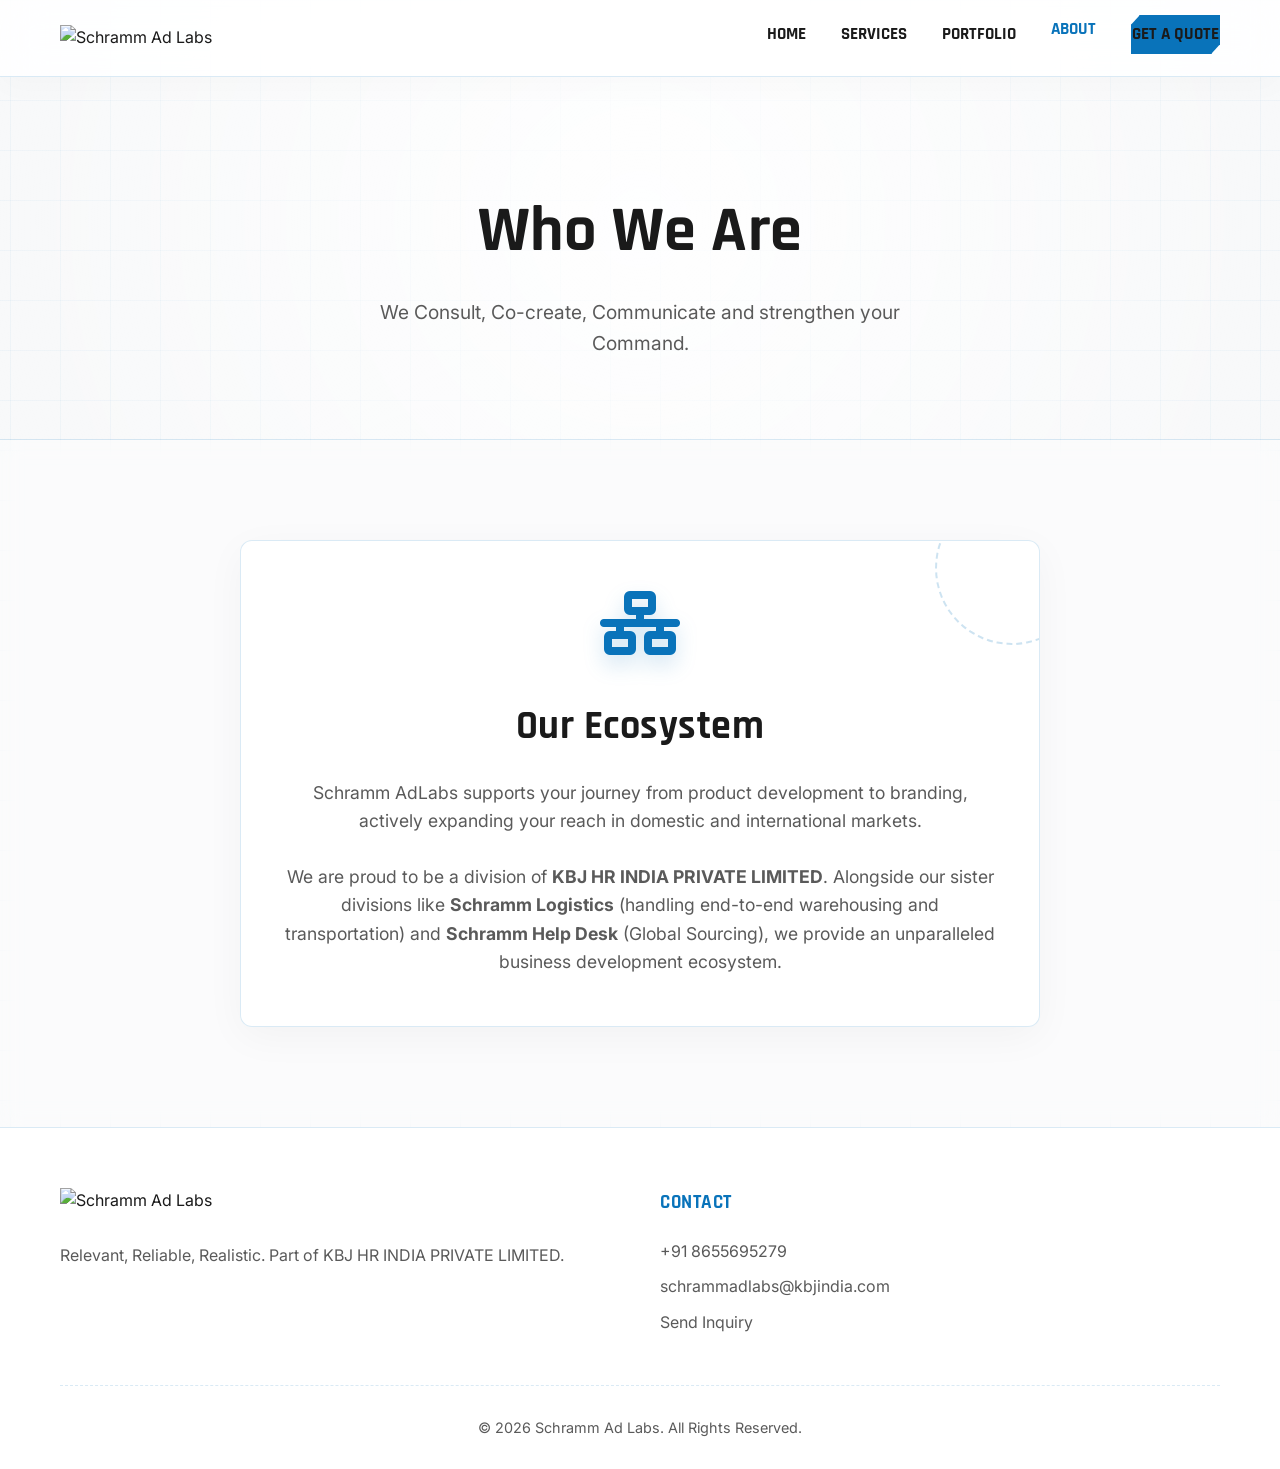
==== about.html @ e6a3a6a6 "Create about.html" ====
<!DOCTYPE html>
<html lang="en">
<head>
    <meta charset="utf-8">
    <meta name="viewport" content="width=device-width, initial-scale=1">
    <title>About us | Schramm Ad Labs</title>
    <link href="https://fonts.googleapis.com/css2?family=Inter:wght@300;400;600;800&family=Rajdhani:wght@500;700&display=swap" rel="stylesheet">
    <link href="https://cdnjs.cloudflare.com/ajax/libs/font-awesome/6.6.0/css/all.min.css" rel="stylesheet">
    <link rel="stylesheet" href="style.css">
</head>
<body>
    <div id="preloader"><div class="loader-ring"></div></div>
    <div class="loaded-content">
        <header>
            <div class="container nav-wrapper">
                <a href="index.html" class="logo"><img src="image_33197f.png" alt="Schramm Ad Labs"></a>
                <div class="menu-toggle"><i class="fa-solid fa-bars"></i></div>
                <ul class="nav-links">
                    <li><a href="index.html" data-text="Home">Home</a></li>
                    <li><a href="services.html" data-text="Services">Services</a></li>
                    <li><a href="portfolio.html" data-text="Portfolio">Portfolio</a></li>
                    <li><a href="about.html" data-text="About">About</a></li>
                    <li><a href="contact.html" class="btn-primary">Get a Quote</a></li>
                </ul>
            </div>
        </header>

        <section class="page-header">
            <div class="container">
                <h1>Who We Are</h1>
                <p>We Consult, Co-create, Communicate and strengthen your Command.</p>
            </div>
        </section>

        <section class="content-section">
            <div class="container">
                <div class="service-card" style="text-align: center; max-width: 800px; margin: 0 auto;">
                    <i class="fa-solid fa-network-wired" style="font-size: 4rem;"></i>
                    <h2 style="font-family: 'Rajdhani', sans-serif; font-size: 2.5rem; margin-top: 15px;">Our Ecosystem</h2>
                    <p style="margin-top: 20px; font-size: 1.1rem; color: var(--text-light);">
                        Schramm AdLabs supports your journey from product development to branding, actively expanding your reach in domestic and international markets. 
                        <br><br>
                        We are proud to be a division of <strong>KBJ HR INDIA PRIVATE LIMITED</strong>. Alongside our sister divisions like <strong>Schramm Logistics</strong> (handling end-to-end warehousing and transportation) and <strong>Schramm Help Desk</strong> (Global Sourcing), we provide an unparalleled business development ecosystem.
                    </p>
                </div>
            </div>
        </section>

        <footer>
            <div class="container">
                <div class="footer-grid">
                    <div class="footer-logo">
                        <a href="index.html"><img src="image_33197f.png" alt="Schramm Ad Labs"></a>
                        <p style="color: var(--text-light); margin-top: 10px;">Relevant, Reliable, Realistic. Part of KBJ HR INDIA PRIVATE LIMITED.</p>
                    </div>
                    <div class="footer-links">
                        <h4>Contact</h4>
                        <ul>
                            <li style="color: var(--text-light);">+91 8655695279</li>
                            <li style="color: var(--text-light);">schrammadlabs@kbjindia.com</li>
                            <li><a href="contact.html">Send Inquiry</a></li>
                        </ul>
                    </div>
                </div>
                <div class="footer-bottom">
                    <p>&copy; 2026 Schramm Ad Labs. All Rights Reserved.</p>
                </div>
            </div>
        </footer>
    </div>
    <script src="app.js"></script>
</body>
</html>
---- style.css ----
:root {
    --primary-blue: #0973BA;
    --tech-accent: #00d0ff;
    --text-dark: #1A1A1A;
    --text-light: #5A5A5A;
    --bg-light: #F8F9FA;
    --white: #FFFFFF;
    --border-light: rgba(9, 115, 186, 0.15);
    --transition: all 0.4s cubic-bezier(0.25, 0.8, 0.25, 1);
}

* { margin: 0; padding: 0; box-sizing: border-box; }

body {
    font-family: 'Inter', sans-serif;
    color: var(--text-dark);
    background-color: var(--bg-light);
    line-height: 1.6;
    overflow-x: hidden;
    position: relative;
}

body::before {
    content: ""; position: fixed; top: -50%; left: -50%; width: 200%; height: 200%;
    background-image: 
        linear-gradient(rgba(9, 115, 186, 0.04) 1px, transparent 1px),
        linear-gradient(90deg, rgba(9, 115, 186, 0.04) 1px, transparent 1px);
    background-size: 50px 50px; z-index: -1; animation: panGrid 40s linear infinite; pointer-events: none;
}

@keyframes panGrid { 0% { transform: translateY(0) translateX(0); } 100% { transform: translateY(50px) translateX(50px); } }

h1, h2, h3, h4 { font-family: 'Rajdhani', sans-serif; letter-spacing: 0.5px; }
a { text-decoration: none; color: inherit; }
.container { max-width: 1200px; margin: 0 auto; padding: 0 20px; position: relative; z-index: 2; }

/* Pre-Loader */
#preloader {
    position: fixed; top: 0; left: 0; width: 100%; height: 100%; background-color: var(--white);
    z-index: 9999; display: flex; flex-direction: column; justify-content: center; align-items: center; transition: opacity 0.5s ease;
}
.loader-ring {
    width: 100px; height: 100px; border-radius: 50%; border: 3px solid transparent;
    border-top-color: var(--primary-blue); border-bottom-color: var(--tech-accent);
    animation: spin 1.2s cubic-bezier(0.68, -0.55, 0.265, 1.55) infinite; position: relative;
}
.loader-ring::before {
    content: ''; position: absolute; top: 10px; left: 10px; right: 10px; bottom: 10px;
    border-radius: 50%; border: 3px solid transparent; border-left-color: var(--primary-blue);
    animation: spin 0.8s linear infinite reverse;
}
@keyframes spin { 0% { transform: rotate(0deg); } 100% { transform: rotate(360deg); } }

/* Header & Navigation */
header {
    background: rgba(255, 255, 255, 0.85); backdrop-filter: blur(20px);
    position: fixed; width: 100%; top: 0; z-index: 1000;
    border-bottom: 1px solid var(--border-light); padding: 15px 0;
    box-shadow: 0 10px 30px rgba(0, 0, 0, 0.02); transition: var(--transition);
}
.nav-wrapper { display: flex; justify-content: space-between; align-items: center; }
.logo img { max-height: 55px; width: auto; transition: var(--transition); position: relative; z-index: 1001; }
.logo img:hover { transform: scale(1.05) rotate(-2deg); filter: drop-shadow(0 0 15px rgba(9, 115, 186, 0.3)); }

.nav-links { display: flex; gap: 35px; list-style: none; align-items: center; }
.nav-links a {
    font-family: 'Rajdhani', sans-serif; text-transform: uppercase; font-weight: 700;
    font-size: 1.05rem; color: var(--text-dark); transition: var(--transition);
    position: relative; overflow: hidden; display: inline-block; padding: 5px 0;
}
.nav-links a::before {
    content: attr(data-text); position: absolute; top: 100%; left: 0;
    color: var(--primary-blue); transition: var(--transition);
}
.nav-links a:hover, .nav-links a.active { color: transparent; }
.nav-links a:hover::before, .nav-links a.active::before { top: 0; color: var(--primary-blue); }

.menu-toggle { display: none; font-size: 1.8rem; color: var(--primary-blue); cursor: pointer; z-index: 1001; }

/* Cyber Scan Buttons */
.btn-primary {
    font-family: 'Rajdhani', sans-serif; text-transform: uppercase; background: var(--primary-blue);
    color: var(--white); padding: 12px 30px; font-weight: 700; display: inline-flex; align-items: center; gap: 10px;
    transition: var(--transition); border: 1px solid var(--primary-blue); box-shadow: 0 10px 25px rgba(9, 115, 186, 0.2);
    position: relative; overflow: hidden; clip-path: polygon(10% 0, 100% 0, 100% 75%, 90% 100%, 0 100%, 0 25%); z-index: 1;
}
.btn-primary::before {
    content: ''; position: absolute; top: 0; left: -100%; width: 50%; height: 100%;
    background: linear-gradient(90deg, transparent, rgba(255, 255, 255, 0.4), transparent);
    transform: skewX(-20deg); transition: 0.5s ease; z-index: -1;
}
.btn-primary:hover { background: var(--white); color: var(--primary-blue); transform: translateY(-3px) scale(1.02); box-shadow: 0 15px 35px rgba(9, 115, 186, 0.3); }
.btn-primary:hover::before { left: 150%; }

/* Sections */
.hero { padding: 220px 0 120px; background: radial-gradient(circle at 50% 50%, rgba(255,255,255,0.95) 0%, transparent 100%); text-align: center; position: relative; overflow: hidden; }
.hero-orb {
    position: absolute; top: 20%; left: 50%; transform: translateX(-50%); width: 600px; height: 600px; border-radius: 50%;
    background: conic-gradient(from 0deg, transparent, rgba(9,115,186,0.08), transparent); animation: spin 15s linear infinite; z-index: 0;
}
.hero h1 { font-size: 5rem; font-weight: 800; line-height: 1.1; margin-bottom: 20px; color: var(--text-dark); }
.hero h1 span { color: transparent; -webkit-text-stroke: 1.5px var(--primary-blue); background: linear-gradient(90deg, var(--primary-blue), var(--tech-accent)); -webkit-background-clip: text; }
.hero p { font-size: 1.25rem; color: var(--text-light); max-width: 750px; margin: 0 auto 40px; min-height: 90px; }

.page-header { padding: 180px 0 80px; text-align: center; background: radial-gradient(circle at 50% 50%, rgba(255,255,255,0.9) 0%, transparent 100%); border-bottom: 1px solid var(--border-light); position: relative; }
.page-header h1 { font-size: 4rem; font-weight: 800; color: var(--text-dark); margin-bottom: 15px; }
.page-header p { font-size: 1.2rem; color: var(--text-light); max-width: 600px; margin: 0 auto; min-height: 30px;}

.reveal { opacity: 0; transform: translateY(50px); transition: all 0.8s cubic-bezier(0.25, 0.8, 0.25, 1); }
.reveal.active { opacity: 1; transform: translateY(0); }

.content-section { padding: 100px 0; background-color: rgba(255, 255, 255, 0.4); backdrop-filter: blur(10px); }
.services { padding: 120px 0; background-color: rgba(255, 255, 255, 0.5); border-top: 1px solid var(--border-light); backdrop-filter: blur(10px); }
.section-header { text-align: center; margin-bottom: 70px; }
.section-header h2 { font-size: 3.5rem; font-weight: 800; color: var(--text-dark); display: inline-block; position: relative; }
.section-header h2::after { content: ''; position: absolute; bottom: -10px; left: 25%; width: 50%; height: 4px; background: var(--primary-blue); border-radius: 2px; }
.grid, .services-grid { display: grid; grid-template-columns: repeat(auto-fit, minmax(300px, 1fr)); gap: 40px; }

.service-card, .contact-card {
    background: rgba(255, 255, 255, 0.9); padding: 50px 40px; box-shadow: 0 10px 40px rgba(0,0,0,0.04);
    border: 1px solid var(--border-light); border-radius: 12px; transition: var(--transition); position: relative; overflow: hidden; z-index: 1;
}
.service-card { animation: float 6s ease-in-out infinite; }
.service-card:nth-child(2) { animation-delay: -2s; }
.service-card:nth-child(3) { animation-delay: -4s; }

@keyframes float { 0% { transform: translateY(0px); } 50% { transform: translateY(-12px); } 100% { transform: translateY(0px); } }

.service-card::before, .contact-card::before, .contact-card::after {
    content: ''; position: absolute; transition: var(--transition); animation: spin 10s linear infinite; z-index: -1;
}
.service-card::before { top: -50px; right: -50px; width: 150px; height: 150px; border-radius: 50%; border: 2px dashed rgba(9, 115, 186, 0.2); }
.contact-card::before { top: 0; left: 0; width: 30px; height: 30px; border: 3px solid transparent; border-top-color: var(--primary-blue); border-left-color: var(--primary-blue); animation: none; }
.contact-card::after { bottom: 0; right: 0; width: 30px; height: 30px; border: 3px solid transparent; border-bottom-color: var(--primary-blue); border-right-color: var(--primary-blue); animation: none; }

.service-card:hover { box-shadow: 0 30px 60px rgba(9, 115, 186, 0.12); border-color: rgba(9, 115, 186, 0.4); animation-play-state: paused; transform: translateY(-10px) scale(1.02); }
.service-card:hover::before { border-color: var(--primary-blue); background: rgba(9, 115, 186, 0.05); }

.service-card i { font-size: 3rem; color: var(--primary-blue); margin-bottom: 25px; transition: var(--transition); filter: drop-shadow(0 10px 10px rgba(9, 115, 186, 0.2)); }
.service-card:hover i { transform: scale(1.15) rotateY(15deg); color: var(--tech-accent); }
.service-card h3 { font-size: 1.6rem; margin-bottom: 15px; font-weight: 700; }

.contact-form { display: flex; flex-direction: column; gap: 20px; }
.contact-form input, .contact-form textarea { background: var(--white); border: 1px solid var(--border-light); padding: 15px 20px; color: var(--text-dark); font-family: 'Inter', sans-serif; font-size: 1rem; outline: none; transition: var(--transition); border-radius: 4px; }
.contact-form input:focus, .contact-form textarea:focus { border-color: var(--primary-blue); box-shadow: 0 0 15px rgba(9, 115, 186, 0.1); }
.contact-form textarea { resize: none; height: 160px; }

/* Footer */
footer { background: var(--white); border-top: 1px solid var(--border-light); padding: 60px 0 30px; position: relative; z-index: 2; }
.footer-grid { display: grid; grid-template-columns: repeat(auto-fit, minmax(200px, 1fr)); gap: 40px; margin-bottom: 40px; }
.footer-logo img { max-height: 50px; margin-bottom: 20px; transition: var(--transition); }
.footer-logo img:hover { transform: scale(1.05); }
.footer-links h4 { font-family: 'Rajdhani', sans-serif; font-size: 1.2rem; margin-bottom: 20px; color: var(--primary-blue); text-transform: uppercase; }
.footer-links ul { list-style: none; }
.footer-links ul li { margin-bottom: 10px; }
.footer-links ul li a { color: var(--text-light); transition: var(--transition); position: relative; padding-left: 0; }
.footer-links ul li a::before { content: '>'; position: absolute; left: -15px; opacity: 0; color: var(--primary-blue); transition: var(--transition); }
.footer-links ul li a:hover { color: var(--primary-blue); padding-left: 15px; }
.footer-links ul li a:hover::before { opacity: 1; left: 0; }
.footer-bottom { text-align: center; padding-top: 30px; border-top: 1px dashed var(--border-light); font-size: 0.9rem; color: var(--text-light); }

/* Responsive Design */
@media (max-width: 1024px) {
    .hero h1 { font-size: 4rem; }
    .page-header h1 { font-size: 3.5rem; }
    .section-header h2 { font-size: 3rem; }
    .grid, .services-grid { gap: 30px; }
}

@media (max-width: 768px) {
    .menu-toggle { display: block; }
    .nav-links {
        position: absolute; top: 100%; left: 0; width: 100%; background: rgba(255, 255, 255, 0.98);
        backdrop-filter: blur(20px); flex-direction: column; padding: 30px 0; box-shadow: 0 15px 30px rgba(0,0,0,0.05);
        clip-path: polygon(0 0, 100% 0, 100% 0, 0 0); transition: all 0.5s cubic-bezier(0.25, 0.8, 0.25, 1);
    }
    .nav-links.active { clip-path: polygon(0 0, 100% 0, 100% 100%, 0 100%); }
    .nav-links li { margin: 15px 0; }
    
    .hero { padding: 160px 0 80px; }
    .hero h1 { font-size: 3rem; }
    .hero p { font-size: 1.1rem; }
    .page-header { padding: 140px 0 60px; }
    .page-header h1 { font-size: 2.8rem; }
    .section-header h2 { font-size: 2.5rem; }
    .grid, .services-grid { grid-template-columns: 1fr; }
    .footer-grid { grid-template-columns: 1fr 1fr; }
}

@media (max-width: 480px) {
    .hero h1 { font-size: 2.5rem; }
    .page-header h1 { font-size: 2.2rem; }
    .section-header h2 { font-size: 2rem; }
    .footer-grid { grid-template-columns: 1fr; text-align: center; }
    .footer-links ul li a::before { display: none; } 
    .footer-links ul li a:hover { padding-left: 0; color: var(--primary-blue); }
}
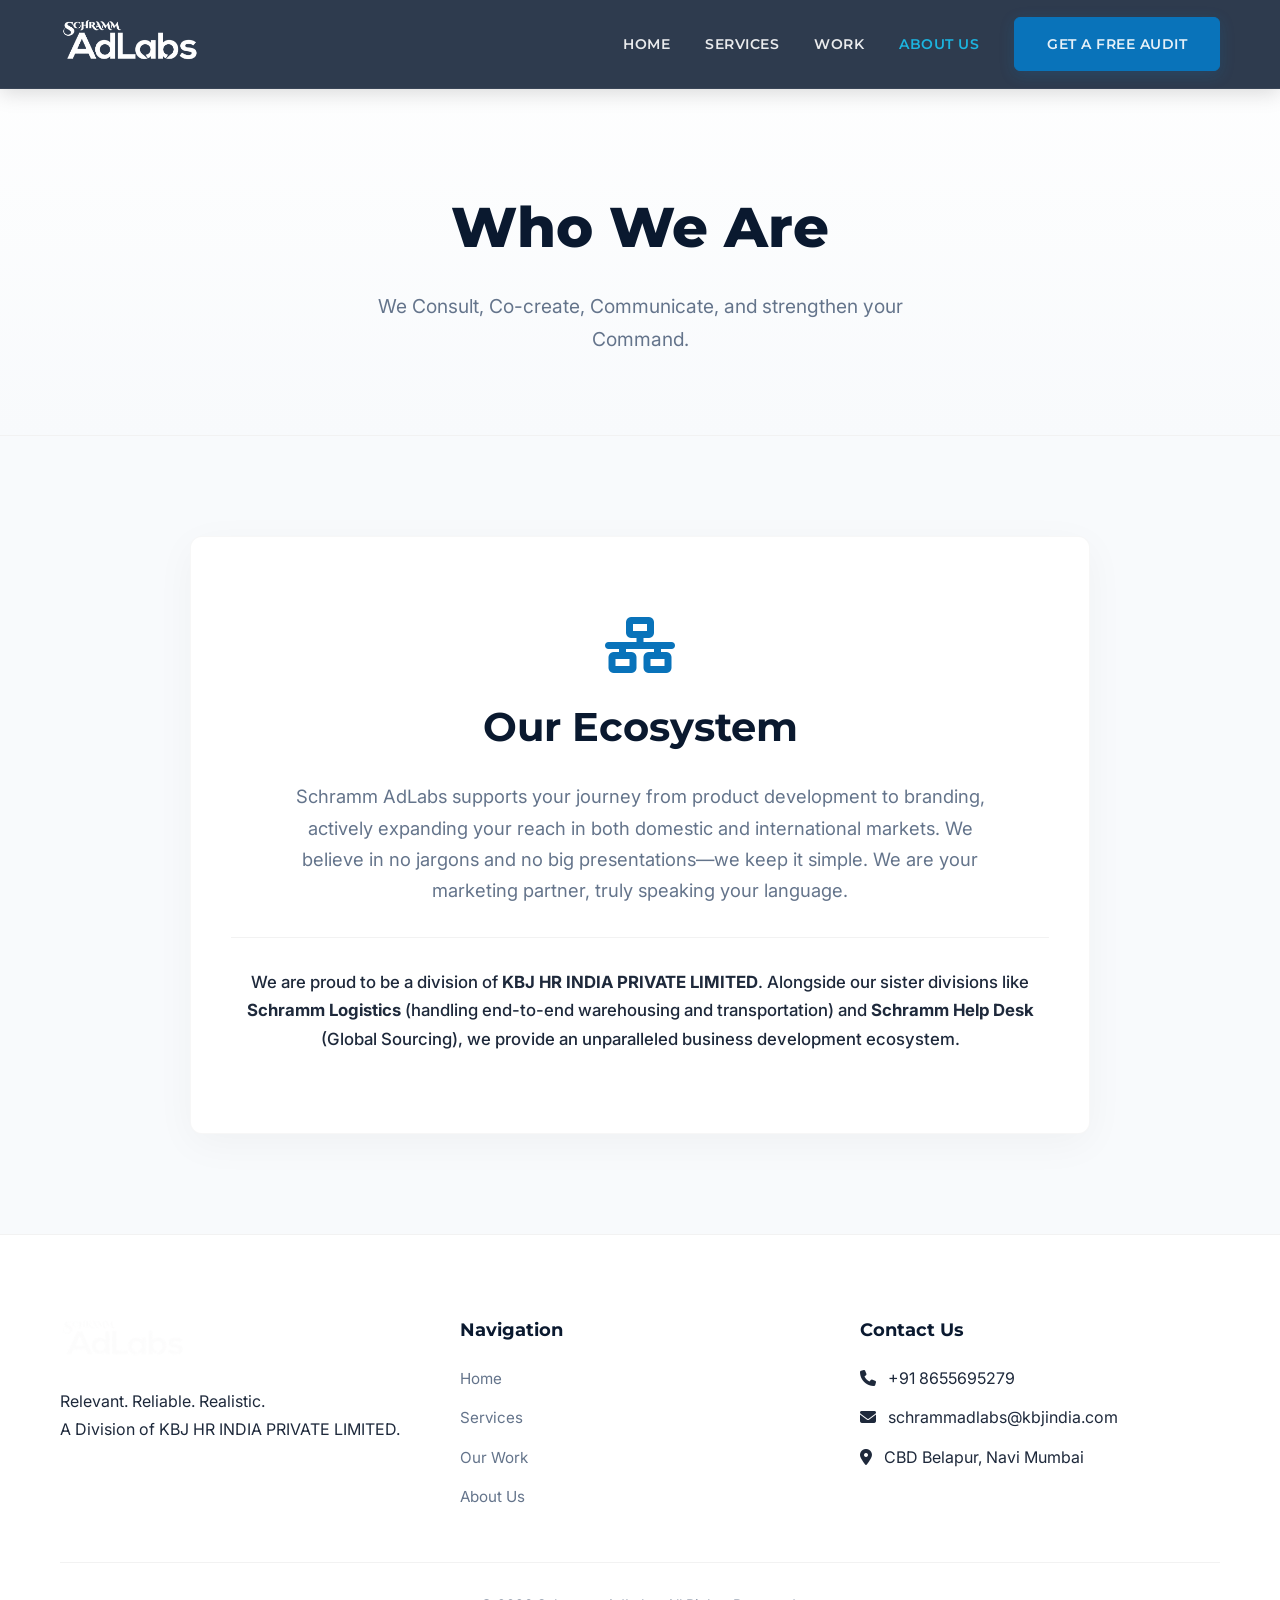
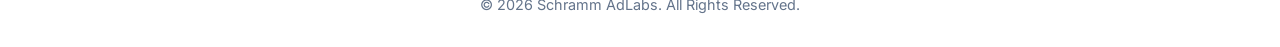
==== commit b86a3e59: "Update about.html" ====
--- a/about.html
+++ b/about.html
@@ -2,72 +2,104 @@
 <html lang="en">
 <head>
     <meta charset="utf-8">
-    <meta name="viewport" content="width=device-width, initial-scale=1">
-    <title>About us | Schramm Ad Labs</title>
-    <link href="https://fonts.googleapis.com/css2?family=Inter:wght@300;400;600;800&family=Rajdhani:wght@500;700&display=swap" rel="stylesheet">
+    <meta name="viewport" content="width=device-width, initial-scale=1, maximum-scale=5, user-scalable=yes">
+    <title>About Us | Schramm AdLabs</title>
+    
+    <!-- Favicon -->
+    <link rel="icon" href="FAV ICON.webp" type="image/webp">
+    
     <link href="https://cdnjs.cloudflare.com/ajax/libs/font-awesome/6.6.0/css/all.min.css" rel="stylesheet">
     <link rel="stylesheet" href="style.css">
 </head>
 <body>
-    <div id="preloader"><div class="loader-ring"></div></div>
-    <div class="loaded-content">
-        <header>
-            <div class="container nav-wrapper">
-                <a href="index.html" class="logo"><img src="image_33197f.png" alt="Schramm Ad Labs"></a>
-                <div class="menu-toggle"><i class="fa-solid fa-bars"></i></div>
-                <ul class="nav-links">
-                    <li><a href="index.html" data-text="Home">Home</a></li>
-                    <li><a href="services.html" data-text="Services">Services</a></li>
-                    <li><a href="portfolio.html" data-text="Portfolio">Portfolio</a></li>
-                    <li><a href="about.html" data-text="About">About</a></li>
-                    <li><a href="contact.html" class="btn-primary">Get a Quote</a></li>
-                </ul>
+    <!-- Clean Preloader -->
+    <div id="preloader">
+        <div class="spinner"></div>
+    </div>
+
+    <!-- Sophisticated Dark Blue Transparent Header -->
+    <header>
+        <div class="container nav-wrapper">
+            <a href="index.html" class="logo">
+                <img src="image_33197f.png" alt="Schramm AdLabs Logo">
+            </a>
+            <div class="menu-toggle">
+                <i class="fa-solid fa-bars"></i>
             </div>
-        </header>
+            <ul class="nav-links">
+                <li><a href="index.html">Home</a></li>
+                <li><a href="services.html">Services</a></li>
+                <li><a href="portfolio.html">Work</a></li>
+                <li><a href="about.html" class="active">About Us</a></li>
+                <li>
+                    <a href="contact.html" class="btn-primary">
+                        Get a Free Audit
+                    </a>
+                </li>
+            </ul>
+        </div>
+    </header>
 
-        <section class="page-header">
-            <div class="container">
-                <h1>Who We Are</h1>
-                <p>We Consult, Co-create, Communicate and strengthen your Command.</p>
-            </div>
-        </section>
+    <!-- Page Header -->
+    <section class="page-header">
+        <div class="container reveal">
+            <h1>Who We Are</h1>
+            <p>We Consult, Co-create, Communicate, and strengthen your Command.</p>
+        </div>
+    </section>
 
-        <section class="content-section">
-            <div class="container">
-                <div class="service-card" style="text-align: center; max-width: 800px; margin: 0 auto;">
-                    <i class="fa-solid fa-network-wired" style="font-size: 4rem;"></i>
-                    <h2 style="font-family: 'Rajdhani', sans-serif; font-size: 2.5rem; margin-top: 15px;">Our Ecosystem</h2>
-                    <p style="margin-top: 20px; font-size: 1.1rem; color: var(--text-light);">
-                        Schramm AdLabs supports your journey from product development to branding, actively expanding your reach in domestic and international markets. 
-                        <br><br>
-                        We are proud to be a division of <strong>KBJ HR INDIA PRIVATE LIMITED</strong>. Alongside our sister divisions like <strong>Schramm Logistics</strong> (handling end-to-end warehousing and transportation) and <strong>Schramm Help Desk</strong> (Global Sourcing), we provide an unparalleled business development ecosystem.
+    <!-- About Content -->
+    <section class="content-section">
+        <div class="container">
+            <div class="card reveal" style="text-align: center; max-width: 900px; margin: 0 auto; padding: 80px 40px;">
+                <i class="fa-solid fa-network-wired" style="font-size: 3.5rem; margin-bottom: 20px;"></i>
+                <h2 style="font-family: 'Montserrat', sans-serif; font-size: 2.5rem; color: var(--dark-navy); margin-bottom: 20px;">Our Ecosystem</h2>
+                <p style="font-size: 1.15rem; color: var(--text-light); max-width: 700px; margin: 0 auto 30px;">
+                    Schramm AdLabs supports your journey from product development to branding, actively expanding your reach in both domestic and international markets. 
+                    We believe in no jargons and no big presentations—we keep it simple. We are your marketing partner, truly speaking your language.
+                </p>
+                <div style="border-top: 1px solid rgba(0,0,0,0.05); padding-top: 30px; margin-top: 20px;">
+                    <p style="font-size: 1.05rem; color: var(--text-dark); font-weight: 500;">
+                        We are proud to be a division of <strong>KBJ HR INDIA PRIVATE LIMITED</strong>. 
+                        Alongside our sister divisions like <strong>Schramm Logistics</strong> (handling end-to-end warehousing and transportation) and <strong>Schramm Help Desk</strong> (Global Sourcing), we provide an unparalleled business development ecosystem.
                     </p>
                 </div>
             </div>
-        </section>
+        </div>
+    </section>
 
-        <footer>
-            <div class="container">
-                <div class="footer-grid">
-                    <div class="footer-logo">
-                        <a href="index.html"><img src="image_33197f.png" alt="Schramm Ad Labs"></a>
-                        <p style="color: var(--text-light); margin-top: 10px;">Relevant, Reliable, Realistic. Part of KBJ HR INDIA PRIVATE LIMITED.</p>
-                    </div>
-                    <div class="footer-links">
-                        <h4>Contact</h4>
-                        <ul>
-                            <li style="color: var(--text-light);">+91 8655695279</li>
-                            <li style="color: var(--text-light);">schrammadlabs@kbjindia.com</li>
-                            <li><a href="contact.html">Send Inquiry</a></li>
-                        </ul>
-                    </div>
+    <!-- Footer -->
+    <footer>
+        <div class="container">
+            <div class="footer-grid">
+                <div class="footer-logo">
+                    <a href="index.html"><img src="image_33197f.png" alt="Schramm AdLabs Logo"></a>
+                    <p>Relevant. Reliable. Realistic.<br>A Division of KBJ HR INDIA PRIVATE LIMITED.</p>
                 </div>
-                <div class="footer-bottom">
-                    <p>&copy; 2026 Schramm Ad Labs. All Rights Reserved.</p>
+                <div class="footer-links">
+                    <h4>Navigation</h4>
+                    <ul>
+                        <li><a href="index.html">Home</a></li>
+                        <li><a href="services.html">Services</a></li>
+                        <li><a href="portfolio.html">Our Work</a></li>
+                        <li><a href="about.html">About Us</a></li>
+                    </ul>
+                </div>
+                <div class="footer-links">
+                    <h4>Contact Us</h4>
+                    <ul>
+                        <li><i class="fa-solid fa-phone" style="margin-right: 8px;"></i> +91 8655695279</li>
+                        <li><i class="fa-solid fa-envelope" style="margin-right: 8px;"></i> schrammadlabs@kbjindia.com</li>
+                        <li><i class="fa-solid fa-location-dot" style="margin-right: 8px;"></i> CBD Belapur, Navi Mumbai</li>
+                    </ul>
                 </div>
             </div>
-        </footer>
-    </div>
+            <div class="footer-bottom">
+                <p>&copy; 2026 Schramm AdLabs. All Rights Reserved.</p>
+            </div>
+        </div>
+    </footer>
+
     <script src="app.js"></script>
 </body>
 </html>
--- a/style.css
+++ b/style.css
@@ -1,12 +1,19 @@
+/* =========================================
+   Schramm AdLabs - Premium Lead-Gen Theme
+   ========================================= */
+@import url('https://fonts.googleapis.com/css2?family=Inter:wght@300;400;500;600&family=Montserrat:wght@500;600;700;800&display=swap');
+
 :root {
     --primary-blue: #0973BA;
-    --tech-accent: #00d0ff;
-    --text-dark: #1A1A1A;
-    --text-light: #5A5A5A;
-    --bg-light: #F8F9FA;
+    --dark-navy: #0A192F;
+    --accent-teal: #1cb5e0;
+    --text-dark: #1E293B;
+    --text-light: #64748B;
+    --bg-main: #F8FAFC;
     --white: #FFFFFF;
-    --border-light: rgba(9, 115, 186, 0.15);
     --transition: all 0.4s cubic-bezier(0.25, 0.8, 0.25, 1);
+    --shadow-soft: 0 10px 40px rgba(0, 0, 0, 0.04);
+    --shadow-hover: 0 20px 40px rgba(9, 115, 186, 0.1);
 }
 
 * { margin: 0; padding: 0; box-sizing: border-box; }
@@ -14,184 +21,190 @@
 body {
     font-family: 'Inter', sans-serif;
     color: var(--text-dark);
-    background-color: var(--bg-light);
-    line-height: 1.6;
+    background-color: var(--bg-main);
+    line-height: 1.7;
     overflow-x: hidden;
-    position: relative;
-}
-
-body::before {
-    content: ""; position: fixed; top: -50%; left: -50%; width: 200%; height: 200%;
-    background-image: 
-        linear-gradient(rgba(9, 115, 186, 0.04) 1px, transparent 1px),
-        linear-gradient(90deg, rgba(9, 115, 186, 0.04) 1px, transparent 1px);
-    background-size: 50px 50px; z-index: -1; animation: panGrid 40s linear infinite; pointer-events: none;
-}
-
-@keyframes panGrid { 0% { transform: translateY(0) translateX(0); } 100% { transform: translateY(50px) translateX(50px); } }
-
-h1, h2, h3, h4 { font-family: 'Rajdhani', sans-serif; letter-spacing: 0.5px; }
+}
+
+h1, h2, h3, h4, .nav-links a { 
+    font-family: 'Montserrat', sans-serif; 
+}
+
 a { text-decoration: none; color: inherit; }
 .container { max-width: 1200px; margin: 0 auto; padding: 0 20px; position: relative; z-index: 2; }
 
-/* Pre-Loader */
+/* =========================================
+   Pre-Loader
+   ========================================= */
 #preloader {
-    position: fixed; top: 0; left: 0; width: 100%; height: 100%; background-color: var(--white);
-    z-index: 9999; display: flex; flex-direction: column; justify-content: center; align-items: center; transition: opacity 0.5s ease;
-}
-.loader-ring {
-    width: 100px; height: 100px; border-radius: 50%; border: 3px solid transparent;
-    border-top-color: var(--primary-blue); border-bottom-color: var(--tech-accent);
-    animation: spin 1.2s cubic-bezier(0.68, -0.55, 0.265, 1.55) infinite; position: relative;
-}
-.loader-ring::before {
-    content: ''; position: absolute; top: 10px; left: 10px; right: 10px; bottom: 10px;
-    border-radius: 50%; border: 3px solid transparent; border-left-color: var(--primary-blue);
-    animation: spin 0.8s linear infinite reverse;
+    position: fixed; top: 0; left: 0; width: 100%; height: 100%;
+    background-color: var(--white); z-index: 9999;
+    display: flex; flex-direction: column; justify-content: center; align-items: center;
+    transition: opacity 0.5s ease;
+}
+.spinner {
+    width: 50px; height: 50px; border: 3px solid rgba(9, 115, 186, 0.1);
+    border-top-color: var(--primary-blue); border-radius: 50%; animation: spin 1s linear infinite;
 }
 @keyframes spin { 0% { transform: rotate(0deg); } 100% { transform: rotate(360deg); } }
 
-/* Header & Navigation */
+/* =========================================
+   Dark Blue Transparent Header
+   ========================================= */
 header {
-    background: rgba(255, 255, 255, 0.85); backdrop-filter: blur(20px);
+    background: rgba(10, 25, 47, 0.85); /* Dark Blue Transparent */
+    backdrop-filter: blur(15px);
     position: fixed; width: 100%; top: 0; z-index: 1000;
-    border-bottom: 1px solid var(--border-light); padding: 15px 0;
-    box-shadow: 0 10px 30px rgba(0, 0, 0, 0.02); transition: var(--transition);
+    box-shadow: 0 4px 20px rgba(0, 0, 0, 0.15); 
+    transition: var(--transition); padding: 15px 0;
+    border-bottom: 1px solid rgba(255, 255, 255, 0.05);
 }
 .nav-wrapper { display: flex; justify-content: space-between; align-items: center; }
-.logo img { max-height: 55px; width: auto; transition: var(--transition); position: relative; z-index: 1001; }
-.logo img:hover { transform: scale(1.05) rotate(-2deg); filter: drop-shadow(0 0 15px rgba(9, 115, 186, 0.3)); }
+
+/* Make the logo white so it stands out against the dark blue header */
+.logo img { 
+    max-height: 50px; 
+    width: auto; 
+    transition: var(--transition); 
+    filter: brightness(0) invert(1); 
+}
+.logo img:hover { opacity: 0.8; }
 
 .nav-links { display: flex; gap: 35px; list-style: none; align-items: center; }
+
+/* Navigation links changed to white */
 .nav-links a {
-    font-family: 'Rajdhani', sans-serif; text-transform: uppercase; font-weight: 700;
-    font-size: 1.05rem; color: var(--text-dark); transition: var(--transition);
-    position: relative; overflow: hidden; display: inline-block; padding: 5px 0;
-}
-.nav-links a::before {
-    content: attr(data-text); position: absolute; top: 100%; left: 0;
-    color: var(--primary-blue); transition: var(--transition);
-}
-.nav-links a:hover, .nav-links a.active { color: transparent; }
-.nav-links a:hover::before, .nav-links a.active::before { top: 0; color: var(--primary-blue); }
-
-.menu-toggle { display: none; font-size: 1.8rem; color: var(--primary-blue); cursor: pointer; z-index: 1001; }
-
-/* Cyber Scan Buttons */
+    font-weight: 600; font-size: 0.9rem; color: rgba(255, 255, 255, 0.9); 
+    transition: var(--transition); text-transform: uppercase; letter-spacing: 0.5px;
+}
+.nav-links a:hover, .nav-links a.active { color: var(--accent-teal); }
+.menu-toggle { display: none; font-size: 1.8rem; color: var(--white); cursor: pointer; z-index: 1001; }
+
+/* Lead-Gen Optimized Buttons */
 .btn-primary {
-    font-family: 'Rajdhani', sans-serif; text-transform: uppercase; background: var(--primary-blue);
-    color: var(--white); padding: 12px 30px; font-weight: 700; display: inline-flex; align-items: center; gap: 10px;
-    transition: var(--transition); border: 1px solid var(--primary-blue); box-shadow: 0 10px 25px rgba(9, 115, 186, 0.2);
-    position: relative; overflow: hidden; clip-path: polygon(10% 0, 100% 0, 100% 75%, 90% 100%, 0 100%, 0 25%); z-index: 1;
-}
-.btn-primary::before {
-    content: ''; position: absolute; top: 0; left: -100%; width: 50%; height: 100%;
-    background: linear-gradient(90deg, transparent, rgba(255, 255, 255, 0.4), transparent);
-    transform: skewX(-20deg); transition: 0.5s ease; z-index: -1;
-}
-.btn-primary:hover { background: var(--white); color: var(--primary-blue); transform: translateY(-3px) scale(1.02); box-shadow: 0 15px 35px rgba(9, 115, 186, 0.3); }
-.btn-primary:hover::before { left: 150%; }
-
-/* Sections */
-.hero { padding: 220px 0 120px; background: radial-gradient(circle at 50% 50%, rgba(255,255,255,0.95) 0%, transparent 100%); text-align: center; position: relative; overflow: hidden; }
-.hero-orb {
-    position: absolute; top: 20%; left: 50%; transform: translateX(-50%); width: 600px; height: 600px; border-radius: 50%;
-    background: conic-gradient(from 0deg, transparent, rgba(9,115,186,0.08), transparent); animation: spin 15s linear infinite; z-index: 0;
-}
-.hero h1 { font-size: 5rem; font-weight: 800; line-height: 1.1; margin-bottom: 20px; color: var(--text-dark); }
-.hero h1 span { color: transparent; -webkit-text-stroke: 1.5px var(--primary-blue); background: linear-gradient(90deg, var(--primary-blue), var(--tech-accent)); -webkit-background-clip: text; }
-.hero p { font-size: 1.25rem; color: var(--text-light); max-width: 750px; margin: 0 auto 40px; min-height: 90px; }
-
-.page-header { padding: 180px 0 80px; text-align: center; background: radial-gradient(circle at 50% 50%, rgba(255,255,255,0.9) 0%, transparent 100%); border-bottom: 1px solid var(--border-light); position: relative; }
-.page-header h1 { font-size: 4rem; font-weight: 800; color: var(--text-dark); margin-bottom: 15px; }
+    background: var(--primary-blue); color: var(--white); padding: 14px 32px;
+    font-weight: 600; border-radius: 6px; display: inline-flex; align-items: center; gap: 10px;
+    transition: var(--transition); border: 1px solid var(--primary-blue); cursor: pointer;
+    font-size: 1rem; box-shadow: 0 4px 15px rgba(9, 115, 186, 0.2);
+}
+.btn-primary:hover {
+    transform: translateY(-2px); box-shadow: 0 8px 25px rgba(9, 115, 186, 0.3);
+    background: var(--accent-teal); border-color: var(--accent-teal); color: var(--white) !important;
+}
+.btn-outline {
+    background: transparent; color: var(--text-dark); border: 1px solid var(--text-light);
+    padding: 14px 32px; font-weight: 600; border-radius: 6px; display: inline-block;
+    transition: var(--transition); font-size: 1rem;
+}
+.btn-outline:hover { border-color: var(--primary-blue); color: var(--primary-blue); }
+
+/* =========================================
+   Clean Hero Section
+   ========================================= */
+.hero {
+    padding: 220px 0 140px; text-align: center; position: relative;
+    background: linear-gradient(to bottom, #FFFFFF 0%, var(--bg-main) 100%);
+}
+.hero h1 { font-size: 4rem; font-weight: 800; line-height: 1.15; margin-bottom: 25px; color: var(--dark-navy); }
+.hero h1 span { color: var(--primary-blue); }
+.hero p { font-size: 1.2rem; font-weight: 400; color: var(--text-light); max-width: 700px; margin: 0 auto 40px; }
+
+.cta-group { display: flex; justify-content: center; gap: 20px; align-items: center; flex-wrap: wrap; }
+.trust-badge { margin-top: 40px; font-size: 0.9rem; color: var(--text-light); font-weight: 500; text-transform: uppercase; letter-spacing: 1px; }
+
+/* Internal Page Headers */
+.page-header {
+    padding: 180px 0 80px; 
+    text-align: center; 
+    position: relative;
+    background: linear-gradient(to bottom, #FFFFFF 0%, var(--bg-main) 100%);
+    border-bottom: 1px solid rgba(0,0,0,0.05);
+}
+.page-header h1 { font-size: 3.5rem; font-weight: 800; color: var(--dark-navy); margin-bottom: 15px; }
 .page-header p { font-size: 1.2rem; color: var(--text-light); max-width: 600px; margin: 0 auto; min-height: 30px;}
 
-.reveal { opacity: 0; transform: translateY(50px); transition: all 0.8s cubic-bezier(0.25, 0.8, 0.25, 1); }
+/* =========================================
+   General Sections
+   ========================================= */
+.content-section { padding: 100px 0; }
+.section-header { text-align: center; margin-bottom: 60px; }
+.section-header h2 { font-size: 2.5rem; font-weight: 800; color: var(--dark-navy); margin-bottom: 15px; }
+.section-header p { font-size: 1.1rem; color: var(--text-light); max-width: 600px; margin: 0 auto; }
+.grid { display: grid; grid-template-columns: repeat(auto-fit, minmax(300px, 1fr)); gap: 30px; }
+
+/* Sophisticated Cards */
+.card {
+    background: var(--white); padding: 50px 40px; border-radius: 12px;
+    box-shadow: var(--shadow-soft); transition: var(--transition);
+    border: 1px solid rgba(0,0,0,0.03); text-align: left;
+}
+.card:hover { transform: translateY(-5px); box-shadow: var(--shadow-hover); border-color: rgba(9, 115, 186, 0.2); }
+.card i { font-size: 2.2rem; color: var(--primary-blue); margin-bottom: 25px; transition: var(--transition); }
+.card:hover i { color: var(--accent-teal); transform: scale(1.1); }
+.card h3 { font-size: 1.3rem; margin-bottom: 15px; color: var(--dark-navy); font-weight: 700; }
+.card p { color: var(--text-light); font-size: 0.95rem; }
+
+/* Lead Gen Form Section */
+.lead-gen-section {
+    background: var(--dark-navy); color: var(--white); padding: 100px 0;
+    border-radius: 20px; margin: 60px 20px; position: relative; overflow: hidden;
+}
+.lead-gen-section h2 { color: var(--white); font-size: 2.5rem; margin-bottom: 15px; }
+.lead-gen-section p { color: rgba(255,255,255,0.7); margin-bottom: 40px; }
+
+.lead-form {
+    display: flex; gap: 15px; max-width: 800px; margin: 0 auto;
+}
+.lead-form input {
+    flex: 1; padding: 16px 20px; border-radius: 6px; border: none; font-family: 'Inter'; font-size: 1rem;
+}
+.lead-form input:focus { outline: 2px solid var(--primary-blue); }
+
+/* Process Steps */
+.step-number {
+    font-size: 3rem; font-weight: 800; color: rgba(9, 115, 186, 0.1); 
+    position: absolute; top: 20px; right: 30px; font-family: 'Montserrat';
+}
+
+/* Scroll Reveal */
+.reveal { opacity: 0; transform: translateY(30px); transition: all 0.8s cubic-bezier(0.25, 0.8, 0.25, 1); }
 .reveal.active { opacity: 1; transform: translateY(0); }
 
-.content-section { padding: 100px 0; background-color: rgba(255, 255, 255, 0.4); backdrop-filter: blur(10px); }
-.services { padding: 120px 0; background-color: rgba(255, 255, 255, 0.5); border-top: 1px solid var(--border-light); backdrop-filter: blur(10px); }
-.section-header { text-align: center; margin-bottom: 70px; }
-.section-header h2 { font-size: 3.5rem; font-weight: 800; color: var(--text-dark); display: inline-block; position: relative; }
-.section-header h2::after { content: ''; position: absolute; bottom: -10px; left: 25%; width: 50%; height: 4px; background: var(--primary-blue); border-radius: 2px; }
-.grid, .services-grid { display: grid; grid-template-columns: repeat(auto-fit, minmax(300px, 1fr)); gap: 40px; }
-
-.service-card, .contact-card {
-    background: rgba(255, 255, 255, 0.9); padding: 50px 40px; box-shadow: 0 10px 40px rgba(0,0,0,0.04);
-    border: 1px solid var(--border-light); border-radius: 12px; transition: var(--transition); position: relative; overflow: hidden; z-index: 1;
-}
-.service-card { animation: float 6s ease-in-out infinite; }
-.service-card:nth-child(2) { animation-delay: -2s; }
-.service-card:nth-child(3) { animation-delay: -4s; }
-
-@keyframes float { 0% { transform: translateY(0px); } 50% { transform: translateY(-12px); } 100% { transform: translateY(0px); } }
-
-.service-card::before, .contact-card::before, .contact-card::after {
-    content: ''; position: absolute; transition: var(--transition); animation: spin 10s linear infinite; z-index: -1;
-}
-.service-card::before { top: -50px; right: -50px; width: 150px; height: 150px; border-radius: 50%; border: 2px dashed rgba(9, 115, 186, 0.2); }
-.contact-card::before { top: 0; left: 0; width: 30px; height: 30px; border: 3px solid transparent; border-top-color: var(--primary-blue); border-left-color: var(--primary-blue); animation: none; }
-.contact-card::after { bottom: 0; right: 0; width: 30px; height: 30px; border: 3px solid transparent; border-bottom-color: var(--primary-blue); border-right-color: var(--primary-blue); animation: none; }
-
-.service-card:hover { box-shadow: 0 30px 60px rgba(9, 115, 186, 0.12); border-color: rgba(9, 115, 186, 0.4); animation-play-state: paused; transform: translateY(-10px) scale(1.02); }
-.service-card:hover::before { border-color: var(--primary-blue); background: rgba(9, 115, 186, 0.05); }
-
-.service-card i { font-size: 3rem; color: var(--primary-blue); margin-bottom: 25px; transition: var(--transition); filter: drop-shadow(0 10px 10px rgba(9, 115, 186, 0.2)); }
-.service-card:hover i { transform: scale(1.15) rotateY(15deg); color: var(--tech-accent); }
-.service-card h3 { font-size: 1.6rem; margin-bottom: 15px; font-weight: 700; }
-
-.contact-form { display: flex; flex-direction: column; gap: 20px; }
-.contact-form input, .contact-form textarea { background: var(--white); border: 1px solid var(--border-light); padding: 15px 20px; color: var(--text-dark); font-family: 'Inter', sans-serif; font-size: 1rem; outline: none; transition: var(--transition); border-radius: 4px; }
-.contact-form input:focus, .contact-form textarea:focus { border-color: var(--primary-blue); box-shadow: 0 0 15px rgba(9, 115, 186, 0.1); }
-.contact-form textarea { resize: none; height: 160px; }
-
-/* Footer */
-footer { background: var(--white); border-top: 1px solid var(--border-light); padding: 60px 0 30px; position: relative; z-index: 2; }
+/* =========================================
+   Footer
+   ========================================= */
+footer { background: var(--white); padding: 80px 0 30px; border-top: 1px solid rgba(0,0,0,0.05); }
 .footer-grid { display: grid; grid-template-columns: repeat(auto-fit, minmax(200px, 1fr)); gap: 40px; margin-bottom: 40px; }
-.footer-logo img { max-height: 50px; margin-bottom: 20px; transition: var(--transition); }
-.footer-logo img:hover { transform: scale(1.05); }
-.footer-links h4 { font-family: 'Rajdhani', sans-serif; font-size: 1.2rem; margin-bottom: 20px; color: var(--primary-blue); text-transform: uppercase; }
+.footer-logo img { max-height: 45px; margin-bottom: 20px; }
+.footer-links h4 { font-size: 1.1rem; margin-bottom: 20px; color: var(--dark-navy); }
 .footer-links ul { list-style: none; }
-.footer-links ul li { margin-bottom: 10px; }
-.footer-links ul li a { color: var(--text-light); transition: var(--transition); position: relative; padding-left: 0; }
-.footer-links ul li a::before { content: '>'; position: absolute; left: -15px; opacity: 0; color: var(--primary-blue); transition: var(--transition); }
-.footer-links ul li a:hover { color: var(--primary-blue); padding-left: 15px; }
-.footer-links ul li a:hover::before { opacity: 1; left: 0; }
-.footer-bottom { text-align: center; padding-top: 30px; border-top: 1px dashed var(--border-light); font-size: 0.9rem; color: var(--text-light); }
-
-/* Responsive Design */
+.footer-links ul li { margin-bottom: 12px; }
+.footer-links ul li a { color: var(--text-light); transition: var(--transition); font-size: 0.95rem; }
+.footer-links ul li a:hover { color: var(--primary-blue); }
+.footer-bottom { text-align: center; padding-top: 30px; border-top: 1px solid rgba(0,0,0,0.05); color: var(--text-light); font-size: 0.9rem; }
+
+/* =========================================
+   Responsive Adjustments
+   ========================================= */
 @media (max-width: 1024px) {
-    .hero h1 { font-size: 4rem; }
-    .page-header h1 { font-size: 3.5rem; }
-    .section-header h2 { font-size: 3rem; }
-    .grid, .services-grid { gap: 30px; }
-}
-
+    .hero h1 { font-size: 3.2rem; }
+    .section-header h2 { font-size: 2.2rem; }
+    .lead-form { flex-direction: column; }
+}
 @media (max-width: 768px) {
     .menu-toggle { display: block; }
     .nav-links {
-        position: absolute; top: 100%; left: 0; width: 100%; background: rgba(255, 255, 255, 0.98);
-        backdrop-filter: blur(20px); flex-direction: column; padding: 30px 0; box-shadow: 0 15px 30px rgba(0,0,0,0.05);
-        clip-path: polygon(0 0, 100% 0, 100% 0, 0 0); transition: all 0.5s cubic-bezier(0.25, 0.8, 0.25, 1);
+        position: absolute; top: 100%; left: 0; width: 100%; background: var(--dark-navy);
+        flex-direction: column; padding: 30px 0; box-shadow: 0 15px 30px rgba(0,0,0,0.1);
+        clip-path: polygon(0 0, 100% 0, 100% 0, 0 0); transition: var(--transition);
     }
     .nav-links.active { clip-path: polygon(0 0, 100% 0, 100% 100%, 0 100%); }
     .nav-links li { margin: 15px 0; }
     
-    .hero { padding: 160px 0 80px; }
-    .hero h1 { font-size: 3rem; }
-    .hero p { font-size: 1.1rem; }
-    .page-header { padding: 140px 0 60px; }
-    .page-header h1 { font-size: 2.8rem; }
-    .section-header h2 { font-size: 2.5rem; }
-    .grid, .services-grid { grid-template-columns: 1fr; }
-    .footer-grid { grid-template-columns: 1fr 1fr; }
-}
-
-@media (max-width: 480px) {
-    .hero h1 { font-size: 2.5rem; }
-    .page-header h1 { font-size: 2.2rem; }
-    .section-header h2 { font-size: 2rem; }
-    .footer-grid { grid-template-columns: 1fr; text-align: center; }
-    .footer-links ul li a::before { display: none; } 
-    .footer-links ul li a:hover { padding-left: 0; color: var(--primary-blue); }
-}
+    .hero { padding: 150px 0 80px; }
+    .hero h1 { font-size: 2.6rem; }
+    .cta-group { flex-direction: column; }
+    .btn-primary, .btn-outline { width: 100%; text-align: center; justify-content: center; }
+    
+    .lead-gen-section { border-radius: 0; margin: 60px 0; padding: 60px 20px; }
+}
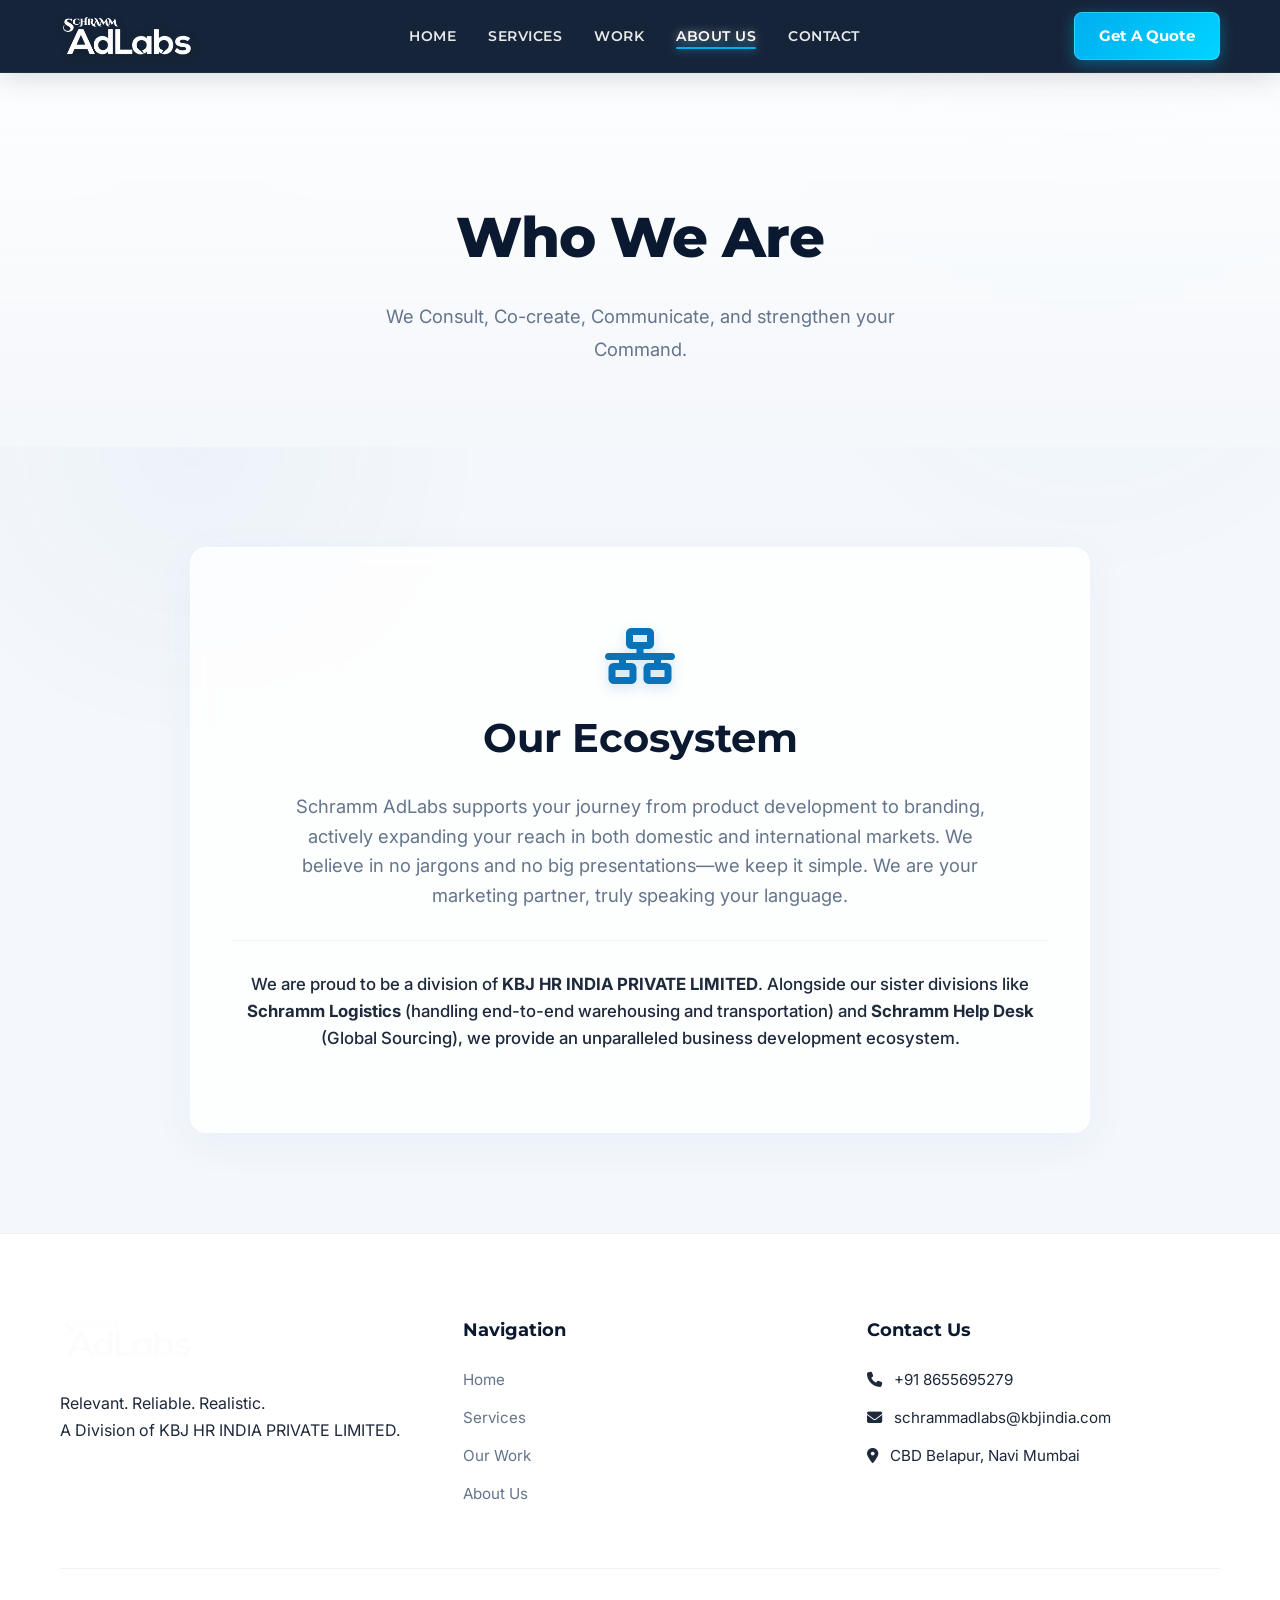
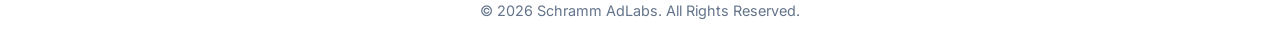
==== commit 3e6a20b9: "Update about.html" ====
--- a/about.html
+++ b/about.html
@@ -5,42 +5,35 @@
     <meta name="viewport" content="width=device-width, initial-scale=1, maximum-scale=5, user-scalable=yes">
     <title>About Us | Schramm AdLabs</title>
     
-    <!-- Favicon -->
     <link rel="icon" href="FAV ICON.webp" type="image/webp">
-    
+    <link href="https://fonts.googleapis.com/css2?family=Inter:wght@300;400;500;600&family=Montserrat:wght@500;600;700;800&display=swap" rel="stylesheet">
     <link href="https://cdnjs.cloudflare.com/ajax/libs/font-awesome/6.6.0/css/all.min.css" rel="stylesheet">
     <link rel="stylesheet" href="style.css">
 </head>
 <body>
-    <!-- Clean Preloader -->
-    <div id="preloader">
-        <div class="spinner"></div>
-    </div>
+    <div id="preloader"><div class="spinner"></div></div>
 
-    <!-- Sophisticated Dark Blue Transparent Header -->
     <header>
         <div class="container nav-wrapper">
             <a href="index.html" class="logo">
                 <img src="image_33197f.png" alt="Schramm AdLabs Logo">
             </a>
-            <div class="menu-toggle">
-                <i class="fa-solid fa-bars"></i>
-            </div>
             <ul class="nav-links">
                 <li><a href="index.html">Home</a></li>
                 <li><a href="services.html">Services</a></li>
                 <li><a href="portfolio.html">Work</a></li>
                 <li><a href="about.html" class="active">About Us</a></li>
-                <li>
-                    <a href="contact.html" class="btn-primary">
-                        Get a Free Audit
-                    </a>
-                </li>
+                <li><a href="contact.html">Contact</a></li>
             </ul>
+            <div class="header-actions">
+                <a href="contact.html" class="btn-quote">Get A Quote</a>
+                <div class="menu-toggle">
+                    <i class="fa-solid fa-bars"></i>
+                </div>
+            </div>
         </div>
     </header>
 
-    <!-- Page Header -->
     <section class="page-header">
         <div class="container reveal">
             <h1>Who We Are</h1>
@@ -48,7 +41,6 @@
         </div>
     </section>
 
-    <!-- About Content -->
     <section class="content-section">
         <div class="container">
             <div class="card reveal" style="text-align: center; max-width: 900px; margin: 0 auto; padding: 80px 40px;">
@@ -68,7 +60,6 @@
         </div>
     </section>
 
-    <!-- Footer -->
     <footer>
         <div class="container">
             <div class="footer-grid">
@@ -99,7 +90,6 @@
             </div>
         </div>
     </footer>
-
     <script src="app.js"></script>
 </body>
 </html>
--- a/style.css
+++ b/style.css
@@ -1,19 +1,20 @@
 /* =========================================
-   Schramm AdLabs - Premium Lead-Gen Theme
+   Schramm AdLabs - Premium UI/UX Lead-Gen Theme
    ========================================= */
 @import url('https://fonts.googleapis.com/css2?family=Inter:wght@300;400;500;600&family=Montserrat:wght@500;600;700;800&display=swap');
 
 :root {
     --primary-blue: #0973BA;
     --dark-navy: #0A192F;
-    --accent-teal: #1cb5e0;
+    --quote-cyan: #00AEEF; 
+    --quote-cyan-glow: rgba(0, 174, 239, 0.4);
     --text-dark: #1E293B;
     --text-light: #64748B;
-    --bg-main: #F8FAFC;
+    --bg-main: #F4F7FB;
     --white: #FFFFFF;
-    --transition: all 0.4s cubic-bezier(0.25, 0.8, 0.25, 1);
-    --shadow-soft: 0 10px 40px rgba(0, 0, 0, 0.04);
-    --shadow-hover: 0 20px 40px rgba(9, 115, 186, 0.1);
+    --transition: all 0.4s cubic-bezier(0.16, 1, 0.3, 1); 
+    --shadow-soft: 0 10px 40px rgba(9, 115, 186, 0.06);
+    --shadow-hover: 0 20px 50px rgba(9, 115, 186, 0.15);
 }
 
 * { margin: 0; padding: 0; box-sizing: border-box; }
@@ -24,14 +25,23 @@
     background-color: var(--bg-main);
     line-height: 1.7;
     overflow-x: hidden;
-}
-
-h1, h2, h3, h4, .nav-links a { 
+    width: 100%;
+}
+
+/* Subtle Animated Background */
+body::before {
+    content: ""; position: fixed; top: 0; left: 0; width: 100vw; height: 100vh;
+    background: radial-gradient(circle at 15% 50%, rgba(9, 115, 186, 0.03), transparent 25%),
+                radial-gradient(circle at 85% 30%, rgba(0, 174, 239, 0.03), transparent 25%);
+    z-index: -1; pointer-events: none;
+}
+
+h1, h2, h3, h4, .nav-links a, .btn-quote, .btn-primary { 
     font-family: 'Montserrat', sans-serif; 
 }
 
 a { text-decoration: none; color: inherit; }
-.container { max-width: 1200px; margin: 0 auto; padding: 0 20px; position: relative; z-index: 2; }
+.container { max-width: 1200px; margin: 0 auto; padding: 0 20px; position: relative; z-index: 2; width: 100%; }
 
 /* =========================================
    Pre-Loader
@@ -43,168 +53,283 @@
     transition: opacity 0.5s ease;
 }
 .spinner {
-    width: 50px; height: 50px; border: 3px solid rgba(9, 115, 186, 0.1);
-    border-top-color: var(--primary-blue); border-radius: 50%; animation: spin 1s linear infinite;
+    width: 55px; height: 55px; border: 4px solid rgba(9, 115, 186, 0.1);
+    border-top-color: var(--quote-cyan); border-radius: 50%; animation: spin 0.8s cubic-bezier(0.68, -0.55, 0.265, 1.55) infinite;
 }
 @keyframes spin { 0% { transform: rotate(0deg); } 100% { transform: rotate(360deg); } }
 
 /* =========================================
-   Dark Blue Transparent Header
+   Header - Dark Navy (5% Transparent)
    ========================================= */
 header {
-    background: rgba(10, 25, 47, 0.85); /* Dark Blue Transparent */
-    backdrop-filter: blur(15px);
+    background: rgba(10, 25, 47, 0.95); 
+    backdrop-filter: blur(10px);
+    -webkit-backdrop-filter: blur(10px);
     position: fixed; width: 100%; top: 0; z-index: 1000;
-    box-shadow: 0 4px 20px rgba(0, 0, 0, 0.15); 
-    transition: var(--transition); padding: 15px 0;
+    box-shadow: 0 4px 30px rgba(0, 0, 0, 0.15); 
     border-bottom: 1px solid rgba(255, 255, 255, 0.05);
-}
+    transition: var(--transition); padding: 12px 0;
+}
+
 .nav-wrapper { display: flex; justify-content: space-between; align-items: center; }
 
-/* Make the logo white so it stands out against the dark blue header */
 .logo img { 
-    max-height: 50px; 
-    width: auto; 
-    transition: var(--transition); 
-    filter: brightness(0) invert(1); 
-}
-.logo img:hover { opacity: 0.8; }
-
-.nav-links { display: flex; gap: 35px; list-style: none; align-items: center; }
-
-/* Navigation links changed to white */
+    max-height: 48px; width: auto; transition: var(--transition); 
+    filter: brightness(0) invert(1) drop-shadow(0 2px 4px rgba(0,0,0,0.2)); display: block;
+}
+.logo img:hover { transform: scale(1.05); filter: brightness(0) invert(1) drop-shadow(0 4px 8px rgba(0, 212, 255, 0.4)); }
+
+/* Desktop Navigation */
+.nav-links { display: flex; gap: 32px; list-style: none; align-items: center; }
 .nav-links a {
     font-weight: 600; font-size: 0.9rem; color: rgba(255, 255, 255, 0.9); 
     transition: var(--transition); text-transform: uppercase; letter-spacing: 0.5px;
-}
-.nav-links a:hover, .nav-links a.active { color: var(--accent-teal); }
-.menu-toggle { display: none; font-size: 1.8rem; color: var(--white); cursor: pointer; z-index: 1001; }
-
-/* Lead-Gen Optimized Buttons */
+    position: relative; padding-bottom: 4px;
+}
+.nav-links a::after {
+    content: ''; position: absolute; width: 0; height: 2px; bottom: 0; left: 0;
+    background: var(--quote-cyan); transition: var(--transition); border-radius: 2px;
+}
+.nav-links a:hover, .nav-links a.active { color: var(--white); text-shadow: 0 0 8px rgba(255,255,255,0.5); }
+.nav-links a:hover::after, .nav-links a.active::after { width: 100%; box-shadow: 0 0 8px var(--quote-cyan); }
+
+.header-actions { display: flex; align-items: center; gap: 15px; }
+
+/* "Get A Quote" Glow Button */
+.btn-quote {
+    background: linear-gradient(135deg, var(--quote-cyan), #00d4ff);
+    color: var(--white); font-size: 0.95rem; font-weight: 700;
+    padding: 10px 24px; border-radius: 8px; display: inline-flex;
+    align-items: center; justify-content: center; transition: var(--transition);
+    border: 1px solid rgba(255,255,255,0.2); cursor: pointer;
+    box-shadow: 0 4px 15px var(--quote-cyan-glow); white-space: nowrap;
+}
+.btn-quote:hover {
+    transform: translateY(-3px) scale(1.02); box-shadow: 0 8px 25px rgba(0, 212, 255, 0.6); color: var(--white);
+}
+
+.menu-toggle { 
+    display: none; font-size: 1.6rem; color: var(--white); 
+    cursor: pointer; padding: 4px; transition: var(--transition);
+}
+.menu-toggle:hover { color: var(--quote-cyan); transform: scale(1.1); }
+
+/* Generic Buttons */
 .btn-primary {
-    background: var(--primary-blue); color: var(--white); padding: 14px 32px;
-    font-weight: 600; border-radius: 6px; display: inline-flex; align-items: center; gap: 10px;
-    transition: var(--transition); border: 1px solid var(--primary-blue); cursor: pointer;
-    font-size: 1rem; box-shadow: 0 4px 15px rgba(9, 115, 186, 0.2);
+    background: linear-gradient(135deg, var(--primary-blue), var(--dark-navy));
+    color: var(--white); padding: 16px 36px; font-weight: 600; border-radius: 8px; 
+    display: inline-flex; align-items: center; gap: 10px; transition: var(--transition); 
+    border: none; cursor: pointer; font-size: 1.05rem; 
+    box-shadow: 0 6px 20px rgba(9, 115, 186, 0.3); justify-content: center;
 }
 .btn-primary:hover {
-    transform: translateY(-2px); box-shadow: 0 8px 25px rgba(9, 115, 186, 0.3);
-    background: var(--accent-teal); border-color: var(--accent-teal); color: var(--white) !important;
+    transform: translateY(-3px); box-shadow: 0 10px 30px rgba(9, 115, 186, 0.4);
+    background: linear-gradient(135deg, var(--dark-navy), var(--primary-blue));
 }
 .btn-outline {
-    background: transparent; color: var(--text-dark); border: 1px solid var(--text-light);
-    padding: 14px 32px; font-weight: 600; border-radius: 6px; display: inline-block;
-    transition: var(--transition); font-size: 1rem;
-}
-.btn-outline:hover { border-color: var(--primary-blue); color: var(--primary-blue); }
-
-/* =========================================
-   Clean Hero Section
+    background: rgba(255,255,255,0.8); color: var(--dark-navy); border: 2px solid rgba(10, 25, 47, 0.1);
+    padding: 14px 34px; font-weight: 600; border-radius: 8px; display: inline-block;
+    transition: var(--transition); font-size: 1.05rem; text-align: center; backdrop-filter: blur(5px);
+}
+.btn-outline:hover { 
+    border-color: var(--primary-blue); color: var(--primary-blue); background: var(--white);
+    box-shadow: 0 8px 25px rgba(9, 115, 186, 0.15);
+}
+
+/* =========================================
+   Refined Hero Section with Image Background
    ========================================= */
 .hero {
-    padding: 220px 0 140px; text-align: center; position: relative;
-    background: linear-gradient(to bottom, #FFFFFF 0%, var(--bg-main) 100%);
-}
-.hero h1 { font-size: 4rem; font-weight: 800; line-height: 1.15; margin-bottom: 25px; color: var(--dark-navy); }
-.hero h1 span { color: var(--primary-blue); }
-.hero p { font-size: 1.2rem; font-weight: 400; color: var(--text-light); max-width: 700px; margin: 0 auto 40px; }
-
-.cta-group { display: flex; justify-content: center; gap: 20px; align-items: center; flex-wrap: wrap; }
-.trust-badge { margin-top: 40px; font-size: 0.9rem; color: var(--text-light); font-weight: 500; text-transform: uppercase; letter-spacing: 1px; }
-
-/* Internal Page Headers */
-.page-header {
-    padding: 180px 0 80px; 
+    padding: 240px 0 120px; 
     text-align: center; 
     position: relative;
-    background: linear-gradient(to bottom, #FFFFFF 0%, var(--bg-main) 100%);
-    border-bottom: 1px solid rgba(0,0,0,0.05);
-}
-.page-header h1 { font-size: 3.5rem; font-weight: 800; color: var(--dark-navy); margin-bottom: 15px; }
-.page-header p { font-size: 1.2rem; color: var(--text-light); max-width: 600px; margin: 0 auto; min-height: 30px;}
-
-/* =========================================
-   General Sections
+    /* Soft white gradient overlaying your custom image */
+    background: linear-gradient(to bottom, rgba(255, 255, 255, 0.88) 0%, rgba(244, 247, 251, 0.98) 100%), 
+                url('Untitled design (2) (1).jpg') center/cover no-repeat;
+}
+.hero h1 { font-size: 4rem; font-weight: 800; line-height: 1.15; margin-bottom: 25px; color: var(--dark-navy); letter-spacing: -1px; }
+.hero h1 span { 
+    background: linear-gradient(135deg, var(--primary-blue), var(--quote-cyan));
+    -webkit-background-clip: text; -webkit-text-fill-color: transparent;
+}
+.hero p { font-size: 1.2rem; font-weight: 400; color: var(--text-light); max-width: 750px; margin: 0 auto 40px; line-height: 1.8; }
+
+.cta-group { display: flex; justify-content: center; gap: 20px; align-items: center; flex-wrap: wrap; }
+.trust-badge { margin-top: 50px; font-size: 0.85rem; color: var(--text-light); font-weight: 600; text-transform: uppercase; letter-spacing: 1.5px; opacity: 0.8; }
+
+.page-header {
+    padding: 190px 0 80px; text-align: center; position: relative;
+    background: linear-gradient(to bottom, rgba(255, 255, 255, 0.88) 0%, rgba(244, 247, 251, 0.98) 100%), 
+                url('Untitled design (2) (1).jpg') center/cover no-repeat;
+    border-bottom: 1px solid rgba(0,0,0,0.03);
+}
+.page-header h1 { font-size: 3.5rem; font-weight: 800; color: var(--dark-navy); margin-bottom: 15px; letter-spacing: -1px; }
+.page-header p { font-size: 1.15rem; color: var(--text-light); max-width: 600px; margin: 0 auto; line-height: 1.8;}
+
+/* =========================================
+   Attractive Glassy Cards
    ========================================= */
 .content-section { padding: 100px 0; }
 .section-header { text-align: center; margin-bottom: 60px; }
-.section-header h2 { font-size: 2.5rem; font-weight: 800; color: var(--dark-navy); margin-bottom: 15px; }
-.section-header p { font-size: 1.1rem; color: var(--text-light); max-width: 600px; margin: 0 auto; }
-.grid { display: grid; grid-template-columns: repeat(auto-fit, minmax(300px, 1fr)); gap: 30px; }
-
-/* Sophisticated Cards */
+.section-header h2 { font-size: 2.6rem; font-weight: 800; color: var(--dark-navy); margin-bottom: 15px; letter-spacing: -0.5px; }
+.section-header p { font-size: 1.15rem; color: var(--text-light); max-width: 650px; margin: 0 auto; line-height: 1.7; }
+.grid { display: grid; grid-template-columns: repeat(auto-fit, minmax(300px, 1fr)); gap: 35px; }
+
 .card {
-    background: var(--white); padding: 50px 40px; border-radius: 12px;
-    box-shadow: var(--shadow-soft); transition: var(--transition);
-    border: 1px solid rgba(0,0,0,0.03); text-align: left;
-}
-.card:hover { transform: translateY(-5px); box-shadow: var(--shadow-hover); border-color: rgba(9, 115, 186, 0.2); }
-.card i { font-size: 2.2rem; color: var(--primary-blue); margin-bottom: 25px; transition: var(--transition); }
-.card:hover i { color: var(--accent-teal); transform: scale(1.1); }
-.card h3 { font-size: 1.3rem; margin-bottom: 15px; color: var(--dark-navy); font-weight: 700; }
-.card p { color: var(--text-light); font-size: 0.95rem; }
-
-/* Lead Gen Form Section */
+    background: rgba(255, 255, 255, 0.8); backdrop-filter: blur(10px);
+    padding: 45px 35px; border-radius: 16px; box-shadow: var(--shadow-soft); 
+    transition: var(--transition); border: 1px solid rgba(255, 255, 255, 1); 
+    text-align: left; position: relative; overflow: hidden;
+}
+.card::before {
+    content: ''; position: absolute; top: 0; left: 0; width: 100%; height: 4px;
+    background: linear-gradient(90deg, var(--primary-blue), var(--quote-cyan));
+    opacity: 0; transition: var(--transition);
+}
+.card:hover { 
+    transform: translateY(-8px); box-shadow: var(--shadow-hover); 
+    background: var(--white);
+}
+.card:hover::before { opacity: 1; }
+
+.card i { 
+    font-size: 2.5rem; color: var(--primary-blue); margin-bottom: 22px; 
+    transition: var(--transition); filter: drop-shadow(0 4px 6px rgba(9, 115, 186, 0.2)); 
+}
+.card:hover i { color: var(--quote-cyan); transform: scale(1.1) translateY(-2px); }
+.card h3 { font-size: 1.35rem; margin-bottom: 12px; color: var(--dark-navy); font-weight: 700; }
+.card p { color: var(--text-light); font-size: 1rem; line-height: 1.6; }
+
+.step-number {
+    font-size: 4rem; font-weight: 800; color: rgba(9, 115, 186, 0.05); 
+    position: absolute; top: 10px; right: 20px; font-family: 'Montserrat';
+    transition: var(--transition);
+}
+.card:hover .step-number { color: rgba(9, 115, 186, 0.1); transform: scale(1.1); }
+
+/* =========================================
+   Engaging Lead Gen Section
+   ========================================= */
 .lead-gen-section {
-    background: var(--dark-navy); color: var(--white); padding: 100px 0;
-    border-radius: 20px; margin: 60px 20px; position: relative; overflow: hidden;
-}
-.lead-gen-section h2 { color: var(--white); font-size: 2.5rem; margin-bottom: 15px; }
-.lead-gen-section p { color: rgba(255,255,255,0.7); margin-bottom: 40px; }
-
-.lead-form {
-    display: flex; gap: 15px; max-width: 800px; margin: 0 auto;
-}
-.lead-form input {
-    flex: 1; padding: 16px 20px; border-radius: 6px; border: none; font-family: 'Inter'; font-size: 1rem;
-}
-.lead-form input:focus { outline: 2px solid var(--primary-blue); }
-
-/* Process Steps */
-.step-number {
-    font-size: 3rem; font-weight: 800; color: rgba(9, 115, 186, 0.1); 
-    position: absolute; top: 20px; right: 30px; font-family: 'Montserrat';
-}
-
-/* Scroll Reveal */
-.reveal { opacity: 0; transform: translateY(30px); transition: all 0.8s cubic-bezier(0.25, 0.8, 0.25, 1); }
+    background: linear-gradient(135deg, var(--dark-navy) 0%, #061224 100%);
+    color: var(--white); padding: 90px 30px; border-radius: 20px; margin: 40px auto; 
+    max-width: 1200px; text-align: center; box-shadow: 0 20px 50px rgba(10, 25, 47, 0.3);
+    position: relative; overflow: hidden;
+}
+.lead-gen-section::after {
+    content: ''; position: absolute; top: -50%; right: -20%; width: 400px; height: 400px;
+    background: radial-gradient(circle, rgba(0, 174, 239, 0.15) 0%, transparent 70%); border-radius: 50%;
+}
+.lead-gen-section h2 { color: var(--white); font-size: 2.6rem; margin-bottom: 15px; letter-spacing: -0.5px; }
+.lead-gen-section p { color: rgba(255,255,255,0.8); margin-bottom: 40px; font-size: 1.1rem; }
+
+/* Dynamic Forms */
+.contact-form { display: flex; flex-direction: column; gap: 24px; width: 100%; position: relative; z-index: 2; }
+.contact-form input, .contact-form textarea, .lead-form input { 
+    width: 100%; box-sizing: border-box; background: var(--white); 
+    border: 1px solid rgba(0,0,0,0.12); padding: 16px 20px; color: var(--text-dark); 
+    font-family: 'Inter', sans-serif; font-size: 1rem; outline: none; 
+    transition: var(--transition); border-radius: 8px; box-shadow: 0 4px 10px rgba(0,0,0,0.02);
+}
+.contact-form input:focus, .contact-form textarea:focus, .lead-form input:focus { 
+    border-color: var(--quote-cyan); box-shadow: 0 0 0 4px rgba(0, 174, 239, 0.15); 
+    transform: translateY(-2px);
+}
+.contact-form textarea { resize: vertical; min-height: 160px; }
+
+.lead-form { display: flex; gap: 15px; max-width: 850px; margin: 0 auto; position: relative; z-index: 2; }
+
+/* Portfolio Item Cards */
+.portfolio-item {
+    position: relative; height: 320px; background: var(--white); overflow: hidden;
+    border: 1px solid rgba(0,0,0,0.04); border-radius: 16px; box-shadow: var(--shadow-soft);
+    transition: var(--transition);
+}
+.portfolio-item img { width: 100%; height: 100%; object-fit: cover; transition: all 0.6s cubic-bezier(0.25, 0.8, 0.25, 1); }
+.portfolio-item::after {
+    content: ''; position: absolute; inset: 0; 
+    background: linear-gradient(to top, rgba(10, 25, 47, 0.95), rgba(10, 25, 47, 0.4));
+    opacity: 0; transition: var(--transition);
+}
+.portfolio-item:hover { transform: translateY(-8px); box-shadow: var(--shadow-hover); }
+.portfolio-item:hover img { transform: scale(1.1); filter: blur(2px); }
+.portfolio-item:hover::after { opacity: 1; }
+.portfolio-info {
+    position: absolute; bottom: -20px; left: 0; text-align: left; opacity: 0; 
+    transition: all 0.5s cubic-bezier(0.25, 0.8, 0.25, 1); width: 100%; padding: 30px; z-index: 2;
+}
+.portfolio-item:hover .portfolio-info { opacity: 1; bottom: 0; }
+.portfolio-info h3 { color: var(--white); font-size: 1.6rem; margin-bottom: 8px; }
+.portfolio-info p { color: rgba(255,255,255,0.85); font-size: 1rem; }
+
+/* Scroll Animation */
+.reveal { opacity: 0; transform: translateY(40px); transition: all 0.8s cubic-bezier(0.25, 0.8, 0.25, 1); }
 .reveal.active { opacity: 1; transform: translateY(0); }
 
 /* =========================================
    Footer
    ========================================= */
-footer { background: var(--white); padding: 80px 0 30px; border-top: 1px solid rgba(0,0,0,0.05); }
-.footer-grid { display: grid; grid-template-columns: repeat(auto-fit, minmax(200px, 1fr)); gap: 40px; margin-bottom: 40px; }
-.footer-logo img { max-height: 45px; margin-bottom: 20px; }
-.footer-links h4 { font-size: 1.1rem; margin-bottom: 20px; color: var(--dark-navy); }
+footer { background: var(--white); padding: 80px 0 30px; border-top: 1px solid rgba(0,0,0,0.05); position: relative; z-index: 2; }
+.footer-grid { display: grid; grid-template-columns: repeat(auto-fit, minmax(200px, 1fr)); gap: 50px; margin-bottom: 50px; }
+.footer-logo img { max-height: 48px; margin-bottom: 20px; transition: var(--transition); }
+.footer-logo img:hover { transform: scale(1.05); }
+.footer-links h4 { font-size: 1.15rem; margin-bottom: 22px; color: var(--dark-navy); font-weight: 700; }
 .footer-links ul { list-style: none; }
-.footer-links ul li { margin-bottom: 12px; }
-.footer-links ul li a { color: var(--text-light); transition: var(--transition); font-size: 0.95rem; }
-.footer-links ul li a:hover { color: var(--primary-blue); }
+.footer-links ul li { margin-bottom: 12px; font-size: 0.95rem; }
+.footer-links ul li a { color: var(--text-light); transition: var(--transition); display: inline-block; }
+.footer-links ul li a:hover { color: var(--primary-blue); transform: translateX(5px); }
 .footer-bottom { text-align: center; padding-top: 30px; border-top: 1px solid rgba(0,0,0,0.05); color: var(--text-light); font-size: 0.9rem; }
 
 /* =========================================
-   Responsive Adjustments
+   RESPONSIVE DESIGN
    ========================================= */
 @media (max-width: 1024px) {
-    .hero h1 { font-size: 3.2rem; }
-    .section-header h2 { font-size: 2.2rem; }
+    .hero h1 { font-size: 3.4rem; }
+    .page-header h1 { font-size: 3rem; }
     .lead-form { flex-direction: column; }
-}
+    .lead-form input { width: 100%; }
+}
+
 @media (max-width: 768px) {
     .menu-toggle { display: block; }
+    
+    .btn-quote { font-size: 0.85rem; padding: 10px 18px; border-radius: 6px; }
+    .header-actions { gap: 12px; }
+
     .nav-links {
-        position: absolute; top: 100%; left: 0; width: 100%; background: var(--dark-navy);
-        flex-direction: column; padding: 30px 0; box-shadow: 0 15px 30px rgba(0,0,0,0.1);
+        position: absolute; top: 100%; left: 0; width: 100%; 
+        background: rgba(10, 25, 47, 0.98); backdrop-filter: blur(20px);
+        flex-direction: column; padding: 30px 0; box-shadow: 0 20px 40px rgba(0,0,0,0.2);
         clip-path: polygon(0 0, 100% 0, 100% 0, 0 0); transition: var(--transition);
+        border-bottom: 1px solid rgba(255,255,255,0.1);
     }
     .nav-links.active { clip-path: polygon(0 0, 100% 0, 100% 100%, 0 100%); }
-    .nav-links li { margin: 15px 0; }
-    
-    .hero { padding: 150px 0 80px; }
+    .nav-links li { margin: 15px 0; text-align: center; width: 100%; }
+    .nav-links a { font-size: 1.1rem; color: rgba(255,255,255,0.9); display: block; width: 100%; padding: 10px 0; }
+    .nav-links a::after { display: none; } 
+    .nav-links a:hover, .nav-links a.active { background: rgba(255,255,255,0.05); color: var(--quote-cyan); }
+
+    .hero { padding: 160px 0 80px; }
     .hero h1 { font-size: 2.6rem; }
-    .cta-group { flex-direction: column; }
-    .btn-primary, .btn-outline { width: 100%; text-align: center; justify-content: center; }
-    
-    .lead-gen-section { border-radius: 0; margin: 60px 0; padding: 60px 20px; }
-}
+    .hero p { font-size: 1.1rem; }
+    .cta-group { flex-direction: column; width: 100%; }
+    .cta-group .btn-primary, .cta-group .btn-outline { width: 100%; }
+
+    .page-header { padding: 140px 0 60px; }
+    .page-header h1 { font-size: 2.4rem; }
+    .section-header h2 { font-size: 2.2rem; }
+
+    .grid { grid-template-columns: 1fr; }
+    .card { padding: 40px 30px; }
+
+    .lead-gen-section { border-radius: 0; padding: 70px 20px; margin: 40px 0; }
+    .lead-gen-section h2 { font-size: 2.2rem; }
+
+    .footer-grid { grid-template-columns: 1fr; gap: 35px; text-align: left; }
+}
+
+@media (max-width: 480px) {
+    .hero h1 { font-size: 2.2rem; }
+    .btn-quote { font-size: 0.8rem; padding: 8px 14px; }
+    .logo img { max-height: 40px; }
+}
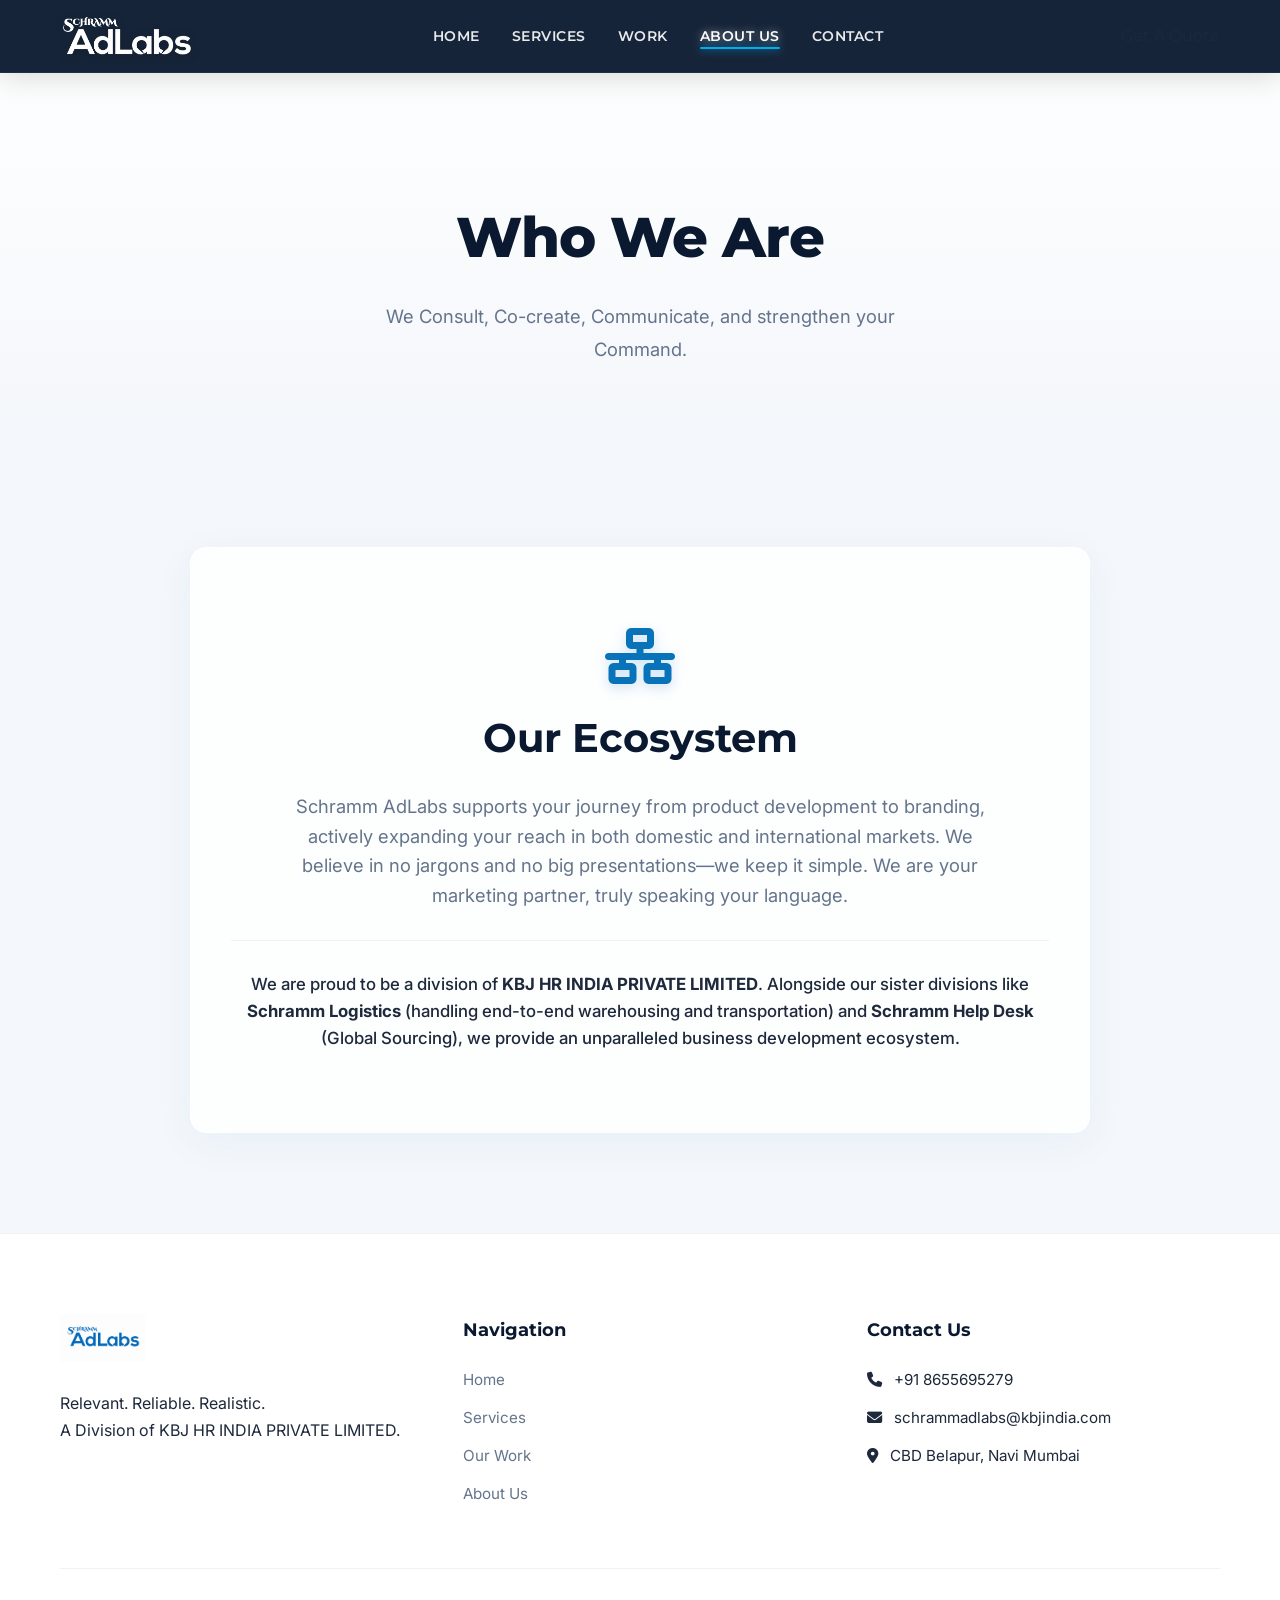
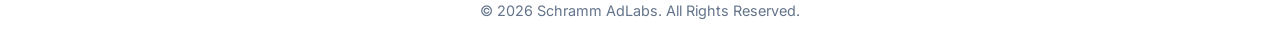
==== commit abefe92d: "Update about.html" ====
--- a/about.html
+++ b/about.html
@@ -44,7 +44,7 @@
     <section class="content-section">
         <div class="container">
             <div class="card reveal" style="text-align: center; max-width: 900px; margin: 0 auto; padding: 80px 40px;">
-                <i class="fa-solid fa-network-wired" style="font-size: 3.5rem; margin-bottom: 20px;"></i>
+                <i class="fa-solid fa-network-wired" style="font-size: 3.5rem; margin-bottom: 20px; color: var(--primary-blue);"></i>
                 <h2 style="font-family: 'Montserrat', sans-serif; font-size: 2.5rem; color: var(--dark-navy); margin-bottom: 20px;">Our Ecosystem</h2>
                 <p style="font-size: 1.15rem; color: var(--text-light); max-width: 700px; margin: 0 auto 30px;">
                     Schramm AdLabs supports your journey from product development to branding, actively expanding your reach in both domestic and international markets. 
@@ -64,7 +64,7 @@
         <div class="container">
             <div class="footer-grid">
                 <div class="footer-logo">
-                    <a href="index.html"><img src="image_33197f.png" alt="Schramm AdLabs Logo"></a>
+                    <a href="index.html"><img src="logo footer.png" alt="Schramm AdLabs Footer Logo"></a>
                     <p>Relevant. Reliable. Realistic.<br>A Division of KBJ HR INDIA PRIVATE LIMITED.</p>
                 </div>
                 <div class="footer-links">
--- a/style.css
+++ b/style.css
@@ -19,21 +19,17 @@
 
 * { margin: 0; padding: 0; box-sizing: border-box; }
 
+html, body {
+    overflow-x: hidden !important;
+    max-width: 100vw !important;
+}
+
 body {
     font-family: 'Inter', sans-serif;
     color: var(--text-dark);
     background-color: var(--bg-main);
     line-height: 1.7;
-    overflow-x: hidden;
     width: 100%;
-}
-
-/* Subtle Animated Background */
-body::before {
-    content: ""; position: fixed; top: 0; left: 0; width: 100vw; height: 100vh;
-    background: radial-gradient(circle at 15% 50%, rgba(9, 115, 186, 0.03), transparent 25%),
-                radial-gradient(circle at 85% 30%, rgba(0, 174, 239, 0.03), transparent 25%);
-    z-index: -1; pointer-events: none;
 }
 
 h1, h2, h3, h4, .nav-links a, .btn-quote, .btn-primary { 
@@ -75,7 +71,8 @@
 
 .logo img { 
     max-height: 48px; width: auto; transition: var(--transition); 
-    filter: brightness(0) invert(1) drop-shadow(0 2px 4px rgba(0,0,0,0.2)); display: block;
+    filter: brightness(0) invert(1) drop-shadow(0 2px 4px rgba(0,0,0,0.2)); 
+    display: block;
 }
 .logo img:hover { transform: scale(1.05); filter: brightness(0) invert(1) drop-shadow(0 4px 8px rgba(0, 212, 255, 0.4)); }
 
@@ -93,28 +90,17 @@
 .nav-links a:hover, .nav-links a.active { color: var(--white); text-shadow: 0 0 8px rgba(255,255,255,0.5); }
 .nav-links a:hover::after, .nav-links a.active::after { width: 100%; box-shadow: 0 0 8px var(--quote-cyan); }
 
+/* Right-side Action Group */
 .header-actions { display: flex; align-items: center; gap: 15px; }
 
-/* "Get A Quote" Glow Button */
-.btn-quote {
-    background: linear-gradient(135deg, var(--quote-cyan), #00d4ff);
-    color: var(--white); font-size: 0.95rem; font-weight: 700;
-    padding: 10px 24px; border-radius: 8px; display: inline-flex;
-    align-items: center; justify-content: center; transition: var(--transition);
-    border: 1px solid rgba(255,255,255,0.2); cursor: pointer;
-    box-shadow: 0 4px 15px var(--quote-cyan-glow); white-space: nowrap;
-}
-.btn-quote:hover {
-    transform: translateY(-3px) scale(1.02); box-shadow: 0 8px 25px rgba(0, 212, 255, 0.6); color: var(--white);
-}
-
+/* Hamburger Menu Icon */
 .menu-toggle { 
     display: none; font-size: 1.6rem; color: var(--white); 
     cursor: pointer; padding: 4px; transition: var(--transition);
 }
 .menu-toggle:hover { color: var(--quote-cyan); transform: scale(1.1); }
 
-/* Generic Buttons */
+/* Generic High-End Buttons */
 .btn-primary {
     background: linear-gradient(135deg, var(--primary-blue), var(--dark-navy));
     color: var(--white); padding: 16px 36px; font-weight: 600; border-radius: 8px; 
@@ -124,7 +110,7 @@
 }
 .btn-primary:hover {
     transform: translateY(-3px); box-shadow: 0 10px 30px rgba(9, 115, 186, 0.4);
-    background: linear-gradient(135deg, var(--dark-navy), var(--primary-blue));
+    background: linear-gradient(135deg, var(--dark-navy), var(--primary-blue)); color: var(--white) !important;
 }
 .btn-outline {
     background: rgba(255,255,255,0.8); color: var(--dark-navy); border: 2px solid rgba(10, 25, 47, 0.1);
@@ -137,15 +123,11 @@
 }
 
 /* =========================================
-   Refined Hero Section with Image Background
+   Refined Hero Section
    ========================================= */
 .hero {
-    padding: 240px 0 120px; 
-    text-align: center; 
-    position: relative;
-    /* Soft white gradient overlaying your custom image */
-    background: linear-gradient(to bottom, rgba(255, 255, 255, 0.88) 0%, rgba(244, 247, 251, 0.98) 100%), 
-                url('Untitled design (2) (1).jpg') center/cover no-repeat;
+    padding: 240px 0 120px; text-align: center; position: relative;
+    background: linear-gradient(to bottom, #FFFFFF 0%, var(--bg-main) 100%);
 }
 .hero h1 { font-size: 4rem; font-weight: 800; line-height: 1.15; margin-bottom: 25px; color: var(--dark-navy); letter-spacing: -1px; }
 .hero h1 span { 
@@ -159,8 +141,7 @@
 
 .page-header {
     padding: 190px 0 80px; text-align: center; position: relative;
-    background: linear-gradient(to bottom, rgba(255, 255, 255, 0.88) 0%, rgba(244, 247, 251, 0.98) 100%), 
-                url('Untitled design (2) (1).jpg') center/cover no-repeat;
+    background: linear-gradient(to bottom, #FFFFFF 0%, var(--bg-main) 100%);
     border-bottom: 1px solid rgba(0,0,0,0.03);
 }
 .page-header h1 { font-size: 3.5rem; font-weight: 800; color: var(--dark-navy); margin-bottom: 15px; letter-spacing: -1px; }
@@ -216,28 +197,24 @@
     max-width: 1200px; text-align: center; box-shadow: 0 20px 50px rgba(10, 25, 47, 0.3);
     position: relative; overflow: hidden;
 }
-.lead-gen-section::after {
-    content: ''; position: absolute; top: -50%; right: -20%; width: 400px; height: 400px;
-    background: radial-gradient(circle, rgba(0, 174, 239, 0.15) 0%, transparent 70%); border-radius: 50%;
-}
-.lead-gen-section h2 { color: var(--white); font-size: 2.6rem; margin-bottom: 15px; letter-spacing: -0.5px; }
-.lead-gen-section p { color: rgba(255,255,255,0.8); margin-bottom: 40px; font-size: 1.1rem; }
-
-/* Dynamic Forms */
-.contact-form { display: flex; flex-direction: column; gap: 24px; width: 100%; position: relative; z-index: 2; }
+.lead-form { display: flex; gap: 15px; max-width: 850px; margin: 0 auto; position: relative; z-index: 2; width: 100%; }
+.lead-form input { flex: 1; }
+
+/* Contact Page Grid Layout */
+.contact-wrapper { display: grid; grid-template-columns: 1fr 1.5fr; gap: 40px; align-items: start; width: 100%; }
+.form-row { display: grid; grid-template-columns: 1fr 1fr; gap: 15px; width: 100%; }
+
+.contact-form { display: flex; flex-direction: column; gap: 20px; width: 100%; position: relative; z-index: 2; }
 .contact-form input, .contact-form textarea, .lead-form input { 
     width: 100%; box-sizing: border-box; background: var(--white); 
-    border: 1px solid rgba(0,0,0,0.12); padding: 16px 20px; color: var(--text-dark); 
+    border: 1px solid rgba(0,0,0,0.1); padding: 16px 20px; color: var(--text-dark); 
     font-family: 'Inter', sans-serif; font-size: 1rem; outline: none; 
     transition: var(--transition); border-radius: 8px; box-shadow: 0 4px 10px rgba(0,0,0,0.02);
 }
 .contact-form input:focus, .contact-form textarea:focus, .lead-form input:focus { 
     border-color: var(--quote-cyan); box-shadow: 0 0 0 4px rgba(0, 174, 239, 0.15); 
-    transform: translateY(-2px);
 }
 .contact-form textarea { resize: vertical; min-height: 160px; }
-
-.lead-form { display: flex; gap: 15px; max-width: 850px; margin: 0 auto; position: relative; z-index: 2; }
 
 /* Portfolio Item Cards */
 .portfolio-item {
@@ -281,19 +258,19 @@
 .footer-bottom { text-align: center; padding-top: 30px; border-top: 1px solid rgba(0,0,0,0.05); color: var(--text-light); font-size: 0.9rem; }
 
 /* =========================================
-   RESPONSIVE DESIGN
+   RESPONSIVE DESIGN (Fixes Mobile Squeeze)
    ========================================= */
 @media (max-width: 1024px) {
     .hero h1 { font-size: 3.4rem; }
     .page-header h1 { font-size: 3rem; }
-    .lead-form { flex-direction: column; }
-    .lead-form input { width: 100%; }
+}
+
+@media (max-width: 992px) {
+    .contact-wrapper { grid-template-columns: 1fr; } /* Forces Contact Card & Form to Stack */
 }
 
 @media (max-width: 768px) {
     .menu-toggle { display: block; }
-    
-    .btn-quote { font-size: 0.85rem; padding: 10px 18px; border-radius: 6px; }
     .header-actions { gap: 12px; }
 
     .nav-links {
@@ -307,29 +284,39 @@
     .nav-links li { margin: 15px 0; text-align: center; width: 100%; }
     .nav-links a { font-size: 1.1rem; color: rgba(255,255,255,0.9); display: block; width: 100%; padding: 10px 0; }
     .nav-links a::after { display: none; } 
-    .nav-links a:hover, .nav-links a.active { background: rgba(255,255,255,0.05); color: var(--quote-cyan); }
 
     .hero { padding: 160px 0 80px; }
     .hero h1 { font-size: 2.6rem; }
-    .hero p { font-size: 1.1rem; }
     .cta-group { flex-direction: column; width: 100%; }
-    .cta-group .btn-primary, .cta-group .btn-outline { width: 100%; }
+    .btn-primary, .btn-outline { width: 100%; text-align: center; justify-content: center; }
 
     .page-header { padding: 140px 0 60px; }
     .page-header h1 { font-size: 2.4rem; }
     .section-header h2 { font-size: 2.2rem; }
 
-    .grid { grid-template-columns: 1fr; }
+    .grid { grid-template-columns: 1fr; } 
     .card { padding: 40px 30px; }
 
+    /* Force Lead Form & Contact Form Rows to Stack 1-by-1 */
+    .lead-form { flex-direction: column; width: 100%; }
+    .form-row { grid-template-columns: 1fr; gap: 20px; } 
+
     .lead-gen-section { border-radius: 0; padding: 70px 20px; margin: 40px 0; }
-    .lead-gen-section h2 { font-size: 2.2rem; }
+
+    /* Mobile Portfolio Overrides */
+    .portfolio-item { height: auto; display: flex; flex-direction: column; }
+    .portfolio-item img { height: 250px; position: relative; }
+    .portfolio-item::after { display: none; }
+    .portfolio-info {
+        position: relative; opacity: 1; transform: none; bottom: auto; left: auto;
+        background: var(--dark-navy); padding: 25px 20px; width: 100%;
+    }
+    .portfolio-info h3, .portfolio-info p { color: var(--white); }
 
     .footer-grid { grid-template-columns: 1fr; gap: 35px; text-align: left; }
 }
 
 @media (max-width: 480px) {
     .hero h1 { font-size: 2.2rem; }
-    .btn-quote { font-size: 0.8rem; padding: 8px 14px; }
     .logo img { max-height: 40px; }
 }
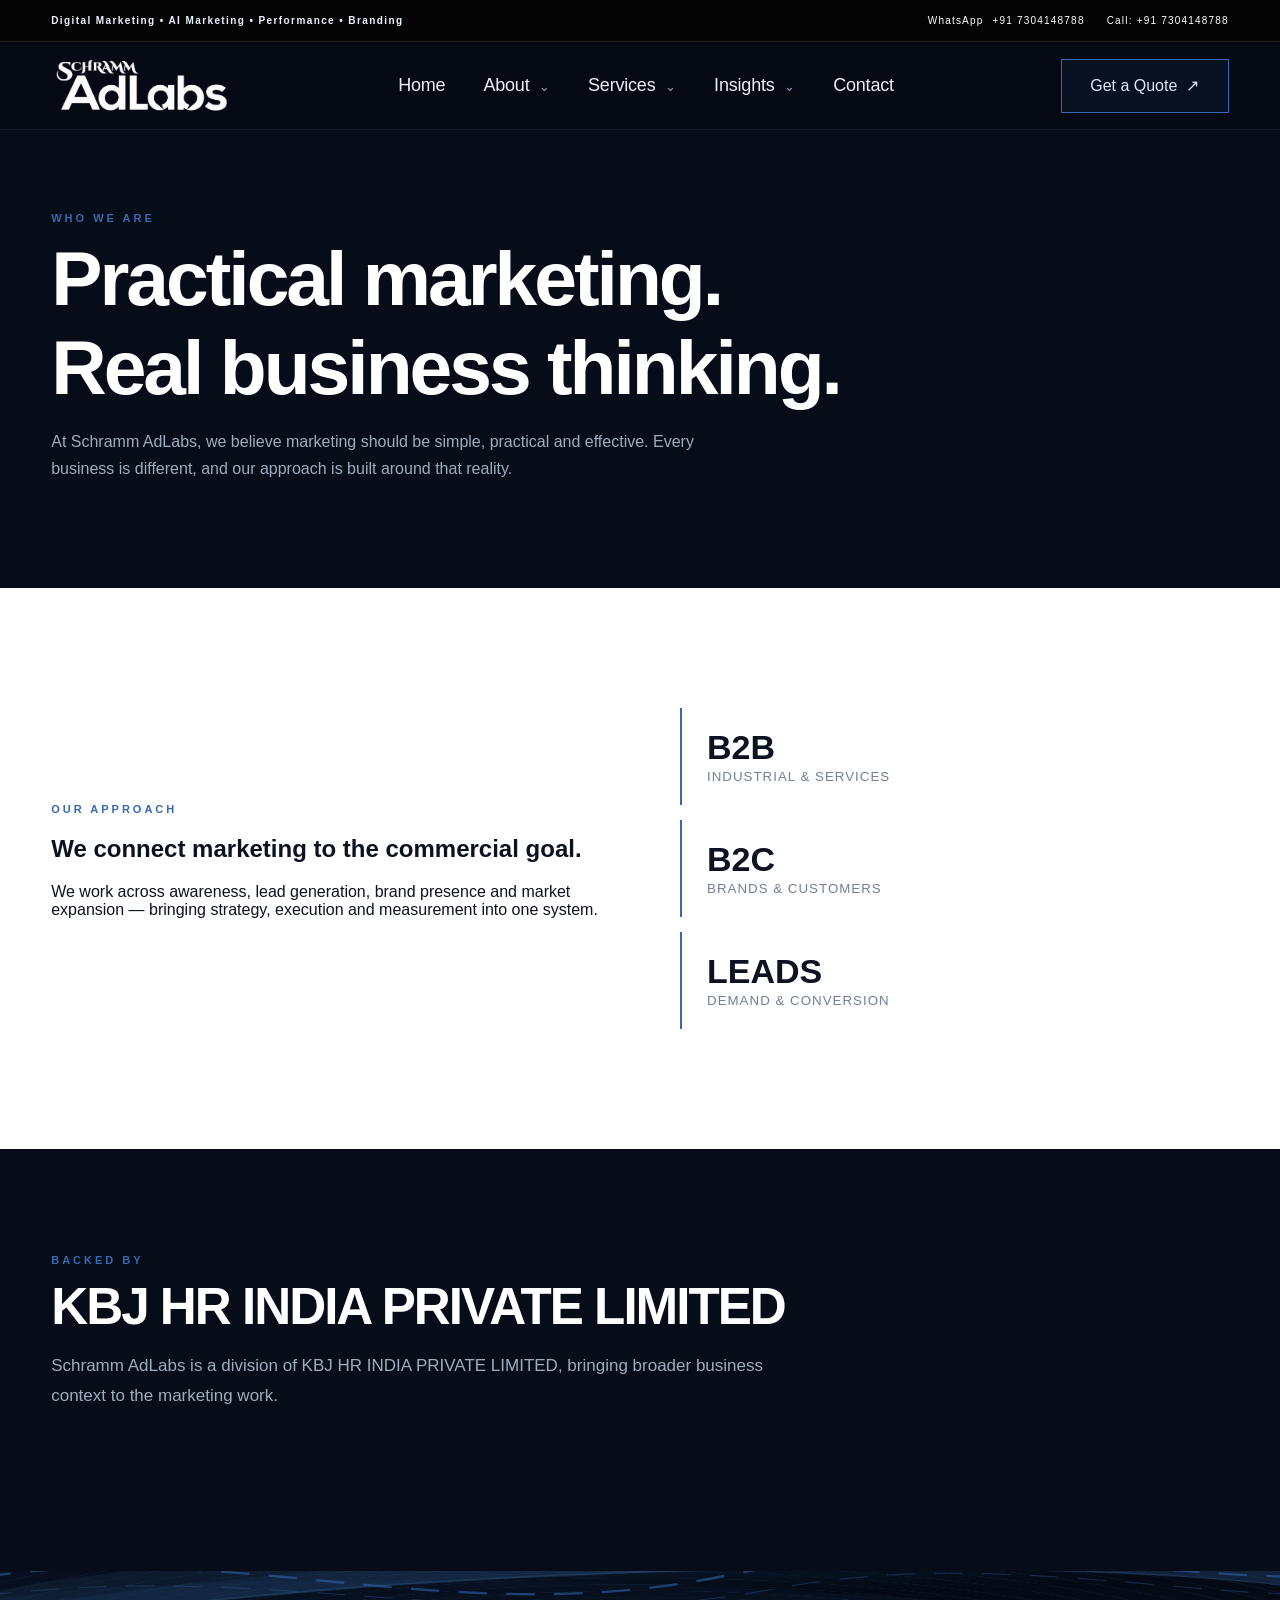
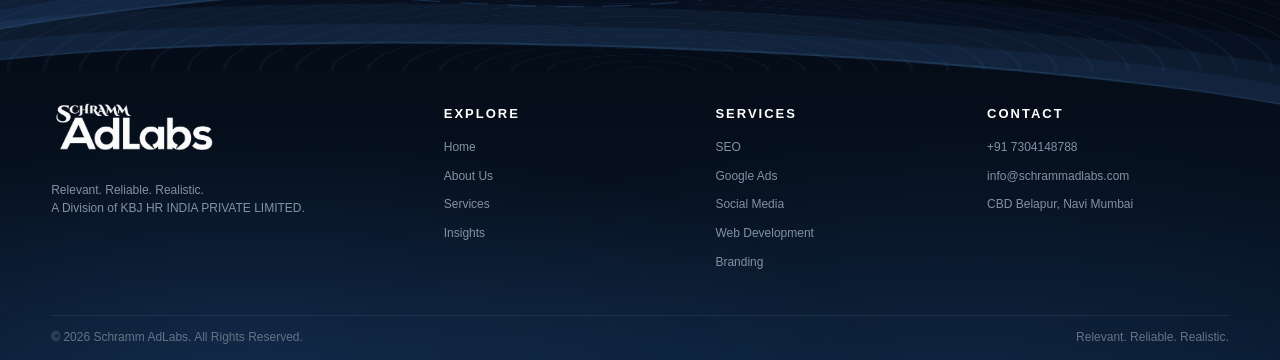
==== commit 297a7119: "Add files via upload" ====
--- a/about.html
+++ b/about.html
@@ -1,95 +1,20 @@
-<!DOCTYPE html>
-<html lang="en">
-<head>
-    <meta charset="utf-8">
-    <meta name="viewport" content="width=device-width, initial-scale=1, maximum-scale=5, user-scalable=yes">
-    <title>About Us | Schramm AdLabs</title>
-    
-    <link rel="icon" href="FAV ICON.webp" type="image/webp">
-    <link href="https://fonts.googleapis.com/css2?family=Inter:wght@300;400;500;600&family=Montserrat:wght@500;600;700;800&display=swap" rel="stylesheet">
-    <link href="https://cdnjs.cloudflare.com/ajax/libs/font-awesome/6.6.0/css/all.min.css" rel="stylesheet">
-    <link rel="stylesheet" href="style.css">
-</head>
-<body>
-    <div id="preloader"><div class="spinner"></div></div>
-
-    <header>
-        <div class="container nav-wrapper">
-            <a href="index.html" class="logo">
-                <img src="image_33197f.png" alt="Schramm AdLabs Logo">
-            </a>
-            <ul class="nav-links">
-                <li><a href="index.html">Home</a></li>
-                <li><a href="services.html">Services</a></li>
-                <li><a href="portfolio.html">Work</a></li>
-                <li><a href="about.html" class="active">About Us</a></li>
-                <li><a href="contact.html">Contact</a></li>
-            </ul>
-            <div class="header-actions">
-                <a href="contact.html" class="btn-quote">Get A Quote</a>
-                <div class="menu-toggle">
-                    <i class="fa-solid fa-bars"></i>
-                </div>
-            </div>
-        </div>
-    </header>
-
-    <section class="page-header">
-        <div class="container reveal">
-            <h1>Who We Are</h1>
-            <p>We Consult, Co-create, Communicate, and strengthen your Command.</p>
-        </div>
-    </section>
-
-    <section class="content-section">
-        <div class="container">
-            <div class="card reveal" style="text-align: center; max-width: 900px; margin: 0 auto; padding: 80px 40px;">
-                <i class="fa-solid fa-network-wired" style="font-size: 3.5rem; margin-bottom: 20px; color: var(--primary-blue);"></i>
-                <h2 style="font-family: 'Montserrat', sans-serif; font-size: 2.5rem; color: var(--dark-navy); margin-bottom: 20px;">Our Ecosystem</h2>
-                <p style="font-size: 1.15rem; color: var(--text-light); max-width: 700px; margin: 0 auto 30px;">
-                    Schramm AdLabs supports your journey from product development to branding, actively expanding your reach in both domestic and international markets. 
-                    We believe in no jargons and no big presentations—we keep it simple. We are your marketing partner, truly speaking your language.
-                </p>
-                <div style="border-top: 1px solid rgba(0,0,0,0.05); padding-top: 30px; margin-top: 20px;">
-                    <p style="font-size: 1.05rem; color: var(--text-dark); font-weight: 500;">
-                        We are proud to be a division of <strong>KBJ HR INDIA PRIVATE LIMITED</strong>. 
-                        Alongside our sister divisions like <strong>Schramm Logistics</strong> (handling end-to-end warehousing and transportation) and <strong>Schramm Help Desk</strong> (Global Sourcing), we provide an unparalleled business development ecosystem.
-                    </p>
-                </div>
-            </div>
-        </div>
-    </section>
-
-    <footer>
-        <div class="container">
-            <div class="footer-grid">
-                <div class="footer-logo">
-                    <a href="index.html"><img src="logo footer.png" alt="Schramm AdLabs Footer Logo"></a>
-                    <p>Relevant. Reliable. Realistic.<br>A Division of KBJ HR INDIA PRIVATE LIMITED.</p>
-                </div>
-                <div class="footer-links">
-                    <h4>Navigation</h4>
-                    <ul>
-                        <li><a href="index.html">Home</a></li>
-                        <li><a href="services.html">Services</a></li>
-                        <li><a href="portfolio.html">Our Work</a></li>
-                        <li><a href="about.html">About Us</a></li>
-                    </ul>
-                </div>
-                <div class="footer-links">
-                    <h4>Contact Us</h4>
-                    <ul>
-                        <li><i class="fa-solid fa-phone" style="margin-right: 8px;"></i> +91 8655695279</li>
-                        <li><i class="fa-solid fa-envelope" style="margin-right: 8px;"></i> schrammadlabs@kbjindia.com</li>
-                        <li><i class="fa-solid fa-location-dot" style="margin-right: 8px;"></i> CBD Belapur, Navi Mumbai</li>
-                    </ul>
-                </div>
-            </div>
-            <div class="footer-bottom">
-                <p>&copy; 2026 Schramm AdLabs. All Rights Reserved.</p>
-            </div>
-        </div>
-    </footer>
-    <script src="app.js"></script>
-</body>
-</html>
+<!doctype html><html lang="en"><head><meta charset="utf-8"><meta name="viewport" content="width=device-width,initial-scale=1"><title>About Us | Schramm AdLabs</title><link rel="stylesheet" href="style.css"></head><body><div class="top-utility"><div class="wrap top-utility-in"><div class="top-message">Digital Marketing • AI Marketing • Performance • Branding</div><div class="top-actions"><a class="wa-link" href="https://wa.me/917304148788" target="_blank" rel="noopener">WhatsApp <span>+91 7304148788</span></a><a href="tel:+917304148788" class="phone-link">Call: +91 7304148788</a></div></div></div><header class="site-nav"><div class="wrap nav-in"><a class="brand" href="index.html"><img src="Schramm_AdLabs_logo.png" alt="Schramm AdLabs"></a><nav class="navlinks">
+<a class="nav-home" href="index.html">Home</a>
+<div class="nav-drop"><a href="about.html">About <small>⌄</small></a><div class="mega-menu about-menu"><div class="mega-intro"><span>WHO WE ARE</span><h3>Built around<br>your growth.</h3><p>Clear strategy, practical execution and marketing that connects to business goals.</p></div><div class="mega-cols"><div><a href="about.html"><b>Our Approach</b><span>How we think, plan and execute.</span></a><a href="about.html"><b>Why Schramm</b><span>A practical partner for growth.</span></a></div><div><a href="about.html"><b>Our Capabilities</b><span>Strategy, performance, creative and digital.</span></a><a href="contact.html"><b>Start a Project</b><span>Tell us what you want to grow.</span></a></div></div></div></div>
+<div class="nav-drop"><a href="services.html">Services <small>⌄</small></a><div class="mega-menu services-menu"><div class="mega-intro"><span>WHAT WE DO</span><h3>Marketing built<br>to move business.</h3><p>From visibility to leads, sales and brand growth — one connected system.</p></div><div class="mega-cols service-cols"><div><a href="services.html#seo"><b>SEO &amp; AEO</b><span>Search visibility + AI search.</span></a><a href="services.html#ads"><b>Google Ads</b><span>High-intent paid acquisition.</span></a><a href="services.html#social"><b>Social Media</b><span>Content, community + reach.</span></a></div><div><a href="services.html#ai"><b>AI Marketing</b><span>Smarter research, content + workflows.</span></a><a href="services.html#web"><b>Website Development</b><span>Fast, focused digital experiences.</span></a><a href="services.html#branding"><b>Branding &amp; Creative</b><span>Identity, design + communication.</span></a></div><div><a href="services.html#leads"><b>Lead Generation</b><span>Campaigns that create demand.</span></a><a href="services.html#expansion"><b>Market Expansion</b><span>Reach new regions + audiences.</span></a><a href="services.html#local"><b>Local Marketing</b><span>Be found where customers are.</span></a></div></div></div></div>
+<div class="nav-drop"><a href="blog.html">Insights <small>⌄</small></a><div class="mega-menu insights-menu"><div class="mega-intro"><span>INSIGHTS</span><h3>Ideas that help<br>you move smarter.</h3><p>Practical perspectives on digital marketing, AI, performance and growth.</p></div><div class="mega-cols"><div><a href="blog.html"><b>Marketing Insights</b><span>Strategy, SEO, ads and social.</span></a><a href="blog-post.html"><b>Featured Insight</b><span>Our latest thinking and ideas.</span></a></div><div><a href="blog.html"><b>Growth Playbooks</b><span>Practical frameworks for businesses.</span></a><a href="contact.html"><b>Talk to Our Team</b><span>Turn an idea into a plan.</span></a></div></div></div></div>
+<a href="contact.html">Contact</a>
+</nav><div class="navcta-wrap">
+<a class="btn navcta" href="contact.html" aria-haspopup="true" aria-expanded="false">Get a Quote <span class="cta-arrow">↗</span></a>
+<div class="quote-hover-panel" id="quoteHoverPanel" role="dialog" aria-label="Get a quote form">
+  <div class="quote-panel-head"><div><span class="quote-kicker">GET A QUOTE</span><h3>Let’s talk growth.</h3></div><button class="quote-close" type="button" aria-label="Close quote form">×</button></div>
+  <form class="mini-quote-form" action="contact.html" method="get">
+    <label>Name<input name="name" type="text" placeholder="Your name" autocomplete="name" required></label>
+    <label>Phone<input name="phone" type="tel" placeholder="+91 98XXX XXXXX" autocomplete="tel" required></label>
+    <label>Email<input name="email" type="email" placeholder="you@company.com" autocomplete="email" required></label>
+    <label>What do you need?<select name="service" required><option value="" selected disabled>Select a service</option><option>SEO &amp; AEO</option><option>Google Ads</option><option>Social Media</option><option>AI Marketing</option><option>Website Development</option><option>Branding &amp; Creative</option><option>Lead Generation</option><option>Not sure yet</option></select></label>
+    <button class="quote-submit" type="submit">Get My Quote <span>→</span></button>
+  </form>
+  <div class="quote-panel-foot"><span>Or call +91 7304148788</span><a href="mailto:info@schrammadlabs.com">info@schrammadlabs.com</a></div>
+</div>
+</div><div class="menu">☰</div></div></header><section class="pagehero"><div class="wrap"><div class="kicker">WHO WE ARE</div><h1>Practical marketing.<br>Real business thinking.</h1><p>At Schramm AdLabs, we believe marketing should be simple, practical and effective. Every business is different, and our approach is built around that reality.</p></div></section><section><div class="wrap split"><div><div class="kicker">OUR APPROACH</div><h2>We connect marketing to the commercial goal.</h2><p>We work across awareness, lead generation, brand presence and market expansion — bringing strategy, execution and measurement into one system.</p></div><div><div class="metric"><strong>B2B</strong><small>INDUSTRIAL & SERVICES</small></div><div class="metric"><strong>B2C</strong><small>BRANDS & CUSTOMERS</small></div><div class="metric"><strong>LEADS</strong><small>DEMAND & CONVERSION</small></div></div></div></section><section class="dark"><div class="wrap"><div class="sectionhead"><div class="kicker">BACKED BY</div><h2>KBJ HR INDIA PRIVATE LIMITED</h2><p>Schramm AdLabs is a division of KBJ HR INDIA PRIVATE LIMITED, bringing broader business context to the marketing work.</p></div></div></section><footer class="footer"><div class="wave"><svg viewBox="0 0 1200 90" preserveAspectRatio="none"><path d="M0,55 C220,5 390,100 620,45 C850,-5 1020,85 1200,28" fill="none" stroke="#3669B0" stroke-width="2" opacity=".55"/><path d="M0,70 C250,25 430,105 650,58 C860,15 1040,95 1200,48" fill="none" stroke="#3669B0" stroke-width="1" opacity=".3"/></svg></div><div class="wrap"><div class="footergrid"><div><img src="Schramm_AdLabs_logo.png" alt="Schramm AdLabs"><p>Relevant. Reliable. Realistic.<br>A Division of KBJ HR INDIA PRIVATE LIMITED.</p></div><div><h4>EXPLORE</h4><ul><li><a href="index.html">Home</a></li><li><a href="about.html">About Us</a></li><li><a href="services.html">Services</a></li><li><a href="blog.html">Insights</a></li></ul></div><div><h4>SERVICES</h4><ul><li>SEO</li><li>Google Ads</li><li>Social Media</li><li>Web Development</li><li>Branding</li></ul></div><div><h4>CONTACT</h4><ul><li>+91 7304148788</li><li>info@schrammadlabs.com</li><li>CBD Belapur, Navi Mumbai</li></ul></div></div><div class="bottom"><span>© 2026 Schramm AdLabs. All Rights Reserved.</span><span>Relevant. Reliable. Realistic.</span></div></div></footer><script src="app.js"></script></body></html>
--- a/style.css
+++ b/style.css
@@ -1,322 +1,249 @@
-/* =========================================
-   Schramm AdLabs - Premium UI/UX Lead-Gen Theme
-   ========================================= */
-@import url('https://fonts.googleapis.com/css2?family=Inter:wght@300;400;500;600&family=Montserrat:wght@500;600;700;800&display=swap');
-
-:root {
-    --primary-blue: #0973BA;
-    --dark-navy: #0A192F;
-    --quote-cyan: #00AEEF; 
-    --quote-cyan-glow: rgba(0, 174, 239, 0.4);
-    --text-dark: #1E293B;
-    --text-light: #64748B;
-    --bg-main: #F4F7FB;
-    --white: #FFFFFF;
-    --transition: all 0.4s cubic-bezier(0.16, 1, 0.3, 1); 
-    --shadow-soft: 0 10px 40px rgba(9, 115, 186, 0.06);
-    --shadow-hover: 0 20px 50px rgba(9, 115, 186, 0.15);
-}
-
-* { margin: 0; padding: 0; box-sizing: border-box; }
-
-html, body {
-    overflow-x: hidden !important;
-    max-width: 100vw !important;
-}
-
-body {
-    font-family: 'Inter', sans-serif;
-    color: var(--text-dark);
-    background-color: var(--bg-main);
-    line-height: 1.7;
-    width: 100%;
-}
-
-h1, h2, h3, h4, .nav-links a, .btn-quote, .btn-primary { 
-    font-family: 'Montserrat', sans-serif; 
-}
-
-a { text-decoration: none; color: inherit; }
-.container { max-width: 1200px; margin: 0 auto; padding: 0 20px; position: relative; z-index: 2; width: 100%; }
-
-/* =========================================
-   Pre-Loader
-   ========================================= */
-#preloader {
-    position: fixed; top: 0; left: 0; width: 100%; height: 100%;
-    background-color: var(--white); z-index: 9999;
-    display: flex; flex-direction: column; justify-content: center; align-items: center;
-    transition: opacity 0.5s ease;
-}
-.spinner {
-    width: 55px; height: 55px; border: 4px solid rgba(9, 115, 186, 0.1);
-    border-top-color: var(--quote-cyan); border-radius: 50%; animation: spin 0.8s cubic-bezier(0.68, -0.55, 0.265, 1.55) infinite;
-}
-@keyframes spin { 0% { transform: rotate(0deg); } 100% { transform: rotate(360deg); } }
-
-/* =========================================
-   Header - Dark Navy (5% Transparent)
-   ========================================= */
-header {
-    background: rgba(10, 25, 47, 0.95); 
-    backdrop-filter: blur(10px);
-    -webkit-backdrop-filter: blur(10px);
-    position: fixed; width: 100%; top: 0; z-index: 1000;
-    box-shadow: 0 4px 30px rgba(0, 0, 0, 0.15); 
-    border-bottom: 1px solid rgba(255, 255, 255, 0.05);
-    transition: var(--transition); padding: 12px 0;
-}
-
-.nav-wrapper { display: flex; justify-content: space-between; align-items: center; }
-
-.logo img { 
-    max-height: 48px; width: auto; transition: var(--transition); 
-    filter: brightness(0) invert(1) drop-shadow(0 2px 4px rgba(0,0,0,0.2)); 
-    display: block;
-}
-.logo img:hover { transform: scale(1.05); filter: brightness(0) invert(1) drop-shadow(0 4px 8px rgba(0, 212, 255, 0.4)); }
-
-/* Desktop Navigation */
-.nav-links { display: flex; gap: 32px; list-style: none; align-items: center; }
-.nav-links a {
-    font-weight: 600; font-size: 0.9rem; color: rgba(255, 255, 255, 0.9); 
-    transition: var(--transition); text-transform: uppercase; letter-spacing: 0.5px;
-    position: relative; padding-bottom: 4px;
-}
-.nav-links a::after {
-    content: ''; position: absolute; width: 0; height: 2px; bottom: 0; left: 0;
-    background: var(--quote-cyan); transition: var(--transition); border-radius: 2px;
-}
-.nav-links a:hover, .nav-links a.active { color: var(--white); text-shadow: 0 0 8px rgba(255,255,255,0.5); }
-.nav-links a:hover::after, .nav-links a.active::after { width: 100%; box-shadow: 0 0 8px var(--quote-cyan); }
-
-/* Right-side Action Group */
-.header-actions { display: flex; align-items: center; gap: 15px; }
-
-/* Hamburger Menu Icon */
-.menu-toggle { 
-    display: none; font-size: 1.6rem; color: var(--white); 
-    cursor: pointer; padding: 4px; transition: var(--transition);
-}
-.menu-toggle:hover { color: var(--quote-cyan); transform: scale(1.1); }
-
-/* Generic High-End Buttons */
-.btn-primary {
-    background: linear-gradient(135deg, var(--primary-blue), var(--dark-navy));
-    color: var(--white); padding: 16px 36px; font-weight: 600; border-radius: 8px; 
-    display: inline-flex; align-items: center; gap: 10px; transition: var(--transition); 
-    border: none; cursor: pointer; font-size: 1.05rem; 
-    box-shadow: 0 6px 20px rgba(9, 115, 186, 0.3); justify-content: center;
-}
-.btn-primary:hover {
-    transform: translateY(-3px); box-shadow: 0 10px 30px rgba(9, 115, 186, 0.4);
-    background: linear-gradient(135deg, var(--dark-navy), var(--primary-blue)); color: var(--white) !important;
-}
-.btn-outline {
-    background: rgba(255,255,255,0.8); color: var(--dark-navy); border: 2px solid rgba(10, 25, 47, 0.1);
-    padding: 14px 34px; font-weight: 600; border-radius: 8px; display: inline-block;
-    transition: var(--transition); font-size: 1.05rem; text-align: center; backdrop-filter: blur(5px);
-}
-.btn-outline:hover { 
-    border-color: var(--primary-blue); color: var(--primary-blue); background: var(--white);
-    box-shadow: 0 8px 25px rgba(9, 115, 186, 0.15);
-}
-
-/* =========================================
-   Refined Hero Section
-   ========================================= */
-.hero {
-    padding: 240px 0 120px; text-align: center; position: relative;
-    background: linear-gradient(to bottom, #FFFFFF 0%, var(--bg-main) 100%);
-}
-.hero h1 { font-size: 4rem; font-weight: 800; line-height: 1.15; margin-bottom: 25px; color: var(--dark-navy); letter-spacing: -1px; }
-.hero h1 span { 
-    background: linear-gradient(135deg, var(--primary-blue), var(--quote-cyan));
-    -webkit-background-clip: text; -webkit-text-fill-color: transparent;
-}
-.hero p { font-size: 1.2rem; font-weight: 400; color: var(--text-light); max-width: 750px; margin: 0 auto 40px; line-height: 1.8; }
-
-.cta-group { display: flex; justify-content: center; gap: 20px; align-items: center; flex-wrap: wrap; }
-.trust-badge { margin-top: 50px; font-size: 0.85rem; color: var(--text-light); font-weight: 600; text-transform: uppercase; letter-spacing: 1.5px; opacity: 0.8; }
-
-.page-header {
-    padding: 190px 0 80px; text-align: center; position: relative;
-    background: linear-gradient(to bottom, #FFFFFF 0%, var(--bg-main) 100%);
-    border-bottom: 1px solid rgba(0,0,0,0.03);
-}
-.page-header h1 { font-size: 3.5rem; font-weight: 800; color: var(--dark-navy); margin-bottom: 15px; letter-spacing: -1px; }
-.page-header p { font-size: 1.15rem; color: var(--text-light); max-width: 600px; margin: 0 auto; line-height: 1.8;}
-
-/* =========================================
-   Attractive Glassy Cards
-   ========================================= */
-.content-section { padding: 100px 0; }
-.section-header { text-align: center; margin-bottom: 60px; }
-.section-header h2 { font-size: 2.6rem; font-weight: 800; color: var(--dark-navy); margin-bottom: 15px; letter-spacing: -0.5px; }
-.section-header p { font-size: 1.15rem; color: var(--text-light); max-width: 650px; margin: 0 auto; line-height: 1.7; }
-.grid { display: grid; grid-template-columns: repeat(auto-fit, minmax(300px, 1fr)); gap: 35px; }
-
-.card {
-    background: rgba(255, 255, 255, 0.8); backdrop-filter: blur(10px);
-    padding: 45px 35px; border-radius: 16px; box-shadow: var(--shadow-soft); 
-    transition: var(--transition); border: 1px solid rgba(255, 255, 255, 1); 
-    text-align: left; position: relative; overflow: hidden;
-}
-.card::before {
-    content: ''; position: absolute; top: 0; left: 0; width: 100%; height: 4px;
-    background: linear-gradient(90deg, var(--primary-blue), var(--quote-cyan));
-    opacity: 0; transition: var(--transition);
-}
-.card:hover { 
-    transform: translateY(-8px); box-shadow: var(--shadow-hover); 
-    background: var(--white);
-}
-.card:hover::before { opacity: 1; }
-
-.card i { 
-    font-size: 2.5rem; color: var(--primary-blue); margin-bottom: 22px; 
-    transition: var(--transition); filter: drop-shadow(0 4px 6px rgba(9, 115, 186, 0.2)); 
-}
-.card:hover i { color: var(--quote-cyan); transform: scale(1.1) translateY(-2px); }
-.card h3 { font-size: 1.35rem; margin-bottom: 12px; color: var(--dark-navy); font-weight: 700; }
-.card p { color: var(--text-light); font-size: 1rem; line-height: 1.6; }
-
-.step-number {
-    font-size: 4rem; font-weight: 800; color: rgba(9, 115, 186, 0.05); 
-    position: absolute; top: 10px; right: 20px; font-family: 'Montserrat';
-    transition: var(--transition);
-}
-.card:hover .step-number { color: rgba(9, 115, 186, 0.1); transform: scale(1.1); }
-
-/* =========================================
-   Engaging Lead Gen Section
-   ========================================= */
-.lead-gen-section {
-    background: linear-gradient(135deg, var(--dark-navy) 0%, #061224 100%);
-    color: var(--white); padding: 90px 30px; border-radius: 20px; margin: 40px auto; 
-    max-width: 1200px; text-align: center; box-shadow: 0 20px 50px rgba(10, 25, 47, 0.3);
-    position: relative; overflow: hidden;
-}
-.lead-form { display: flex; gap: 15px; max-width: 850px; margin: 0 auto; position: relative; z-index: 2; width: 100%; }
-.lead-form input { flex: 1; }
-
-/* Contact Page Grid Layout */
-.contact-wrapper { display: grid; grid-template-columns: 1fr 1.5fr; gap: 40px; align-items: start; width: 100%; }
-.form-row { display: grid; grid-template-columns: 1fr 1fr; gap: 15px; width: 100%; }
-
-.contact-form { display: flex; flex-direction: column; gap: 20px; width: 100%; position: relative; z-index: 2; }
-.contact-form input, .contact-form textarea, .lead-form input { 
-    width: 100%; box-sizing: border-box; background: var(--white); 
-    border: 1px solid rgba(0,0,0,0.1); padding: 16px 20px; color: var(--text-dark); 
-    font-family: 'Inter', sans-serif; font-size: 1rem; outline: none; 
-    transition: var(--transition); border-radius: 8px; box-shadow: 0 4px 10px rgba(0,0,0,0.02);
-}
-.contact-form input:focus, .contact-form textarea:focus, .lead-form input:focus { 
-    border-color: var(--quote-cyan); box-shadow: 0 0 0 4px rgba(0, 174, 239, 0.15); 
-}
-.contact-form textarea { resize: vertical; min-height: 160px; }
-
-/* Portfolio Item Cards */
-.portfolio-item {
-    position: relative; height: 320px; background: var(--white); overflow: hidden;
-    border: 1px solid rgba(0,0,0,0.04); border-radius: 16px; box-shadow: var(--shadow-soft);
-    transition: var(--transition);
-}
-.portfolio-item img { width: 100%; height: 100%; object-fit: cover; transition: all 0.6s cubic-bezier(0.25, 0.8, 0.25, 1); }
-.portfolio-item::after {
-    content: ''; position: absolute; inset: 0; 
-    background: linear-gradient(to top, rgba(10, 25, 47, 0.95), rgba(10, 25, 47, 0.4));
-    opacity: 0; transition: var(--transition);
-}
-.portfolio-item:hover { transform: translateY(-8px); box-shadow: var(--shadow-hover); }
-.portfolio-item:hover img { transform: scale(1.1); filter: blur(2px); }
-.portfolio-item:hover::after { opacity: 1; }
-.portfolio-info {
-    position: absolute; bottom: -20px; left: 0; text-align: left; opacity: 0; 
-    transition: all 0.5s cubic-bezier(0.25, 0.8, 0.25, 1); width: 100%; padding: 30px; z-index: 2;
-}
-.portfolio-item:hover .portfolio-info { opacity: 1; bottom: 0; }
-.portfolio-info h3 { color: var(--white); font-size: 1.6rem; margin-bottom: 8px; }
-.portfolio-info p { color: rgba(255,255,255,0.85); font-size: 1rem; }
-
-/* Scroll Animation */
-.reveal { opacity: 0; transform: translateY(40px); transition: all 0.8s cubic-bezier(0.25, 0.8, 0.25, 1); }
-.reveal.active { opacity: 1; transform: translateY(0); }
-
-/* =========================================
-   Footer
-   ========================================= */
-footer { background: var(--white); padding: 80px 0 30px; border-top: 1px solid rgba(0,0,0,0.05); position: relative; z-index: 2; }
-.footer-grid { display: grid; grid-template-columns: repeat(auto-fit, minmax(200px, 1fr)); gap: 50px; margin-bottom: 50px; }
-.footer-logo img { max-height: 48px; margin-bottom: 20px; transition: var(--transition); }
-.footer-logo img:hover { transform: scale(1.05); }
-.footer-links h4 { font-size: 1.15rem; margin-bottom: 22px; color: var(--dark-navy); font-weight: 700; }
-.footer-links ul { list-style: none; }
-.footer-links ul li { margin-bottom: 12px; font-size: 0.95rem; }
-.footer-links ul li a { color: var(--text-light); transition: var(--transition); display: inline-block; }
-.footer-links ul li a:hover { color: var(--primary-blue); transform: translateX(5px); }
-.footer-bottom { text-align: center; padding-top: 30px; border-top: 1px solid rgba(0,0,0,0.05); color: var(--text-light); font-size: 0.9rem; }
-
-/* =========================================
-   RESPONSIVE DESIGN (Fixes Mobile Squeeze)
-   ========================================= */
-@media (max-width: 1024px) {
-    .hero h1 { font-size: 3.4rem; }
-    .page-header h1 { font-size: 3rem; }
-}
-
-@media (max-width: 992px) {
-    .contact-wrapper { grid-template-columns: 1fr; } /* Forces Contact Card & Form to Stack */
-}
-
-@media (max-width: 768px) {
-    .menu-toggle { display: block; }
-    .header-actions { gap: 12px; }
-
-    .nav-links {
-        position: absolute; top: 100%; left: 0; width: 100%; 
-        background: rgba(10, 25, 47, 0.98); backdrop-filter: blur(20px);
-        flex-direction: column; padding: 30px 0; box-shadow: 0 20px 40px rgba(0,0,0,0.2);
-        clip-path: polygon(0 0, 100% 0, 100% 0, 0 0); transition: var(--transition);
-        border-bottom: 1px solid rgba(255,255,255,0.1);
-    }
-    .nav-links.active { clip-path: polygon(0 0, 100% 0, 100% 100%, 0 100%); }
-    .nav-links li { margin: 15px 0; text-align: center; width: 100%; }
-    .nav-links a { font-size: 1.1rem; color: rgba(255,255,255,0.9); display: block; width: 100%; padding: 10px 0; }
-    .nav-links a::after { display: none; } 
-
-    .hero { padding: 160px 0 80px; }
-    .hero h1 { font-size: 2.6rem; }
-    .cta-group { flex-direction: column; width: 100%; }
-    .btn-primary, .btn-outline { width: 100%; text-align: center; justify-content: center; }
-
-    .page-header { padding: 140px 0 60px; }
-    .page-header h1 { font-size: 2.4rem; }
-    .section-header h2 { font-size: 2.2rem; }
-
-    .grid { grid-template-columns: 1fr; } 
-    .card { padding: 40px 30px; }
-
-    /* Force Lead Form & Contact Form Rows to Stack 1-by-1 */
-    .lead-form { flex-direction: column; width: 100%; }
-    .form-row { grid-template-columns: 1fr; gap: 20px; } 
-
-    .lead-gen-section { border-radius: 0; padding: 70px 20px; margin: 40px 0; }
-
-    /* Mobile Portfolio Overrides */
-    .portfolio-item { height: auto; display: flex; flex-direction: column; }
-    .portfolio-item img { height: 250px; position: relative; }
-    .portfolio-item::after { display: none; }
-    .portfolio-info {
-        position: relative; opacity: 1; transform: none; bottom: auto; left: auto;
-        background: var(--dark-navy); padding: 25px 20px; width: 100%;
-    }
-    .portfolio-info h3, .portfolio-info p { color: var(--white); }
-
-    .footer-grid { grid-template-columns: 1fr; gap: 35px; text-align: left; }
-}
-
-@media (max-width: 480px) {
-    .hero h1 { font-size: 2.2rem; }
-    .logo img { max-height: 40px; }
-}
+
+:root{--blue:#3669B0;--navy:#050914;--navy2:#081221;--ink:#0b1220;--muted:#718096;--white:#fff;--line:rgba(54,105,176,.22);--soft:#f5f7fa}
+*{box-sizing:border-box}html{scroll-behavior:smooth}body{margin:0;font-family:Inter,Arial,sans-serif;color:var(--ink);background:#fff;overflow-x:hidden}a{text-decoration:none;color:inherit}.wrap{width:min(1240px,92%);margin:auto}
+.site-nav{position:fixed;z-index:1000;top:0;left:0;right:0;height:82px;background:rgba(5,9,20,.72);backdrop-filter:blur(16px);border-bottom:1px solid rgba(255,255,255,.09)}
+.nav-in{height:100%;display:flex;align-items:center;justify-content:space-between}.brand img{width:180px;height:auto;display:block}.navlinks{display:flex;gap:30px;align-items:center;color:#eaf0f8;font-size:14px}.navlinks a{position:relative;padding:31px 0}.navlinks a:after{content:"";position:absolute;left:0;bottom:24px;width:0;height:2px;background:var(--blue);transition:.35s}.navlinks a:hover:after,.navlinks a.active:after{width:100%}.navcta{border:1px solid var(--blue);padding:12px 18px!important;background:rgba(54,105,176,.12)}.menu{display:none;color:#fff;font-size:25px}
+.hero{min-height:100vh;background:radial-gradient(circle at 72% 42%,rgba(54,105,176,.23),transparent 33%),linear-gradient(120deg,#040812,#07101e 55%,#050914);color:#fff;position:relative;overflow:hidden;display:flex;align-items:center}.hero:before{content:"";position:absolute;inset:0;background:linear-gradient(rgba(54,105,176,.07) 1px,transparent 1px),linear-gradient(90deg,rgba(54,105,176,.07) 1px,transparent 1px);background-size:70px 70px;transform:perspective(650px) rotateX(60deg) scale(1.7) translateY(28%);transform-origin:center bottom;animation:grid 12s linear infinite}.hero:after{content:"";position:absolute;inset:-30%;background:conic-gradient(from 0deg,transparent 0 65%,rgba(54,105,176,.12),transparent 78%);animation:spin 18s linear infinite}
+@keyframes grid{to{background-position:0 70px,70px 0}}@keyframes spin{to{transform:rotate(360deg)}}@keyframes float{50%{transform:translateY(-14px)}}@keyframes pulse{50%{opacity:.5;transform:scale(1.08)}}@keyframes scan{to{transform:translateX(150%)}}@keyframes flow{to{stroke-dashoffset:-500}}
+.hero-in{position:relative;z-index:3;display:grid;grid-template-columns:1fr 1.05fr;gap:45px;align-items:center;padding-top:82px}.eyebrow{font-size:12px;letter-spacing:3px;color:#a9c2e4;margin-bottom:18px}.hero h1{font-size:clamp(48px,6vw,84px);line-height:.98;letter-spacing:-4px;margin:0 0 25px;font-weight:800}.hero h1 span{color:var(--blue)}.hero p{font-size:18px;line-height:1.7;color:#b8c3d3;max-width:610px}.actions{display:flex;gap:12px;margin-top:30px}.btn{display:inline-flex;align-items:center;justify-content:center;padding:14px 21px;border:1px solid var(--blue);transition:.35s;position:relative;overflow:hidden}.btn.primary{background:var(--blue);color:#fff}.btn.ghost{color:#fff}.btn:hover{transform:translateY(-3px);box-shadow:0 15px 35px rgba(54,105,176,.22)}
+.visual{height:570px;position:relative}.core{position:absolute;width:260px;height:260px;border:1px solid rgba(54,105,176,.55);left:50%;top:50%;transform:translate(-50%,-50%);border-radius:50%;box-shadow:0 0 90px rgba(54,105,176,.18);animation:pulse 4s ease-in-out infinite}.core:before,.core:after{content:"";position:absolute;inset:24px;border:1px solid rgba(54,105,176,.4);border-radius:50%}.core:after{inset:58px;border-style:dashed}.core-logo{position:absolute;left:50%;top:50%;transform:translate(-50%,-50%);width:135px;filter:drop-shadow(0 0 20px rgba(54,105,176,.4))}.node{position:absolute;border:1px solid rgba(54,105,176,.7);background:rgba(5,9,20,.78);padding:14px 16px;min-width:145px;font-size:12px;letter-spacing:1px;color:#dce8f7;box-shadow:0 10px 40px rgba(0,0,0,.35)}.node b{display:block;color:#fff;font-size:15px;margin-bottom:5px}.n1{top:8%;left:2%;animation:float 4s ease-in-out infinite}.n2{top:8%;right:0;animation:float 4.5s .5s ease-in-out infinite}.n3{bottom:10%;left:5%;animation:float 5s 1s ease-in-out infinite}.n4{bottom:8%;right:3%;animation:float 4.2s .8s ease-in-out infinite}.line{position:absolute;inset:0;width:100%;height:100%}.line path{fill:none;stroke:var(--blue);stroke-width:1.3;stroke-dasharray:8 12;animation:flow 7s linear infinite}
+.marquee{background:var(--blue);color:#fff;overflow:hidden;border-top:1px solid #4d7cbb;border-bottom:1px solid #4d7cbb}.marquee-track{white-space:nowrap;padding:13px 0;font-size:12px;letter-spacing:3px;animation:marquee 20s linear infinite}@keyframes marquee{to{transform:translateX(-50%)}}
+section{padding:105px 0}.dark{background:#070d18;color:#fff}.sectionhead{max-width:750px;margin-bottom:55px}.kicker{font-size:11px;letter-spacing:3px;color:var(--blue);font-weight:700}.sectionhead h2{font-size:clamp(34px,4vw,58px);line-height:1.05;letter-spacing:-2px;margin:14px 0}.sectionhead p{color:var(--muted);line-height:1.75;font-size:17px}.dark .sectionhead p{color:#9eacbf}
+.growth{display:grid;grid-template-columns:repeat(4,1fr);border-top:1px solid var(--line);border-left:1px solid var(--line)}.growth article{padding:34px;border-right:1px solid var(--line);border-bottom:1px solid var(--line);min-height:210px;transition:.35s}.growth article:hover{background:rgba(54,105,176,.07);transform:translateY(-4px)}.num{color:var(--blue);font-size:12px;letter-spacing:2px}.growth h3{font-size:22px;margin:35px 0 12px}.growth p{color:#718096;line-height:1.65}.dark .growth p{color:#9eacbf}.service-grid{display:grid;grid-template-columns:repeat(3,1fr);gap:1px;background:#dce3eb}.service{background:#fff;padding:34px;min-height:270px;position:relative;overflow:hidden}.service:after{content:"";position:absolute;right:-60px;bottom:-60px;width:150px;height:150px;border:1px solid var(--line);transform:rotate(45deg)}.service h3{font-size:23px;margin:25px 0 12px}.service p{color:var(--muted);line-height:1.65}.service span{font-size:11px;color:var(--blue);letter-spacing:2px}
+.split{display:grid;grid-template-columns:1fr 1fr;gap:80px;align-items:center}.metric{border-left:2px solid var(--blue);padding:20px 25px;margin:15px 0}.metric strong{display:block;font-size:34px}.metric small{color:var(--muted);letter-spacing:1px}
+.cta{background:linear-gradient(115deg,#050914,#0a1728);color:#fff;text-align:center;position:relative;overflow:hidden}.cta:before{content:"";position:absolute;width:600px;height:600px;border:1px solid rgba(54,105,176,.2);border-radius:50%;left:50%;top:50%;transform:translate(-50%,-50%);box-shadow:0 0 0 70px rgba(54,105,176,.025),0 0 0 140px rgba(54,105,176,.02)}.cta .wrap{position:relative;z-index:2}.cta h2{font-size:clamp(38px,5vw,70px);letter-spacing:-3px;margin:10px 0 25px}.cta p{color:#aeb9c8;max-width:650px;margin:auto;line-height:1.7}
+.footer{background:#03060d;color:#fff;position:relative;overflow:hidden;padding:75px 0 25px}.wave{height:90px;position:absolute;left:-5%;right:-5%;top:-35px}.wave svg{width:110%;height:100%}.footergrid{display:grid;grid-template-columns:1.5fr 1fr 1fr 1fr;gap:45px;padding-top:35px}.footer img{width:190px}.footer p,.footer li{color:#8491a4;line-height:1.8;font-size:14px}.footer h4{font-size:13px;letter-spacing:2px;color:#fff}.footer ul{padding:0;list-style:none}.footer li{margin:10px 0}.footer a:hover{color:#fff}.bottom{border-top:1px solid rgba(255,255,255,.08);margin-top:50px;padding-top:20px;color:#667386;font-size:12px;display:flex;justify-content:space-between}
+.pagehero{padding:170px 0 90px;background:#070d18;color:#fff;position:relative;overflow:hidden}.pagehero h1{font-size:clamp(45px,6vw,78px);letter-spacing:-3px;margin:10px 0}.pagehero p{color:#9eacbf;max-width:700px;line-height:1.7}
+.formgrid{display:grid;grid-template-columns:1fr 1fr;gap:15px}.field,.textarea{width:100%;border:1px solid #dce3eb;padding:16px;background:#fff;font:inherit}.textarea{min-height:150px;resize:vertical}.full{grid-column:1/-1}
+@media(max-width:900px){.navlinks{display:none}.menu{display:block}.navcta{display:none}.hero-in,.split{grid-template-columns:1fr}.visual{height:470px}.growth{grid-template-columns:1fr 1fr}.service-grid{grid-template-columns:1fr 1fr}.footergrid{grid-template-columns:1fr 1fr}.hero h1{letter-spacing:-2px}}
+@media(max-width:620px){section{padding:75px 0}.hero-in{padding-top:120px}.visual{height:400px}.core{width:200px;height:200px}.core-logo{width:105px}.node{min-width:115px;padding:10px;font-size:9px}.node b{font-size:12px}.growth,.service-grid,.formgrid{grid-template-columns:1fr}.footergrid{grid-template-columns:1fr}.bottom{display:block}.bottom span{display:block;margin-top:8px}.brand img{width:150px}}
+
+/* V8 cinematic hero + interactive effects */
+.cinematic-hero{cursor:crosshair}.hero-scan{position:absolute;inset:0;background:linear-gradient(90deg,transparent,rgba(54,105,176,.1),transparent);transform:translateX(-100%);animation:heroScan 7s ease-in-out infinite;z-index:1}@keyframes heroScan{0%,45%{transform:translateX(-110%)}65%,100%{transform:translateX(110%)}}.hero-orbit{position:absolute;border:1px solid rgba(54,105,176,.16);border-radius:50%;pointer-events:none}.orbit-a{width:760px;height:760px;right:-180px;top:5%;animation:spin 22s linear infinite}.orbit-b{width:500px;height:500px;right:-45px;top:20%;border-style:dashed;animation:spinReverse 16s linear infinite}.hero-particles{position:absolute;inset:0;pointer-events:none;background-image:radial-gradient(circle,rgba(96,153,221,.55) 0 1px,transparent 1.5px);background-size:95px 95px;opacity:.22;animation:particleDrift 12s linear infinite}@keyframes particleDrift{to{background-position:95px -95px}}.hero-selector{margin-top:28px;width:min(590px,100%);border:1px solid rgba(255,255,255,.14);background:rgba(4,8,18,.65);backdrop-filter:blur(14px);padding:14px}.selector-label{font-size:10px;letter-spacing:2.4px;color:#91a8c8;margin-bottom:8px}.hero-selector select{width:100%;padding:13px;color:#fff;background:#0a1322;border:1px solid rgba(54,105,176,.55);font:inherit;outline:none;cursor:pointer}.selector-output{font-size:12px;line-height:1.55;color:#93a4ba;padding-top:10px}.cinematic-visual{filter:drop-shadow(0 0 35px rgba(54,105,176,.12));transition:transform .15s ease}.target-ring{position:absolute;left:50%;top:50%;border:1px solid rgba(54,105,176,.2);border-radius:50%;transform:translate(-50%,-50%)}.ring-1{width:360px;height:360px;animation:spin 20s linear infinite}.ring-2{width:455px;height:455px;border-style:dashed;animation:spinReverse 27s linear infinite}.ring-3{width:550px;height:550px;opacity:.45;animation:spin 34s linear infinite}@keyframes spinReverse{to{transform:translate(-50%,-50%) rotate(-360deg)}}.scan-beam{position:absolute;z-index:4;left:50%;top:4%;width:1px;height:92%;background:linear-gradient(transparent,var(--blue),transparent);box-shadow:0 0 18px rgba(54,105,176,.65);animation:scanBeam 5s ease-in-out infinite}@keyframes scanBeam{0%,100%{transform:rotate(-42deg);opacity:.1}50%{transform:rotate(42deg);opacity:.8}}.floating-chip{position:absolute;z-index:7;min-width:160px;padding:12px 14px;background:rgba(4,9,18,.78);border:1px solid rgba(54,105,176,.55);box-shadow:0 12px 35px rgba(0,0,0,.35);transition:transform .18s ease;backdrop-filter:blur(8px)}.floating-chip b{display:block;font-size:13px;letter-spacing:1px}.floating-chip span{display:block;margin-top:5px;font-size:8px;letter-spacing:1.2px;color:#7e99bd}.chip-1{top:4%;left:1%;animation:float 4.1s ease-in-out infinite}.chip-2{top:5%;right:0;animation:float 4.8s .4s ease-in-out infinite}.chip-3{bottom:7%;left:3%;animation:float 4.6s .8s ease-in-out infinite}.chip-4{bottom:7%;right:1%;animation:float 5.1s 1.1s ease-in-out infinite}.hero-bottom-label{position:absolute;z-index:5;bottom:20px;left:4%;right:4%;display:flex;justify-content:space-between;font-size:9px;letter-spacing:2px;color:#657993}.reality-section{padding:105px 0;background:#f6f8fb}.reality-grid{display:grid;grid-template-columns:1.1fr .9fr;gap:70px;align-items:center}.reality-copy h2{font-size:clamp(38px,4.6vw,62px);line-height:1.02;letter-spacing:-2.8px;margin:12px 0 30px}.reality-copy p{font-size:17px;color:#4f5d70;line-height:1.8}.reality-list{list-style:none;padding:0;margin:28px 0}.reality-list li{position:relative;padding:11px 0 11px 38px;color:#3e4b5f}.reality-list li:before{content:"✓";position:absolute;left:0;top:8px;width:25px;height:25px;background:linear-gradient(135deg,#3669B0,#159ad0);color:#fff;border-radius:50%;display:flex;align-items:center;justify-content:center;font-weight:700}.image-frame{position:relative;border:1px solid rgba(54,105,176,.18);padding:10px;background:#fff;box-shadow:0 25px 80px rgba(12,27,48,.12);overflow:hidden}.image-frame img{width:100%;display:block}.image-scan{position:absolute;left:-30%;top:0;width:20%;height:100%;background:linear-gradient(90deg,transparent,rgba(255,255,255,.6),transparent);transform:skewX(-18deg);animation:imageSweep 6s ease-in-out infinite}@keyframes imageSweep{0%,55%{left:-35%}80%,100%{left:120%}}.footer{padding:52px 0 18px}.footergrid{gap:30px;padding-top:25px}.footer img{width:165px}.footer p,.footer li{font-size:12px;line-height:1.55}.bottom{margin-top:28px;padding-top:14px}.wave{height:65px;top:-25px}.wave svg path{stroke-dasharray:16 14;animation:waveFloat 7s ease-in-out infinite}.wave svg path:nth-child(2){animation-duration:10s;animation-direction:reverse}@keyframes waveFloat{0%,100%{transform:translateY(4px)}50%{transform:translateY(-12px)}}.cursor-reticle{position:fixed;z-index:99999;width:30px;height:30px;border:1px solid rgba(117,171,235,.8);border-radius:50%;pointer-events:none;transform:translate(-50%,-50%) scale(.4);opacity:0;mix-blend-mode:screen;transition:transform .12s ease,opacity .15s ease}.cursor-reticle:before,.cursor-reticle:after{content:"";position:absolute;background:#76aceb}.cursor-reticle:before{width:2px;height:44px;left:14px;top:-8px}.cursor-reticle:after{height:2px;width:44px;top:14px;left:-8px}.cursor-reticle.on{opacity:1;transform:translate(-50%,-50%) scale(1)}.cursor-reticle.click{animation:reticleClick .35s ease-out}@keyframes reticleClick{50%{transform:translate(-50%,-50%) scale(1.7);opacity:.15}}@media(max-width:900px){.reality-grid{grid-template-columns:1fr}.hero-bottom-label{display:none}.orbit-a{right:-350px}.orbit-b{right:-260px}}@media(max-width:620px){.visual{height:410px}.floating-chip{min-width:125px;padding:9px}.reality-copy h2{letter-spacing:-1.8px}}
+
+/* V9 top utility bar */
+.top-utility{height:36px;background:#030711;border-bottom:1px solid rgba(255,255,255,.07);color:#aab9cc;font-size:10px;letter-spacing:1.2px;position:relative;z-index:1002}.top-utility-in{height:100%;display:flex;align-items:center;justify-content:space-between}.top-actions{display:flex;gap:22px;align-items:center}.top-actions a{transition:.25s}.wa-link{color:#b9d5c5}.wa-link span{color:#fff;margin-left:5px}.phone-link{color:#a9bad0}.top-actions a:hover{color:#fff;text-shadow:0 0 12px rgba(54,105,176,.8)}
+.site-nav{top:36px}.navlinks{gap:27px}.navlinks>a,.nav-drop>a{position:relative;display:block;padding:31px 0;color:#eaf0f8}.navlinks>a:before,.nav-drop>a:before{content:"";position:absolute;left:50%;bottom:18px;width:0;height:2px;background:#3669B0;box-shadow:0 0 14px rgba(54,105,176,.8);transform:translateX(-50%);transition:.35s}.navlinks>a:hover:before,.navlinks>a.active:before,.nav-drop:hover>a:before{width:100%}.nav-drop{position:relative}.nav-drop>a small{font-size:11px;color:#7194be;margin-left:4px;transition:.3s}.nav-drop:hover>a small{transform:rotate(45deg);display:inline-block}.drop-menu{position:absolute;top:70px;left:-15px;min-width:190px;background:rgba(4,9,18,.96);border:1px solid rgba(54,105,176,.35);box-shadow:0 20px 45px rgba(0,0,0,.35);opacity:0;visibility:hidden;transform:translateY(10px);transition:.28s;overflow:hidden}.nav-drop:hover .drop-menu{opacity:1;visibility:visible;transform:translateY(0)}.drop-menu a{display:block;padding:12px 15px;color:#aebbd0;font-size:12px;border-bottom:1px solid rgba(255,255,255,.06);transition:.22s}.drop-menu a:hover{background:rgba(54,105,176,.15);color:#fff;padding-left:21px}
+.navcta{color:#dbe8f7!important;border-color:#3669B0!important;background:rgba(54,105,176,.08)!important;transition:.35s!important}.navcta:hover{background:#3669B0!important;color:#fff!important;box-shadow:0 0 0 1px #3669B0,0 0 28px rgba(54,105,176,.5);transform:translateY(-2px)}.navcta:active{transform:scale(.96);background:#5f94df!important}
+.hero .btn.primary{transition:.3s}.hero .btn.primary:hover{background:#5f94df;border-color:#5f94df;box-shadow:0 0 0 2px rgba(54,105,176,.22),0 0 35px rgba(54,105,176,.55);transform:translateY(-4px) scale(1.02)}.hero .btn.primary:active{background:#214d8b;transform:scale(.97)}
+/* Text-only approach panel */
+.text-only-approach{display:grid;gap:12px}.approach-panel{padding:22px;border:1px solid rgba(54,105,176,.2);background:#fff;box-shadow:0 15px 40px rgba(16,32,55,.06);transition:.3s}.approach-panel:hover{transform:translateX(8px);border-color:rgba(54,105,176,.55);box-shadow:0 18px 45px rgba(54,105,176,.12)}.approach-code{font-size:9px;letter-spacing:2px;color:#3669B0;margin-bottom:9px}.approach-panel strong{display:block;font-size:20px;margin-bottom:5px}.approach-panel span{color:#6f7d8f;font-size:12px}
+/* AI marketing */
+.ai-section{padding:105px 0;background:#070d18;color:#fff;overflow:hidden}.ai-grid{display:grid;grid-template-columns:1.05fr .95fr;gap:75px;align-items:center}.ai-section h2{font-size:clamp(38px,4.5vw,60px);line-height:1.02;letter-spacing:-2.5px;margin:12px 0 20px}.ai-section p{color:#9eacbf;line-height:1.8;font-size:16px}.ai-tags{display:flex;flex-wrap:wrap;gap:8px;margin-top:26px}.ai-tags span{font-size:9px;letter-spacing:1.5px;border:1px solid rgba(54,105,176,.4);padding:9px 11px;color:#a9c1df}.ai-console{border:1px solid rgba(54,105,176,.4);background:linear-gradient(145deg,#091322,#040811);padding:22px;position:relative;min-height:330px;box-shadow:0 25px 70px rgba(0,0,0,.28);overflow:hidden}.ai-console:before{content:"";position:absolute;inset:-40%;background:conic-gradient(from 0deg,transparent 0 70%,rgba(54,105,176,.13),transparent 80%);animation:spin 15s linear infinite}.console-head,.console-line,.console-core{position:relative;z-index:2}.console-head{font-size:10px;letter-spacing:2px;color:#8ba8cf;border-bottom:1px solid rgba(255,255,255,.08);padding-bottom:15px}.console-head i{float:right;width:7px;height:7px;border-radius:50%;background:#3669B0;box-shadow:0 0 15px #3669B0;animation:pulseDot 1.6s infinite}.console-line{display:flex;justify-content:space-between;padding:18px 0;border-bottom:1px solid rgba(255,255,255,.06);font-size:12px}.console-line b{color:#3669B0;letter-spacing:1px}.console-line span{color:#aebbd0}.console-core{position:absolute;right:20px;bottom:18px;font-size:64px;font-weight:800;color:rgba(54,105,176,.16);letter-spacing:-5px}@keyframes pulseDot{50%{opacity:.3;transform:scale(.65)}}
+/* deeper water-like footer */
+.footer{padding:48px 0 16px}.wave{height:105px;top:-50px;left:-5%;right:-5%;overflow:visible}.wave svg{width:110%;height:100%}.wave svg path{stroke-dasharray:22 15;animation:waterFloat 7s ease-in-out infinite;transform-origin:center}.wave svg path:nth-child(2){animation-duration:9s}.wave:after{content:"";position:absolute;left:8%;right:8%;top:42px;height:18px;background:radial-gradient(ellipse,rgba(54,105,176,.2),transparent 70%);filter:blur(8px);animation:waterGlow 5s ease-in-out infinite}@keyframes waterFloat{0%,100%{transform:translateY(5px) scaleY(1)}50%{transform:translateY(-13px) scaleY(1.08)}}@keyframes waterGlow{50%{transform:translateY(-7px);opacity:.55}}
+@media(max-width:900px){.top-message{display:none}.top-utility-in{justify-content:flex-end}.nav-drop .drop-menu{position:static;display:none}.nav-drop:hover .drop-menu{display:block}.site-nav{top:36px}.ai-grid{grid-template-columns:1fr}.drop-menu{box-shadow:none}.navlinks{gap:15px}}
+@media(max-width:620px){.top-actions{gap:10px;font-size:8px}.phone-link{display:none}.top-utility{height:32px}.site-nav{top:32px}.drop-menu{width:100%}}
+
+/* ================= V10 — PREMIUM NAV + QUOTE + WATER FOOTER ================= */
+:root{--blue:#3669B0;--blue2:#5b8fd1}
+.top-utility{height:42px;background:#3669B0!important;color:#fff;border-bottom:1px solid rgba(255,255,255,.22);box-shadow:0 2px 18px rgba(54,105,176,.22)}
+.top-utility-in{max-width:1400px}
+.top-message{color:#eaf3ff;font-weight:600;letter-spacing:1.4px}
+.top-actions a{color:#fff!important}
+.top-actions a:hover{color:#06111f!important;background:#fff;padding:6px 9px}
+.site-nav{top:42px!important;height:88px!important;min-height:88px!important}
+.site-nav .wrap{height:100%}
+.navlinks{gap:38px;height:100%;align-items:center}
+.navlinks>a,.nav-drop>a{font-size:18px!important;font-weight:500;letter-spacing:-.2px;padding:34px 0!important}
+.navlinks>a:before,.nav-drop>a:before{bottom:21px;height:3px}
+.navcta{font-size:16px!important;padding:17px 27px!important;min-width:168px;text-align:center}
+.nav-drop>a small{font-size:13px}
+
+/* Large agency-style dropdowns */
+.nav-drop{height:100%;display:flex;align-items:center}
+.drop-menu{
+  top:88px!important;
+  left:50%!important;
+  transform:translate(-50%,14px)!important;
+  min-width:310px!important;
+  width:max-content;
+  max-width:420px;
+  padding:10px!important;
+  background:rgba(3,8,17,.98)!important;
+  border:1px solid rgba(54,105,176,.5)!important;
+  box-shadow:0 28px 70px rgba(0,0,0,.5),0 0 35px rgba(54,105,176,.08)!important;
+  border-radius:0!important;
+}
+.nav-drop:hover .drop-menu{transform:translate(-50%,0)!important}
+.drop-menu a{
+  min-width:280px;
+  padding:16px 18px!important;
+  font-size:14px!important;
+  letter-spacing:.1px;
+  border-bottom:1px solid rgba(255,255,255,.075)!important;
+}
+.drop-menu a:last-child{border-bottom:0!important}
+.drop-menu a:hover{padding-left:25px!important;background:linear-gradient(90deg,rgba(54,105,176,.22),transparent)!important}
+
+/* Quote form opens when cursor reaches Get a Quote */
+.quote-hover-panel{
+  position:absolute;
+  z-index:5000;
+  top:calc(100% + 12px);
+  right:0;
+  width:390px;
+  padding:24px;
+  background:rgba(4,9,18,.98);
+  border:1px solid rgba(54,105,176,.6);
+  box-shadow:0 30px 80px rgba(0,0,0,.55),0 0 35px rgba(54,105,176,.18);
+  opacity:0;
+  visibility:hidden;
+  transform:translateY(12px) scale(.97);
+  transform-origin:top right;
+  transition:opacity .22s ease,visibility .22s ease,transform .22s ease;
+}
+.quote-hover-panel:before{content:"";position:absolute;top:-7px;right:48px;width:13px;height:13px;background:#050b15;border-left:1px solid rgba(54,105,176,.6);border-top:1px solid rgba(54,105,176,.6);transform:rotate(45deg)}
+.navcta:hover + .quote-hover-panel,
+.quote-hover-panel:hover,
+.quote-hover-panel.open{opacity:1;visibility:visible;transform:translateY(0) scale(1)}
+.navcta-wrap{position:relative}
+.quote-panel-head{display:flex;justify-content:space-between;align-items:center}
+.quote-kicker{font-size:9px;letter-spacing:2px;color:#73a4dd}
+.quote-close{display:none;background:none;border:0;color:#9fb2ca;font-size:24px;cursor:pointer}
+.quote-hover-panel h3{margin:13px 0 5px;color:#fff;font-size:25px;letter-spacing:-.7px}
+.quote-hover-panel p{margin:0 0 17px;color:#94a4b9;font-size:12px;line-height:1.55}
+.mini-quote-form{display:grid;gap:11px}
+.mini-quote-form label{font-size:9px;letter-spacing:1.1px;text-transform:uppercase;color:#8198b6}
+.mini-quote-form input,.mini-quote-form select{
+  display:block;width:100%;box-sizing:border-box;margin-top:6px;padding:11px 12px;
+  color:#fff;background:#091321;border:1px solid rgba(255,255,255,.12);outline:0;font:inherit;font-size:12px;border-radius:0;
+}
+.mini-quote-form input:focus,.mini-quote-form select:focus{border-color:#3669B0;box-shadow:0 0 0 2px rgba(54,105,176,.13)}
+.quote-submit{border:1px solid #3669B0;background:#3669B0;color:#fff;padding:13px 15px;font-weight:700;cursor:pointer;margin-top:3px;transition:.25s}
+.quote-submit:hover{background:#5b8fd1;box-shadow:0 0 28px rgba(54,105,176,.4);transform:translateY(-2px)}
+
+/* Whole footer becomes a flowing water field */
+.footer,.v6-footer{
+  position:relative;
+  overflow:hidden;
+  background:
+    radial-gradient(ellipse at 20% 105%,rgba(54,105,176,.24),transparent 42%),
+    radial-gradient(ellipse at 75% 115%,rgba(54,105,176,.18),transparent 46%),
+    linear-gradient(180deg,#040a14 0%,#06101e 55%,#07172a 100%);
+}
+.footer>*:not(.wave),.v6-footer>*:not(.v6-footer-wave){position:relative;z-index:4}
+.footer:before,.footer:after,.v6-footer:before,.v6-footer:after{
+  content:"";position:absolute;left:-12%;width:124%;height:170px;pointer-events:none;
+  border-radius:50%;filter:blur(.2px);
+  border-top:2px solid rgba(79,139,204,.35);
+  box-shadow:0 -18px 0 rgba(54,105,176,.10),0 -38px 0 rgba(87,145,209,.08),0 -62px 0 rgba(54,105,176,.06);
+}
+.footer:before,.v6-footer:before{top:0;transform:rotate(-2deg);animation:waterLayerOne 9s ease-in-out infinite}
+.footer:after,.v6-footer:after{top:75px;transform:rotate(2deg);animation:waterLayerTwo 12s ease-in-out infinite}
+@keyframes waterLayerOne{0%,100%{transform:translateX(-2%) rotate(-2deg) scaleY(1)}50%{transform:translateX(3%) rotate(1deg) scaleY(1.28)}}
+@keyframes waterLayerTwo{0%,100%{transform:translateX(3%) rotate(2deg) scaleY(1)}50%{transform:translateX(-4%) rotate(-1deg) scaleY(1.35)}}
+.v6-footer-wave,.wave{z-index:3!important;pointer-events:none}
+.v6-footer-wave:before,.wave:before{content:"";position:absolute;left:-10%;top:0;width:120%;height:150px;background:repeating-radial-gradient(ellipse at 50% 100%,transparent 0 18px,rgba(54,105,176,.11) 19px 21px,transparent 22px 36px);opacity:.8;animation:waterRipples 11s ease-in-out infinite}
+@keyframes waterRipples{0%,100%{transform:translateX(-2%) scaleX(1)}50%{transform:translateX(3%) scaleX(1.08)}}
+.v6-footer-top,.footergrid{padding-top:70px!important}
+
+/* Strong mobile/tablet responsiveness */
+@media(max-width:1100px){
+  .navlinks{gap:22px}.navlinks>a,.nav-drop>a{font-size:16px!important}
+  .navcta{min-width:145px;padding:14px 19px!important}
+}
+@media(max-width:900px){
+  .top-utility{height:40px}.site-nav{top:40px!important;height:76px!important;min-height:76px!important}
+  .navlinks>a,.nav-drop>a{padding:23px 0!important}
+  .drop-menu{top:76px!important}
+  .quote-hover-panel{right:-10px}
+}
+@media(max-width:760px){
+  .top-message{display:none}.top-utility-in{justify-content:center}.top-actions{gap:14px}
+  .site-nav{height:70px!important;min-height:70px!important}
+  .site-nav .wrap{padding-left:18px;padding-right:18px}
+  .navlinks{display:none}
+  .navcta{font-size:14px!important;min-width:0;padding:12px 16px!important}
+  .quote-hover-panel{position:fixed;top:112px;left:12px;right:12px;width:auto;max-width:none}
+  .quote-close{display:block}
+  .drop-menu{position:static!important;transform:none!important;width:100%;max-width:none;min-width:0!important;margin-top:8px}
+  .drop-menu a{min-width:0;width:auto}
+}
+@media(max-width:480px){
+  .top-actions{font-size:9px}.wa-link span{display:none}
+  .top-utility{height:36px}.site-nav{top:36px!important}
+  .quote-hover-panel{top:98px;padding:18px}
+  .quote-hover-panel h3{font-size:21px}
+  .v6-footer-top,.footergrid{padding-top:55px!important}
+}
+
+/* V11 — innovative, friction-light Get a Quote interaction */
+.navcta-wrap{position:relative;display:flex;align-items:center;z-index:6000}
+.navcta{display:inline-flex!important;align-items:center;gap:9px}
+.cta-arrow{display:inline-block;font-size:16px;line-height:1;transition:transform .25s ease}
+.navcta:hover .cta-arrow{transform:translate(2px,-2px)}
+.quote-hover-panel{
+  top:calc(100% + 14px)!important;
+  right:0;
+  width:460px;
+  padding:22px;
+  border:1px solid rgba(91,143,209,.55);
+  background:
+    radial-gradient(circle at 88% 8%,rgba(54,105,176,.18),transparent 34%),
+    linear-gradient(145deg,rgba(7,15,28,.99),rgba(3,8,16,.99));
+  box-shadow:0 34px 90px rgba(0,0,0,.62),0 0 0 1px rgba(255,255,255,.025) inset,0 0 45px rgba(54,105,176,.16);
+  border-radius:2px;
+  transform:translateY(10px) scale(.985)!important;
+}
+.quote-hover-panel:after{content:"";position:absolute;inset:0;pointer-events:none;background:linear-gradient(115deg,transparent 0 62%,rgba(255,255,255,.025) 63%,transparent 64%);opacity:.6}
+.navcta-wrap:hover .quote-hover-panel,
+.navcta-wrap:focus-within .quote-hover-panel,
+.quote-hover-panel:hover,
+.quote-hover-panel.open{opacity:1!important;visibility:visible!important;transform:translateY(0) scale(1)!important}
+.quote-panel-head{position:relative;z-index:2;align-items:flex-start}
+.quote-kicker{display:inline-flex;align-items:center;gap:7px;font-size:9px;letter-spacing:1.8px;color:#7eafe9}
+.quote-kicker:before{content:"";width:6px;height:6px;background:#3669B0;box-shadow:0 0 12px rgba(54,105,176,.8)}
+.quote-hover-panel h3{font-size:24px;line-height:1.1;margin:10px 0 5px;letter-spacing:-.8px}
+.quote-hover-panel p{position:relative;z-index:2;max-width:390px;margin:0 0 16px;color:#91a4bc;font-size:12px;line-height:1.55}
+.quote-close{position:relative;z-index:4;display:none;width:34px;height:34px;border:1px solid rgba(255,255,255,.1);background:#091321;color:#a9bad0;cursor:pointer;font-size:22px;line-height:1}
+.quote-field-grid{display:grid;grid-template-columns:1fr 1fr;gap:10px}
+.mini-quote-form{position:relative;z-index:2;gap:10px}
+.mini-quote-form label{font-size:8px;letter-spacing:1.25px;color:#7890ad}
+.mini-quote-form input,.mini-quote-form select{height:43px;padding:11px 12px;background:rgba(9,19,33,.92);border:1px solid rgba(255,255,255,.1);transition:border-color .2s,box-shadow .2s,background .2s}
+.mini-quote-form input::placeholder{color:#62748b}
+.mini-quote-form input:hover,.mini-quote-form select:hover{background:#0b1728;border-color:rgba(126,175,233,.34)}
+.mini-quote-form input:focus,.mini-quote-form select:focus{border-color:#4d83c7;box-shadow:0 0 0 3px rgba(54,105,176,.12);background:#0b1728}
+.quote-submit{display:flex;align-items:center;justify-content:center;gap:12px;width:100%;height:45px;margin-top:2px;padding:0 15px;background:#3669B0;border:1px solid #5b8fd1;box-shadow:0 8px 25px rgba(54,105,176,.16);transition:transform .2s,box-shadow .2s,background .2s}
+.quote-submit span{font-size:17px;transition:transform .2s}
+.quote-submit:hover{background:#467abf;transform:translateY(-1px);box-shadow:0 12px 32px rgba(54,105,176,.28)}
+.quote-submit:hover span{transform:translateX(4px)}
+.quote-panel-foot{position:relative;z-index:2;display:flex;justify-content:space-between;align-items:center;margin-top:13px;padding-top:11px;border-top:1px solid rgba(255,255,255,.07);font-size:9px;color:#667991;letter-spacing:.25px}
+.quote-panel-foot a{color:#86b4e9;text-decoration:none;transition:color .2s}
+.quote-panel-foot a:hover{color:#fff}
+@media(max-width:900px){.quote-hover-panel{width:430px}}
+@media(max-width:760px){
+  .navcta-wrap{z-index:7000}
+  .quote-hover-panel{top:112px!important;right:12px;left:auto;width:min(430px,calc(100vw - 24px));padding:19px;position:fixed;transform:translateY(8px) scale(.98)!important}
+  .quote-close{display:block}
+  .quote-field-grid{grid-template-columns:1fr}
+  .quote-panel-foot{gap:10px;align-items:flex-start;flex-direction:column}
+}
+@media(max-width:480px){
+  .quote-hover-panel{top:98px!important;left:12px;right:12px;width:auto;padding:17px}
+  .quote-hover-panel h3{font-size:21px}
+}
+
+
+/* V12 — reference-inspired mega navigation + clean quote UX */
+.top-utility{background:#050505!important;color:#d5d5d5!important;border-bottom:1px solid rgba(255,255,255,.09)!important;box-shadow:none!important}
+.top-actions a{color:#fff!important}.top-actions a:hover{color:#7fb0ed!important;text-shadow:none!important}
+.site-nav{z-index:9000!important}
+.navlinks>a:before,.nav-drop>a:before,.navlinks>a:after{display:none!important}
+.navlinks>a,.nav-drop>a{transition:color .22s ease!important}
+.navlinks>a:hover,.nav-drop:hover>a,.navlinks>a.active{color:#78a9e5!important}
+.nav-drop>a small{display:inline-block!important;color:#8ea1b8!important;font-size:13px!important;margin-left:5px;transition:transform .25s ease,color .25s ease!important}
+.nav-drop:hover>a small{transform:rotate(180deg)!important;color:#3669B0!important}
+
+.nav-drop{position:static!important}
+.mega-menu{position:absolute!important;top:100%!important;left:50%!important;width:min(1180px,calc(100vw - 50px))!important;min-width:0!important;padding:48px 54px!important;background:#fff!important;color:#101317!important;border:0!important;border-top:3px solid #3669B0!important;border-radius:0!important;box-shadow:0 28px 70px rgba(0,0,0,.28)!important;display:grid!important;grid-template-columns:290px 1fr!important;gap:54px!important;opacity:0!important;visibility:hidden!important;transform:translate(-50%,12px)!important;transition:opacity .22s ease,transform .28s cubic-bezier(.2,.7,.2,1),visibility .22s!important;overflow:visible!important}
+.nav-drop:hover .mega-menu{opacity:1!important;visibility:visible!important;transform:translate(-50%,0)!important}
+.mega-intro{padding-right:25px;border-right:1px solid #e4e8ee}.mega-intro>span{display:block;font-size:10px;letter-spacing:2.2px;font-weight:700;color:#3669B0;margin-bottom:15px}.mega-intro h3{margin:0 0 13px!important;color:#101317!important;font-size:36px!important;line-height:1.03!important;letter-spacing:-1.7px!important}.mega-intro h3:after{content:"";display:block;width:70px;height:4px;background:#3669B0;margin-top:17px}.mega-intro p{margin:19px 0 0!important;color:#687386!important;font-size:12px!important;line-height:1.65!important;max-width:245px}
+.mega-cols{display:grid;grid-template-columns:repeat(2,minmax(0,1fr));gap:18px 40px;align-content:center}.service-cols{grid-template-columns:repeat(3,minmax(0,1fr));gap:12px 34px}.mega-cols>div{display:flex;flex-direction:column;gap:4px}.mega-cols a{position:relative!important;display:block!important;padding:13px 14px!important;margin:0!important;color:#15191f!important;background:transparent!important;border:0!important;text-decoration:none!important;transform:none!important;transition:background .2s ease,color .2s ease,padding-left .2s ease!important}.mega-cols a:before,.mega-cols a:after{display:none!important}.mega-cols a:hover{background:#f1f5fa!important;color:#3669B0!important;padding-left:18px!important}.mega-cols a b{display:block;font-size:15px;font-weight:650;line-height:1.2}.mega-cols a span{display:block;margin-top:5px;color:#7a8493;font-size:10px;line-height:1.4;letter-spacing:.05px}.mega-cols a:hover span{color:#5d6b7c}
+.services-menu{width:min(1240px,calc(100vw - 40px))!important;grid-template-columns:270px 1fr!important;padding:46px 50px!important}.services-menu .mega-intro h3{font-size:37px!important}.insights-menu{width:min(1000px,calc(100vw - 50px))!important}
+
+/* clean quote card */
+.navcta-wrap{position:relative!important}.quote-hover-panel{width:390px!important;padding:22px!important;background:#fff!important;color:#111!important;border:1px solid #dfe5ec!important;border-top:3px solid #3669B0!important;box-shadow:0 24px 60px rgba(0,0,0,.25)!important;border-radius:0!important;top:calc(100% + 12px)!important}.quote-hover-panel:before{background:#fff!important;border-left:1px solid #dfe5ec!important;border-top:1px solid #3669B0!important}.quote-hover-panel:after{display:none!important}.quote-panel-head{display:flex!important;justify-content:space-between;align-items:flex-start!important}.quote-kicker{color:#3669B0!important;font-size:9px!important;font-weight:700!important;letter-spacing:1.8px!important}.quote-kicker:before{background:#3669B0!important}.quote-hover-panel h3{color:#101317!important;font-size:24px!important;margin:8px 0 0!important}.quote-close{color:#5c6877!important;background:#f3f5f8!important;border-color:#e1e6ec!important}.mini-quote-form{display:grid!important;grid-template-columns:1fr 1fr!important;gap:11px!important;margin-top:18px!important}.mini-quote-form label{color:#657286!important;font-size:9px!important;font-weight:600!important;letter-spacing:1px!important}.mini-quote-form label:nth-child(3),.mini-quote-form label:nth-child(4),.mini-quote-form button{grid-column:1/-1}.mini-quote-form input,.mini-quote-form select{height:42px!important;background:#fff!important;color:#17202b!important;border:1px solid #dbe1e8!important;border-radius:0!important}.mini-quote-form input::placeholder{color:#9aa5b3!important}.mini-quote-form input:focus,.mini-quote-form select:focus{border-color:#3669B0!important;box-shadow:0 0 0 3px rgba(54,105,176,.10)!important;background:#fff!important}.quote-submit{height:44px!important;margin-top:2px!important;background:#3669B0!important;border:0!important;border-radius:0!important;color:#fff!important}.quote-panel-foot{margin-top:13px!important;padding-top:11px!important;border-top:1px solid #e5e9ee!important;color:#748092!important}.quote-panel-foot a{color:#3669B0!important}
+@media(max-width:1100px){.mega-menu{width:min(930px,calc(100vw - 30px))!important;padding:38px 36px!important;grid-template-columns:230px 1fr!important;gap:34px!important}.mega-intro h3{font-size:30px!important}.service-cols{gap:8px 18px}.mega-cols a{padding:11px 10px!important}}
+@media(max-width:900px){.mega-menu{position:static!important;width:100%!important;transform:none!important;box-shadow:none!important;border-top:0!important;display:none!important;background:#fff!important;grid-template-columns:1fr!important;padding:20px!important}.nav-drop:hover .mega-menu{display:block!important;opacity:1!important;visibility:visible!important}.mega-intro{border-right:0;border-bottom:1px solid #e4e8ee;padding:0 0 18px;margin-bottom:8px}.mega-cols,.service-cols{grid-template-columns:1fr!important}.mega-intro h3{font-size:27px!important}.mini-quote-form{grid-template-columns:1fr!important}.mini-quote-form label:nth-child(3),.mini-quote-form label:nth-child(4),.mini-quote-form button{grid-column:auto}}
+@media(max-width:760px){.quote-hover-panel{width:auto!important}.mega-menu{margin-top:6px!important}}
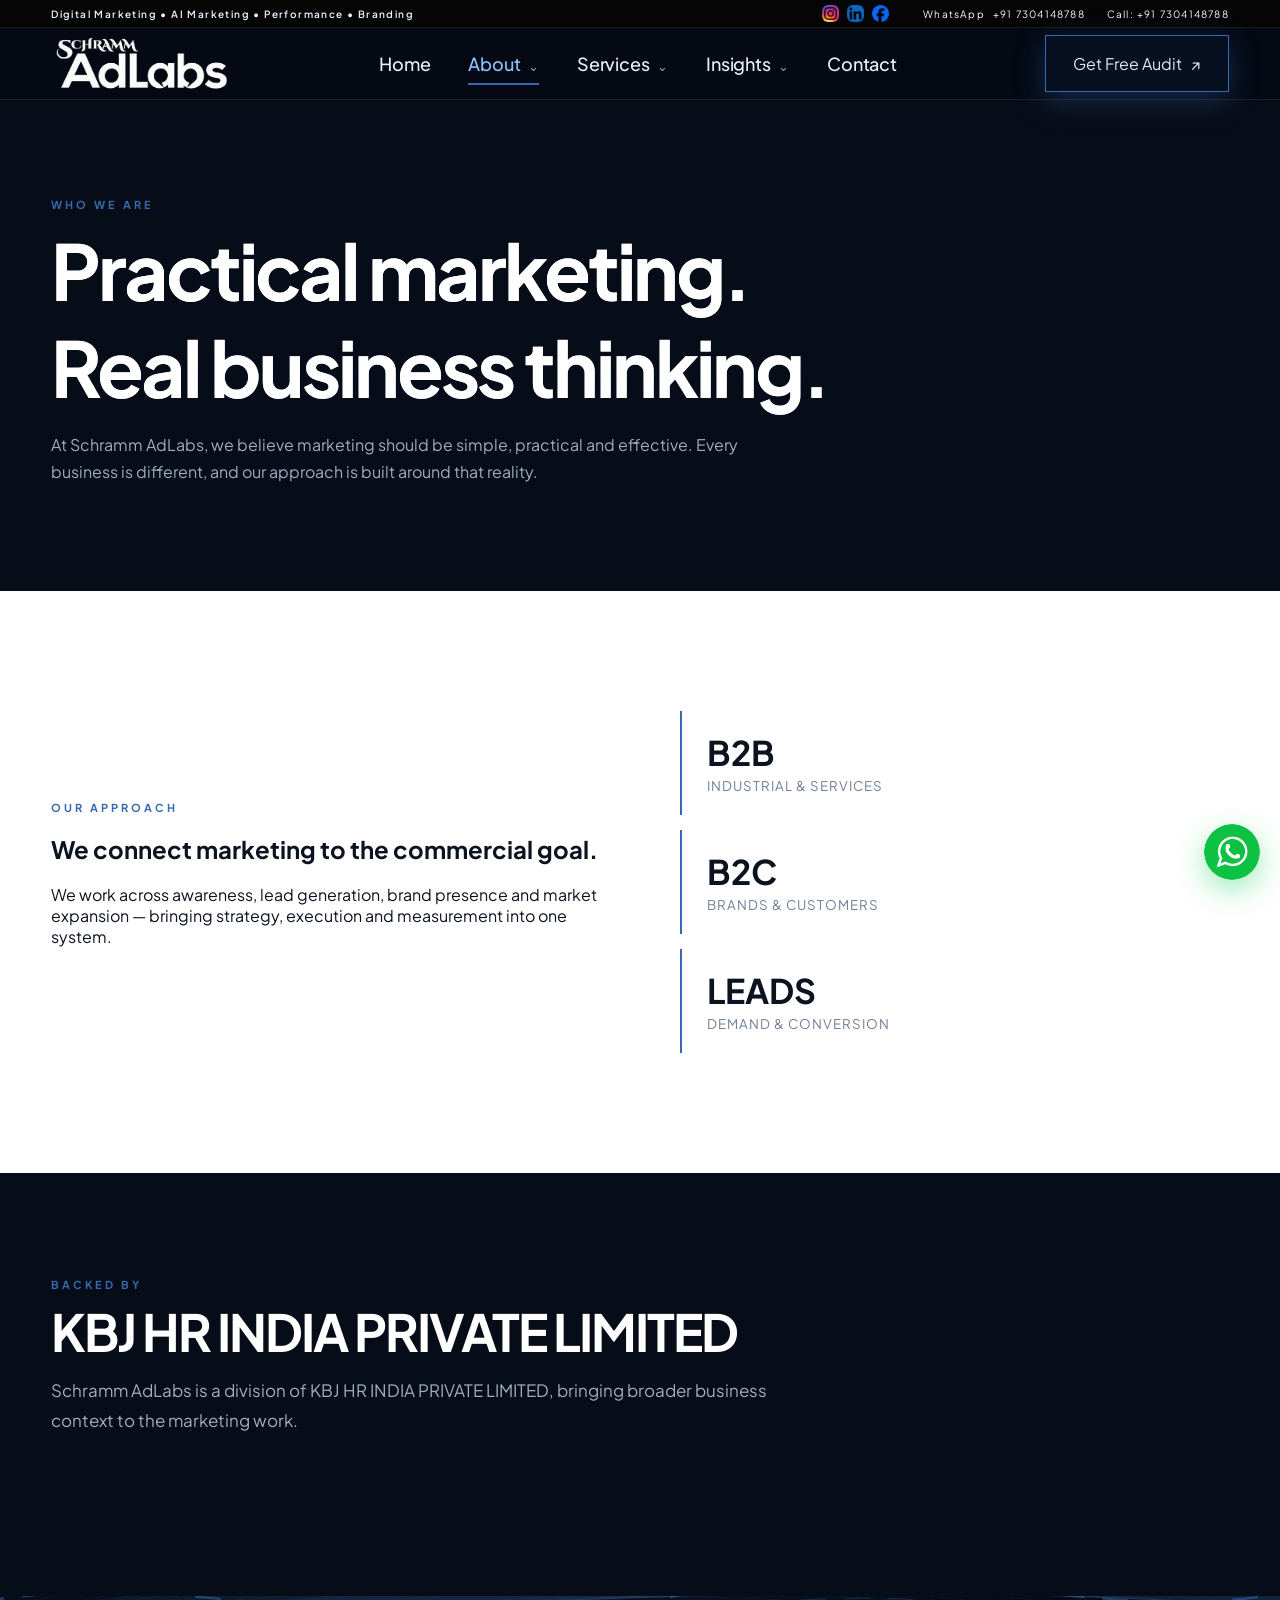
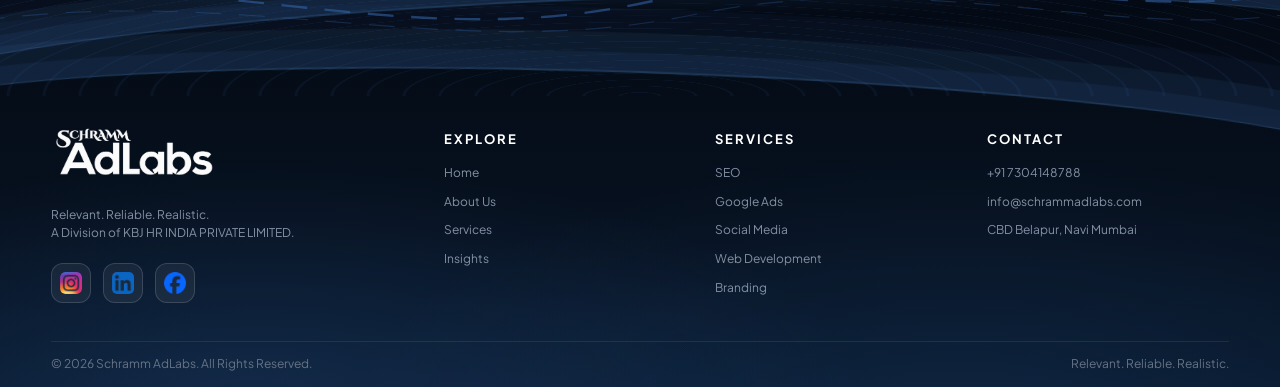
==== commit 9f4dd5ee: "Add files via upload" ====
--- a/about.html
+++ b/about.html
@@ -1,20 +1,20 @@
-<!doctype html><html lang="en"><head><meta charset="utf-8"><meta name="viewport" content="width=device-width,initial-scale=1"><title>About Us | Schramm AdLabs</title><link rel="stylesheet" href="style.css"></head><body><div class="top-utility"><div class="wrap top-utility-in"><div class="top-message">Digital Marketing • AI Marketing • Performance • Branding</div><div class="top-actions"><a class="wa-link" href="https://wa.me/917304148788" target="_blank" rel="noopener">WhatsApp <span>+91 7304148788</span></a><a href="tel:+917304148788" class="phone-link">Call: +91 7304148788</a></div></div></div><header class="site-nav"><div class="wrap nav-in"><a class="brand" href="index.html"><img src="Schramm_AdLabs_logo.png" alt="Schramm AdLabs"></a><nav class="navlinks">
+<!doctype html><html lang="en"><head><meta charset="utf-8"><meta name="viewport" content="width=device-width,initial-scale=1,viewport-fit=cover"><meta name="theme-color" content="#050914"><title>About Us | Schramm AdLabs</title><link rel="preconnect" href="https://fonts.googleapis.com"><link rel="preconnect" href="https://fonts.gstatic.com" crossorigin><link href="https://fonts.googleapis.com/css2?family=Plus+Jakarta+Sans:wght@400;500;600;700;800&display=swap" rel="stylesheet"><link rel="stylesheet" href="style.css"><link rel="stylesheet" href="upgrade.css"><link rel="stylesheet" href="responsive.css"></head><body><div class="top-utility"><div class="wrap top-utility-in"><div class="top-message">Digital Marketing • AI Marketing • Performance • Branding</div><div class="top-actions"><div class="social-top"><a href="https://www.instagram.com/schramm_ad_labs/" target="_blank" rel="noopener noreferrer" aria-label="Instagram" title="Instagram"><img src="instagram.png" alt="Instagram" width="22" height="22"></a><a href="https://www.linkedin.com/company/schramm-adlabs/" target="_blank" rel="noopener noreferrer" aria-label="LinkedIn" title="LinkedIn"><img src="linkedin.png" alt="LinkedIn" width="22" height="22"></a><a href="https://www.facebook.com/SchrammAdLabs" target="_blank" rel="noopener noreferrer" aria-label="Facebook" title="Facebook"><img src="facebook.png" alt="Facebook" width="22" height="22"></a></div><a class="wa-link" href="https://wa.me/917304148788" target="_blank" rel="noopener">WhatsApp <span>+91 7304148788</span></a><a href="tel:+917304148788" class="phone-link">Call: +91 7304148788</a></div></div></div><header class="site-nav"><div class="wrap nav-in"><a class="brand" href="index.html"><img src="Schramm_AdLabs_logo.png" alt="Schramm AdLabs"></a><nav class="navlinks">
 <a class="nav-home" href="index.html">Home</a>
 <div class="nav-drop"><a href="about.html">About <small>⌄</small></a><div class="mega-menu about-menu"><div class="mega-intro"><span>WHO WE ARE</span><h3>Built around<br>your growth.</h3><p>Clear strategy, practical execution and marketing that connects to business goals.</p></div><div class="mega-cols"><div><a href="about.html"><b>Our Approach</b><span>How we think, plan and execute.</span></a><a href="about.html"><b>Why Schramm</b><span>A practical partner for growth.</span></a></div><div><a href="about.html"><b>Our Capabilities</b><span>Strategy, performance, creative and digital.</span></a><a href="contact.html"><b>Start a Project</b><span>Tell us what you want to grow.</span></a></div></div></div></div>
 <div class="nav-drop"><a href="services.html">Services <small>⌄</small></a><div class="mega-menu services-menu"><div class="mega-intro"><span>WHAT WE DO</span><h3>Marketing built<br>to move business.</h3><p>From visibility to leads, sales and brand growth — one connected system.</p></div><div class="mega-cols service-cols"><div><a href="services.html#seo"><b>SEO &amp; AEO</b><span>Search visibility + AI search.</span></a><a href="services.html#ads"><b>Google Ads</b><span>High-intent paid acquisition.</span></a><a href="services.html#social"><b>Social Media</b><span>Content, community + reach.</span></a></div><div><a href="services.html#ai"><b>AI Marketing</b><span>Smarter research, content + workflows.</span></a><a href="services.html#web"><b>Website Development</b><span>Fast, focused digital experiences.</span></a><a href="services.html#branding"><b>Branding &amp; Creative</b><span>Identity, design + communication.</span></a></div><div><a href="services.html#leads"><b>Lead Generation</b><span>Campaigns that create demand.</span></a><a href="services.html#expansion"><b>Market Expansion</b><span>Reach new regions + audiences.</span></a><a href="services.html#local"><b>Local Marketing</b><span>Be found where customers are.</span></a></div></div></div></div>
 <div class="nav-drop"><a href="blog.html">Insights <small>⌄</small></a><div class="mega-menu insights-menu"><div class="mega-intro"><span>INSIGHTS</span><h3>Ideas that help<br>you move smarter.</h3><p>Practical perspectives on digital marketing, AI, performance and growth.</p></div><div class="mega-cols"><div><a href="blog.html"><b>Marketing Insights</b><span>Strategy, SEO, ads and social.</span></a><a href="blog-post.html"><b>Featured Insight</b><span>Our latest thinking and ideas.</span></a></div><div><a href="blog.html"><b>Growth Playbooks</b><span>Practical frameworks for businesses.</span></a><a href="contact.html"><b>Talk to Our Team</b><span>Turn an idea into a plan.</span></a></div></div></div></div>
 <a href="contact.html">Contact</a>
 </nav><div class="navcta-wrap">
-<a class="btn navcta" href="contact.html" aria-haspopup="true" aria-expanded="false">Get a Quote <span class="cta-arrow">↗</span></a>
-<div class="quote-hover-panel" id="quoteHoverPanel" role="dialog" aria-label="Get a quote form">
-  <div class="quote-panel-head"><div><span class="quote-kicker">GET A QUOTE</span><h3>Let’s talk growth.</h3></div><button class="quote-close" type="button" aria-label="Close quote form">×</button></div>
+<a class="btn navcta" href="contact.html" aria-haspopup="true" aria-expanded="false">Get Free Audit <span class="cta-arrow">↗&#xFE0E;</span></a>
+<div class="quote-hover-panel" id="quoteHoverPanel" role="dialog" aria-label="Get a free audit form">
+  <div class="quote-panel-head"><div><span class="quote-kicker">FREE MARKETING AUDIT</span><h3>Let’s talk growth.</h3></div><button class="quote-close" type="button" aria-label="Close audit form">×</button></div>
   <form class="mini-quote-form" action="contact.html" method="get">
     <label>Name<input name="name" type="text" placeholder="Your name" autocomplete="name" required></label>
     <label>Phone<input name="phone" type="tel" placeholder="+91 98XXX XXXXX" autocomplete="tel" required></label>
     <label>Email<input name="email" type="email" placeholder="you@company.com" autocomplete="email" required></label>
     <label>What do you need?<select name="service" required><option value="" selected disabled>Select a service</option><option>SEO &amp; AEO</option><option>Google Ads</option><option>Social Media</option><option>AI Marketing</option><option>Website Development</option><option>Branding &amp; Creative</option><option>Lead Generation</option><option>Not sure yet</option></select></label>
-    <button class="quote-submit" type="submit">Get My Quote <span>→</span></button>
+    <button class="quote-submit" type="submit">Get My Free Audit <span>→</span></button>
   </form>
   <div class="quote-panel-foot"><span>Or call +91 7304148788</span><a href="mailto:info@schrammadlabs.com">info@schrammadlabs.com</a></div>
 </div>
-</div><div class="menu">☰</div></div></header><section class="pagehero"><div class="wrap"><div class="kicker">WHO WE ARE</div><h1>Practical marketing.<br>Real business thinking.</h1><p>At Schramm AdLabs, we believe marketing should be simple, practical and effective. Every business is different, and our approach is built around that reality.</p></div></section><section><div class="wrap split"><div><div class="kicker">OUR APPROACH</div><h2>We connect marketing to the commercial goal.</h2><p>We work across awareness, lead generation, brand presence and market expansion — bringing strategy, execution and measurement into one system.</p></div><div><div class="metric"><strong>B2B</strong><small>INDUSTRIAL & SERVICES</small></div><div class="metric"><strong>B2C</strong><small>BRANDS & CUSTOMERS</small></div><div class="metric"><strong>LEADS</strong><small>DEMAND & CONVERSION</small></div></div></div></section><section class="dark"><div class="wrap"><div class="sectionhead"><div class="kicker">BACKED BY</div><h2>KBJ HR INDIA PRIVATE LIMITED</h2><p>Schramm AdLabs is a division of KBJ HR INDIA PRIVATE LIMITED, bringing broader business context to the marketing work.</p></div></div></section><footer class="footer"><div class="wave"><svg viewBox="0 0 1200 90" preserveAspectRatio="none"><path d="M0,55 C220,5 390,100 620,45 C850,-5 1020,85 1200,28" fill="none" stroke="#3669B0" stroke-width="2" opacity=".55"/><path d="M0,70 C250,25 430,105 650,58 C860,15 1040,95 1200,48" fill="none" stroke="#3669B0" stroke-width="1" opacity=".3"/></svg></div><div class="wrap"><div class="footergrid"><div><img src="Schramm_AdLabs_logo.png" alt="Schramm AdLabs"><p>Relevant. Reliable. Realistic.<br>A Division of KBJ HR INDIA PRIVATE LIMITED.</p></div><div><h4>EXPLORE</h4><ul><li><a href="index.html">Home</a></li><li><a href="about.html">About Us</a></li><li><a href="services.html">Services</a></li><li><a href="blog.html">Insights</a></li></ul></div><div><h4>SERVICES</h4><ul><li>SEO</li><li>Google Ads</li><li>Social Media</li><li>Web Development</li><li>Branding</li></ul></div><div><h4>CONTACT</h4><ul><li>+91 7304148788</li><li>info@schrammadlabs.com</li><li>CBD Belapur, Navi Mumbai</li></ul></div></div><div class="bottom"><span>© 2026 Schramm AdLabs. All Rights Reserved.</span><span>Relevant. Reliable. Realistic.</span></div></div></footer><script src="app.js"></script></body></html>+</div><div class="menu">☰</div></div></header><section class="pagehero"><div class="wrap"><div class="kicker">WHO WE ARE</div><h1>Practical marketing.<br>Real business thinking.</h1><p>At Schramm AdLabs, we believe marketing should be simple, practical and effective. Every business is different, and our approach is built around that reality.</p></div></section><section><div class="wrap split"><div><div class="kicker">OUR APPROACH</div><h2>We connect marketing to the commercial goal.</h2><p>We work across awareness, lead generation, brand presence and market expansion — bringing strategy, execution and measurement into one system.</p></div><div><div class="metric"><strong>B2B</strong><small>INDUSTRIAL & SERVICES</small></div><div class="metric"><strong>B2C</strong><small>BRANDS & CUSTOMERS</small></div><div class="metric"><strong>LEADS</strong><small>DEMAND & CONVERSION</small></div></div></div></section><section class="dark"><div class="wrap"><div class="sectionhead"><div class="kicker">BACKED BY</div><h2>KBJ HR INDIA PRIVATE LIMITED</h2><p>Schramm AdLabs is a division of KBJ HR INDIA PRIVATE LIMITED, bringing broader business context to the marketing work.</p></div></div></section><footer class="footer"><div class="wave"><svg viewBox="0 0 1200 90" preserveAspectRatio="none"><path d="M0,55 C220,5 390,100 620,45 C850,-5 1020,85 1200,28" fill="none" stroke="#3669B0" stroke-width="2" opacity=".55"/><path d="M0,70 C250,25 430,105 650,58 C860,15 1040,95 1200,48" fill="none" stroke="#3669B0" stroke-width="1" opacity=".3"/></svg></div><div class="wrap"><div class="footergrid"><div><img src="Schramm_AdLabs_logo.png" alt="Schramm AdLabs"><p>Relevant. Reliable. Realistic.<br>A Division of KBJ HR INDIA PRIVATE LIMITED.</p><div class="social-foot"><a href="https://www.instagram.com/schramm_ad_labs/" target="_blank" rel="noopener noreferrer" aria-label="Instagram" title="Instagram"><img src="instagram.png" alt="Instagram" width="22" height="22"></a><a href="https://www.linkedin.com/company/schramm-adlabs/" target="_blank" rel="noopener noreferrer" aria-label="LinkedIn" title="LinkedIn"><img src="linkedin.png" alt="LinkedIn" width="22" height="22"></a><a href="https://www.facebook.com/SchrammAdLabs" target="_blank" rel="noopener noreferrer" aria-label="Facebook" title="Facebook"><img src="facebook.png" alt="Facebook" width="22" height="22"></a></div></div><div><h4>EXPLORE</h4><ul><li><a href="index.html">Home</a></li><li><a href="about.html">About Us</a></li><li><a href="services.html">Services</a></li><li><a href="blog.html">Insights</a></li></ul></div><div><h4>SERVICES</h4><ul><li>SEO</li><li>Google Ads</li><li>Social Media</li><li>Web Development</li><li>Branding</li></ul></div><div><h4>CONTACT</h4><ul><li>+91 7304148788</li><li>info@schrammadlabs.com</li><li>CBD Belapur, Navi Mumbai</li></ul></div></div><div class="bottom"><span>© 2026 Schramm AdLabs. All Rights Reserved.</span><span>Relevant. Reliable. Realistic.</span></div></div></footer><script src="app.js"></script><script src="upgrade.js"></script><script src="responsive.js"></script></body></html>
--- a/upgrade.css
+++ b/upgrade.css
@@ -0,0 +1,60 @@
+/* Schramm AdLabs — UI/UX upgrade layer (loads after style.css) */
+:root{--glow:#5b9bff;--card:rgba(255,255,255,.04)}
+body{font-family:"Plus Jakarta Sans",Inter,Arial,sans-serif;-webkit-font-smoothing:antialiased}
+::selection{background:var(--blue);color:#fff}
+:focus-visible{outline:2px solid var(--glow);outline-offset:3px;border-radius:4px}
+#progress{position:fixed;top:0;left:0;height:3px;width:0;z-index:2000;background:linear-gradient(90deg,var(--blue),#8fc1ff);box-shadow:0 0 12px var(--glow)}
+.site-nav{transition:background .3s,height .3s}.site-nav.scrolled{background:rgba(5,9,20,.92);box-shadow:0 10px 40px rgba(0,0,0,.35)}
+.navlinks a.active{color:#8fc1ff}
+.btn{transition:transform .25s,box-shadow .25s,background .25s}
+.btn.primary,.navcta{box-shadow:0 8px 30px rgba(54,105,176,.35)}
+.btn.primary:hover,.navcta:hover{transform:translateY(-3px);box-shadow:0 14px 40px rgba(91,155,255,.45)}
+#hero3d{position:absolute;inset:0;width:100%;height:100%;z-index:0;pointer-events:none}
+.hero h1,.pagehero h1{background:linear-gradient(180deg,#fff 40%,#9db9e0);-webkit-background-clip:text;background-clip:text}
+.hero h1 span{background:linear-gradient(90deg,#5b9bff,#9be7ff,#5b9bff);background-size:200% 100%;-webkit-background-clip:text;background-clip:text;color:transparent;animation:shine 5s linear infinite}
+@keyframes shine{to{background-position:200% 0}}
+.service,.growth article,.metric,.approach-panel{transform-style:preserve-3d;transition:transform .2s ease-out,box-shadow .3s,border-color .3s;will-change:transform;position:relative;overflow:hidden}
+.service:hover,.growth article:hover,.approach-panel:hover{box-shadow:0 25px 60px rgba(54,105,176,.28);border-color:rgba(91,155,255,.7)}
+.service:before,.growth article:before,.approach-panel:before{content:"";position:absolute;inset:0;background:radial-gradient(260px circle at var(--mx,50%) var(--my,0%),rgba(91,155,255,.18),transparent 60%);opacity:0;transition:.3s;pointer-events:none}
+.service:hover:before,.growth article:hover:before,.approach-panel:hover:before{opacity:1}
+/* coded video */
+.video-sec{background:radial-gradient(circle at 50% 0,rgba(54,105,176,.28),transparent 55%),#050914;color:#fff;padding:110px 0;text-align:center}
+.video-sec h2{font-size:clamp(34px,4.5vw,58px);letter-spacing:-2px;margin:10px 0 14px}.video-sec p{color:#a9bbd6;max-width:620px;margin:0 auto 38px}
+.vplayer{position:relative;width:min(1000px,100%);margin:auto;aspect-ratio:16/9;border-radius:22px;overflow:hidden;border:1px solid rgba(91,155,255,.35);box-shadow:0 40px 100px rgba(0,0,0,.6),0 0 80px rgba(54,105,176,.25);background:#050914;transform:perspective(1200px) rotateX(3deg);transition:transform .6s}
+.vplayer:hover{transform:perspective(1200px) rotateX(0)}
+.vplayer canvas{width:100%;height:100%;display:block}
+.vctrl{position:absolute;left:0;right:0;bottom:0;display:flex;align-items:center;gap:14px;padding:14px 18px;background:linear-gradient(transparent,rgba(5,9,20,.9))}
+.vctrl button{width:42px;height:42px;border-radius:50%;border:0;background:var(--blue);color:#fff;font-size:16px;cursor:pointer}
+.vbar{flex:1;height:6px;border-radius:6px;background:rgba(255,255,255,.18);cursor:pointer;overflow:hidden}.vbar i{display:block;height:100%;width:0;background:linear-gradient(90deg,var(--blue),#9be7ff)}
+.vtime{font-size:12px;color:#a9bbd6;min-width:80px;text-align:right}
+/* floating contact */
+.fab{position:fixed;right:20px;bottom:20px;z-index:900;width:56px;height:56px;border-radius:50%;background:#25d366;color:#fff;display:grid;place-items:center;font-size:26px;box-shadow:0 10px 30px rgba(37,211,102,.45);animation:pulse 2.4s infinite}
+.field:focus,.textarea:focus,.mini-quote-form input:focus,.mini-quote-form select:focus{border-color:var(--glow);box-shadow:0 0 0 3px rgba(91,155,255,.25);outline:0}
+@media(max-width:760px){.vplayer{transform:none;border-radius:14px}.video-sec{padding:70px 0}.fab{width:50px;height:50px}}
+@media(prefers-reduced-motion:reduce){*,*:before,*:after{animation-duration:.01ms!important;transition-duration:.01ms!important}#hero3d{position:absolute;inset:0;width:100%;height:100%;z-index:0;pointer-events:none}}
+
+/* cleaner hero visual */
+.cinematic-visual .target-ring,.cinematic-visual .scan-beam,.cinematic-visual svg.line,.hero-orbit,.cursor-reticle{display:none!important}
+.cinematic-visual .core,.floating-chip{z-index:3}
+.core-logo{filter:drop-shadow(0 0 30px rgba(91,155,255,.55))}
+.floating-chip{background:rgba(10,22,44,.6)!important;backdrop-filter:blur(14px);border:1px solid rgba(127,178,255,.35)!important;border-radius:16px;box-shadow:0 12px 40px rgba(0,0,0,.35);padding:14px 18px}
+.floating-chip b{letter-spacing:1.5px}.floating-chip span{opacity:.75}
+
+/* why section */
+.why-sec{background:#f5f7fa;padding:100px 0}.why-table{max-width:920px;margin:50px auto 0;display:grid;gap:12px}
+.why-head,.why-row{display:grid;grid-template-columns:1fr 1.25fr;gap:14px}.why-head span{font-weight:800;color:var(--muted);padding:0 24px}.why-head span:last-child{color:var(--blue)}
+.why-row span{padding:22px 24px;border-radius:16px;font-size:17px;line-height:1.45}
+.why-row .no{background:#fff;color:#8793a6;border:1px solid #e3e8ef;text-decoration:line-through;text-decoration-color:rgba(135,147,166,.5)}
+.why-row .yes{background:linear-gradient(135deg,#0b1a33,#13294d);color:#fff;font-weight:600;box-shadow:0 14px 40px rgba(54,105,176,.25);position:relative;padding-left:58px}
+.why-row .yes:before{content:"✓";position:absolute;left:22px;top:50%;transform:translateY(-50%);width:26px;height:26px;border-radius:50%;background:var(--blue);display:grid;place-items:center;font-size:14px}
+@media(max-width:760px){.why-head{display:none}.why-row{grid-template-columns:1fr}}
+
+.fab{background:transparent!important;padding:0;overflow:visible}.fab img{width:100%;height:100%;display:block;border-radius:50%;transition:transform .25s}.fab:hover img{transform:scale(1.1) rotate(-6deg)}
+
+.social-top{display:flex;gap:10px;align-items:center;margin-right:14px}.social-foot{display:flex;gap:12px;margin-top:20px}
+.social-top a,.social-foot a{display:inline-grid;place-items:center;border-radius:8px;transition:transform .25s,filter .25s}
+.social-top a{width:22px;height:22px;padding:0!important}.social-top img{width:22px;height:22px;display:block;border-radius:6px}
+.social-foot a{width:40px;height:40px;background:rgba(255,255,255,.06);border:1px solid rgba(255,255,255,.14);border-radius:12px}.social-foot img{width:22px;height:22px;display:block;border-radius:5px}
+.social-top a:hover,.social-foot a:hover{transform:translateY(-3px) scale(1.08)}.social-foot a:hover{border-color:#5b9bff;box-shadow:0 8px 24px rgba(54,105,176,.4)}
+.top-actions{display:flex;align-items:center}
+@media(max-width:620px){.social-top{margin-right:auto;gap:12px}.social-top a,.social-top img{width:24px;height:24px}.top-actions{justify-content:flex-start!important}.top-actions .wa-link{margin-left:auto}}
--- a/responsive.css
+++ b/responsive.css
@@ -0,0 +1,90 @@
+/* Schramm AdLabs v2 — responsive + cross-device layer (same palette) */
+html{-webkit-text-size-adjust:100%;scroll-padding-top:100px}
+img,canvas,video,svg{max-width:100%}body{overflow-x:hidden;-webkit-tap-highlight-color:transparent}
+.hero{min-height:100vh;min-height:100svh}
+.btn,.navcta,.quote-submit,.menu{min-height:44px;touch-action:manipulation}
+.fab{bottom:calc(20px + env(safe-area-inset-bottom));right:calc(20px + env(safe-area-inset-right))}
+.footer .bottom{flex-wrap:wrap;gap:8px}
+@media(min-width:1600px){.wrap{width:min(1380px,92%)}.hero h1{font-size:96px}}
+@media(max-width:1100px){.navlinks{gap:20px}.hero h1{letter-spacing:-3px}}
+@media(max-width:900px){
+ :root{--nav-h:82px}
+ .site-nav,.site-nav.scrolled{-webkit-backdrop-filter:none!important;backdrop-filter:none!important;background:rgba(5,9,20,.97)!important}
+ .menu{display:grid!important;place-items:center;width:46px;height:46px;border:1px solid rgba(255,255,255,.22);border-radius:12px;cursor:pointer;font-size:22px;user-select:none}
+ .navlinks,.nav-drop{height:auto!important}.nav-drop{display:block!important}.navlinks>a,.nav-drop>a{font-size:18px!important;height:auto}
+ .nav-in{gap:10px}.navcta-wrap{margin-left:auto}
+ .navlinks{display:none!important;position:fixed!important;top:var(--nav-h)!important;left:0!important;right:0!important;bottom:0!important;flex-direction:column!important;align-items:stretch!important;gap:0!important;padding:8px 5% 90px!important;background:#050914!important;overflow-y:auto;overscroll-behavior:contain;z-index:999}
+ body.nav-open .navlinks{display:flex!important}body.nav-open{overflow:hidden}
+ .navlinks>a,.nav-drop>a{display:flex!important;justify-content:space-between;align-items:center;padding:18px 4px!important;font-size:18px;border-bottom:1px solid rgba(255,255,255,.09)}
+ .navlinks a:after{display:none!important}.nav-drop>a small{font-size:20px;transition:transform .25s}.nav-drop.open>a small{transform:rotate(180deg)}
+ .nav-drop .mega-menu{display:none!important;background:#0b1526!important;color:#fff!important;border-radius:14px;margin:6px 0 10px!important;padding:16px!important}
+ body .navlinks .nav-drop .mega-menu,body .navlinks .nav-drop:hover .mega-menu{position:static!important;left:auto!important;top:auto!important;transform:none!important;width:100%!important;max-width:100%!important;min-width:0!important;opacity:1!important;visibility:visible!important;box-sizing:border-box;grid-template-columns:1fr!important;box-shadow:none!important;border:0!important}
+ .nav-drop.open .mega-menu{display:block!important}
+ .mega-menu .mega-cols>div{display:block}.mega-menu a::after,.mega-menu a::before{display:none!important}
+ .mega-menu .mega-intro{display:none}.mega-menu .mega-cols{display:grid!important;grid-template-columns:1fr!important;gap:2px}
+ .mega-menu a{display:block;padding:12px 6px!important;color:#fff!important}.mega-menu a b{display:block;color:#fff}.mega-menu a span{color:#9fb4d3!important;font-size:13px}
+ .hero-in{grid-template-columns:1fr!important;padding-top:130px!important;padding-bottom:50px;text-align:left}
+ .cinematic-visual{height:min(78vw,430px)!important;margin-top:10px}
+ .actions{flex-wrap:wrap}
+ .vplayer{aspect-ratio:16/9}
+}
+@media(max-width:620px){
+ .wrap{width:90%}section{scroll-margin-top:90px}
+ .top-message{display:none}.top-actions{width:100%;justify-content:space-between;gap:8px;font-size:12px}
+ .brand img{width:138px}.navcta{padding:10px 14px!important;font-size:13px}.navcta .cta-arrow{display:none}
+ .hero h1{font-size:clamp(40px,12vw,56px)!important;letter-spacing:-2px!important}
+ .pagehero h1,.cta h2,.sectionhead h2,.reality-copy h2,.ai-grid h2,.video-sec h2,.why-sec h2{font-size:clamp(28px,8.2vw,40px)!important;letter-spacing:-1px!important;line-height:1.1}
+ .eyebrow,.kicker{letter-spacing:2px;font-size:11px}
+ .hero-bottom-label{display:none}
+ .floating-chip{padding:8px 10px!important;max-width:48%}.floating-chip span{display:none}.floating-chip b{font-size:11px}
+ .core-logo{width:130px}
+ .btn{width:100%;justify-content:center;text-align:center}.navcta,.fab{width:auto}.fab{width:50px}
+ input,select,textarea,.field,.textarea{font-size:16px!important}
+ .vctrl{padding:8px 10px;gap:8px}.vctrl button{width:36px;height:36px;min-height:36px}.vtime{min-width:62px;font-size:11px}
+ .video-sec{padding:60px 0}.why-sec{padding:64px 0}
+ section{padding-top:64px;padding-bottom:64px}.hero{padding-bottom:0}
+}
+@media(max-width:380px){.top-actions .wa-link span{display:none}.brand img{width:118px}.hero h1{font-size:38px!important}}
+@media(max-height:480px) and (orientation:landscape){.hero{min-height:auto}.hero-in{padding-top:110px!important}}
+@media(hover:none){.cursor-reticle{display:none!important}.service:hover,.growth article:hover{transform:none!important}}
+@media print{.site-nav,.top-utility,.fab,#progress,.video-sec{display:none!important}}
+
+/* growth cards: keep ONE row on small screens, swipe sideways (snap) */
+@media(max-width:900px){
+ .growth{display:grid!important;grid-template-columns:none!important;grid-auto-flow:column;grid-auto-columns:minmax(250px,76%);gap:0!important;overflow-x:auto;overflow-y:hidden;scroll-snap-type:x mandatory;-webkit-overflow-scrolling:touch;scrollbar-width:none;overscroll-behavior-x:contain;margin:0;padding:0}
+ .growth::-webkit-scrollbar{display:none}
+ .growth article{scroll-snap-align:start;height:auto!important;min-height:100%;box-sizing:border-box}
+}
+/* comparison: same two-column look as desktop */
+@media(max-width:900px){
+ .why-head{display:grid!important;grid-template-columns:1fr 1.25fr!important;gap:8px!important}.why-head span{padding:0 6px!important;font-size:14px}
+ .why-row{grid-template-columns:1fr 1.25fr!important;gap:8px!important}
+ .why-table{gap:8px!important;margin-top:30px}
+ .why-row span{padding:14px 12px!important;font-size:13.5px!important;line-height:1.4;border-radius:14px;display:flex;align-items:center}
+ .why-row .yes{padding-left:42px!important}.why-row .yes:before{left:11px!important;width:20px!important;height:20px!important;font-size:11px!important}
+}
+@media(max-width:380px){.why-row span{font-size:12.5px!important;padding:12px 10px!important}.why-row .yes{padding-left:38px!important}}
+@media(max-width:900px){.growth{padding-bottom:2px!important}.growth article{border-bottom:1px solid rgba(127,150,190,.28)!important;border-top:1px solid rgba(127,150,190,.28)!important}.growth article:last-child{border-right:1px solid rgba(127,150,190,.28)!important}}
+
+/* slimmer top bar + compact header (desktop & mobile) */
+body .top-utility{height:28px!important;font-size:10px}
+body .site-nav{top:28px!important;height:72px!important;min-height:72px!important;transition:top .3s,background .3s,box-shadow .3s}
+body .site-nav.scrolled{top:0!important}
+.social-top{gap:8px;margin-right:12px}.social-top a,.social-top img{width:17px!important;height:17px!important}
+@media(max-width:900px){
+ body .site-nav{height:60px!important;min-height:60px!important}
+ body .brand img{width:122px!important}
+ .hero{min-height:auto!important}
+ .hero{padding-top:0!important}.hero-in{padding-top:86px!important;padding-bottom:34px!important}
+ .pagehero{padding-top:104px!important;padding-bottom:48px!important;min-height:0!important}
+ .service-grid{display:grid!important;grid-template-columns:none!important;grid-auto-flow:column;grid-auto-columns:minmax(250px,76%);gap:0!important;background:transparent!important;overflow-x:auto;overflow-y:hidden;scroll-snap-type:x mandatory;-webkit-overflow-scrolling:touch;scrollbar-width:none;overscroll-behavior-x:contain;padding-bottom:2px}
+ .service-grid::-webkit-scrollbar{display:none}
+ .service-grid .service{scroll-snap-align:start;height:auto!important;box-sizing:border-box;border:1px solid #dce3eb;border-left-width:0;background:#fff}
+ .service-grid .service:first-child{border-left-width:1px}
+}
+@media(max-width:620px){
+ body .top-utility{height:28px!important}.top-actions{font-size:11px;gap:8px}
+ .social-top a,.social-top img{width:19px!important;height:19px!important}.social-top{gap:12px}
+ body .navcta{font-size:12.5px;padding:8px 11px!important;white-space:nowrap}
+}
+@media(max-width:380px){body .brand img{width:104px!important}body .navcta{font-size:11.5px;padding:8px 9px!important}}
